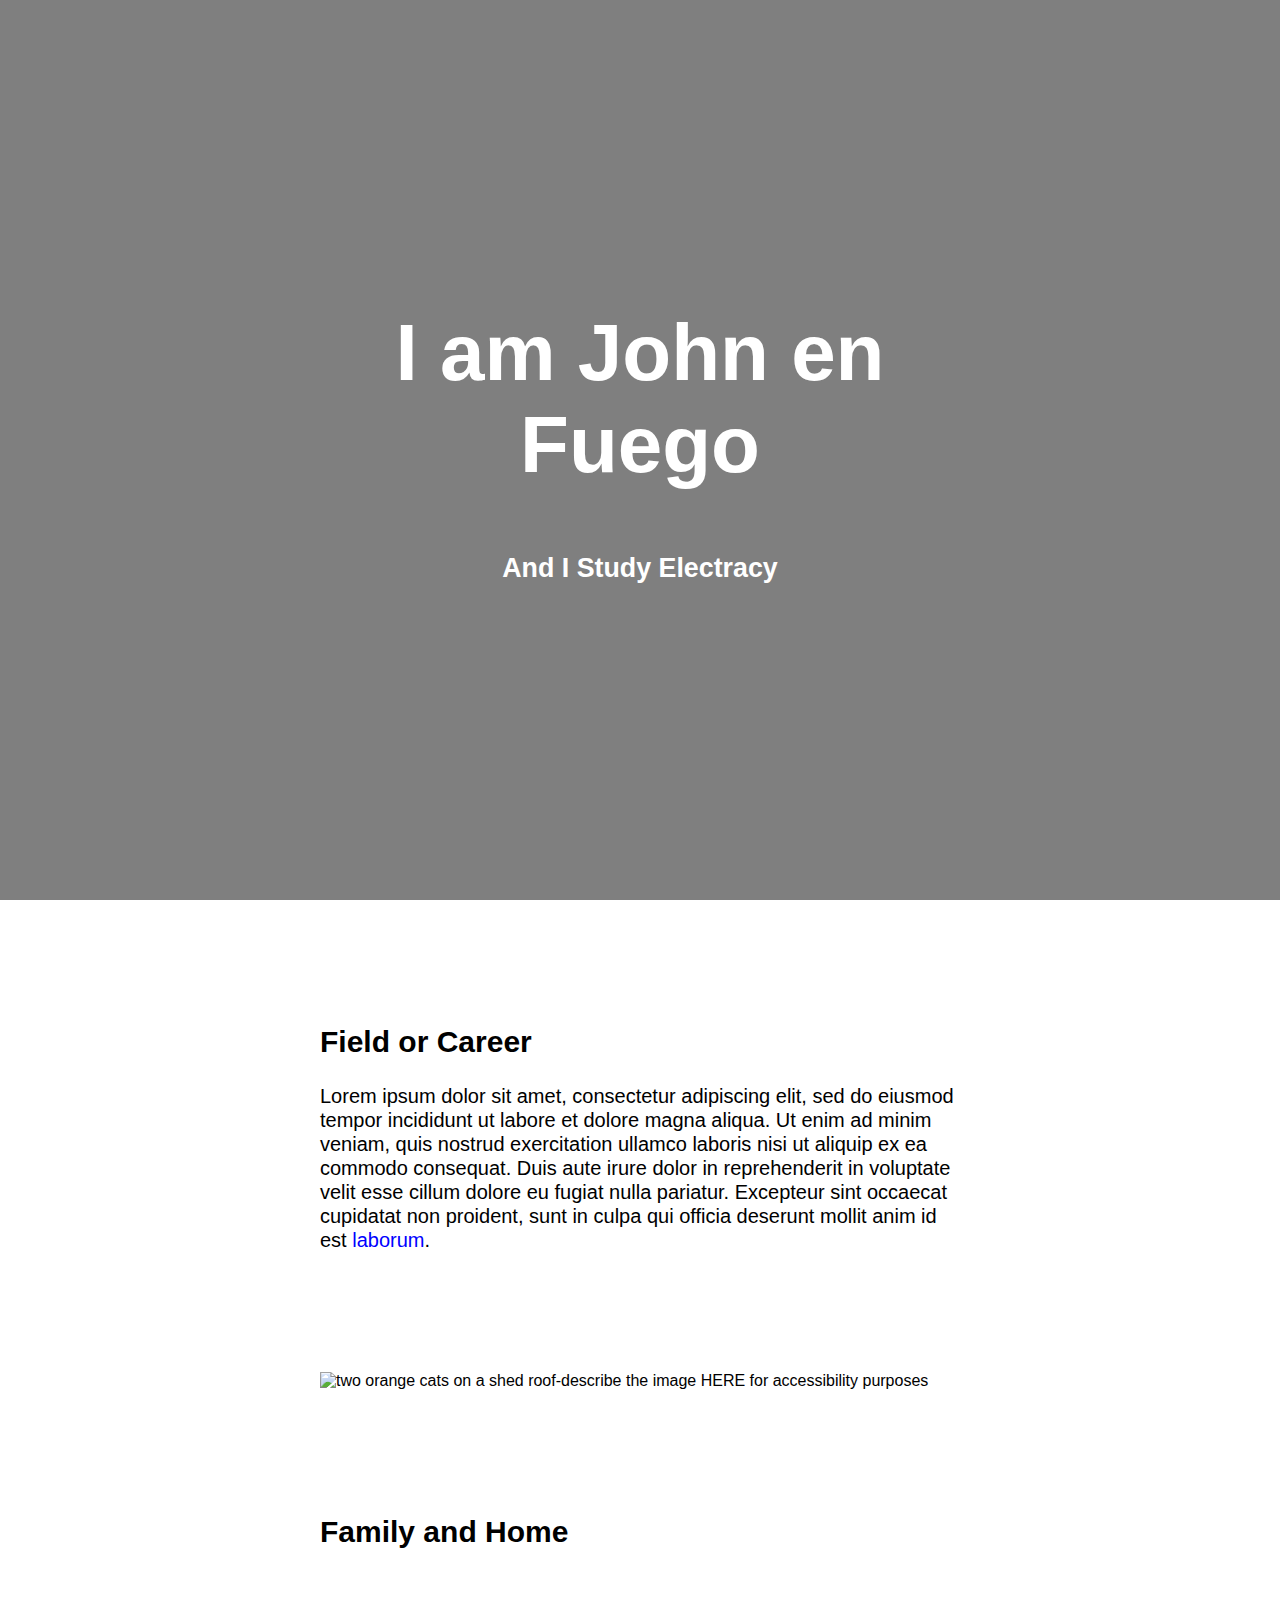
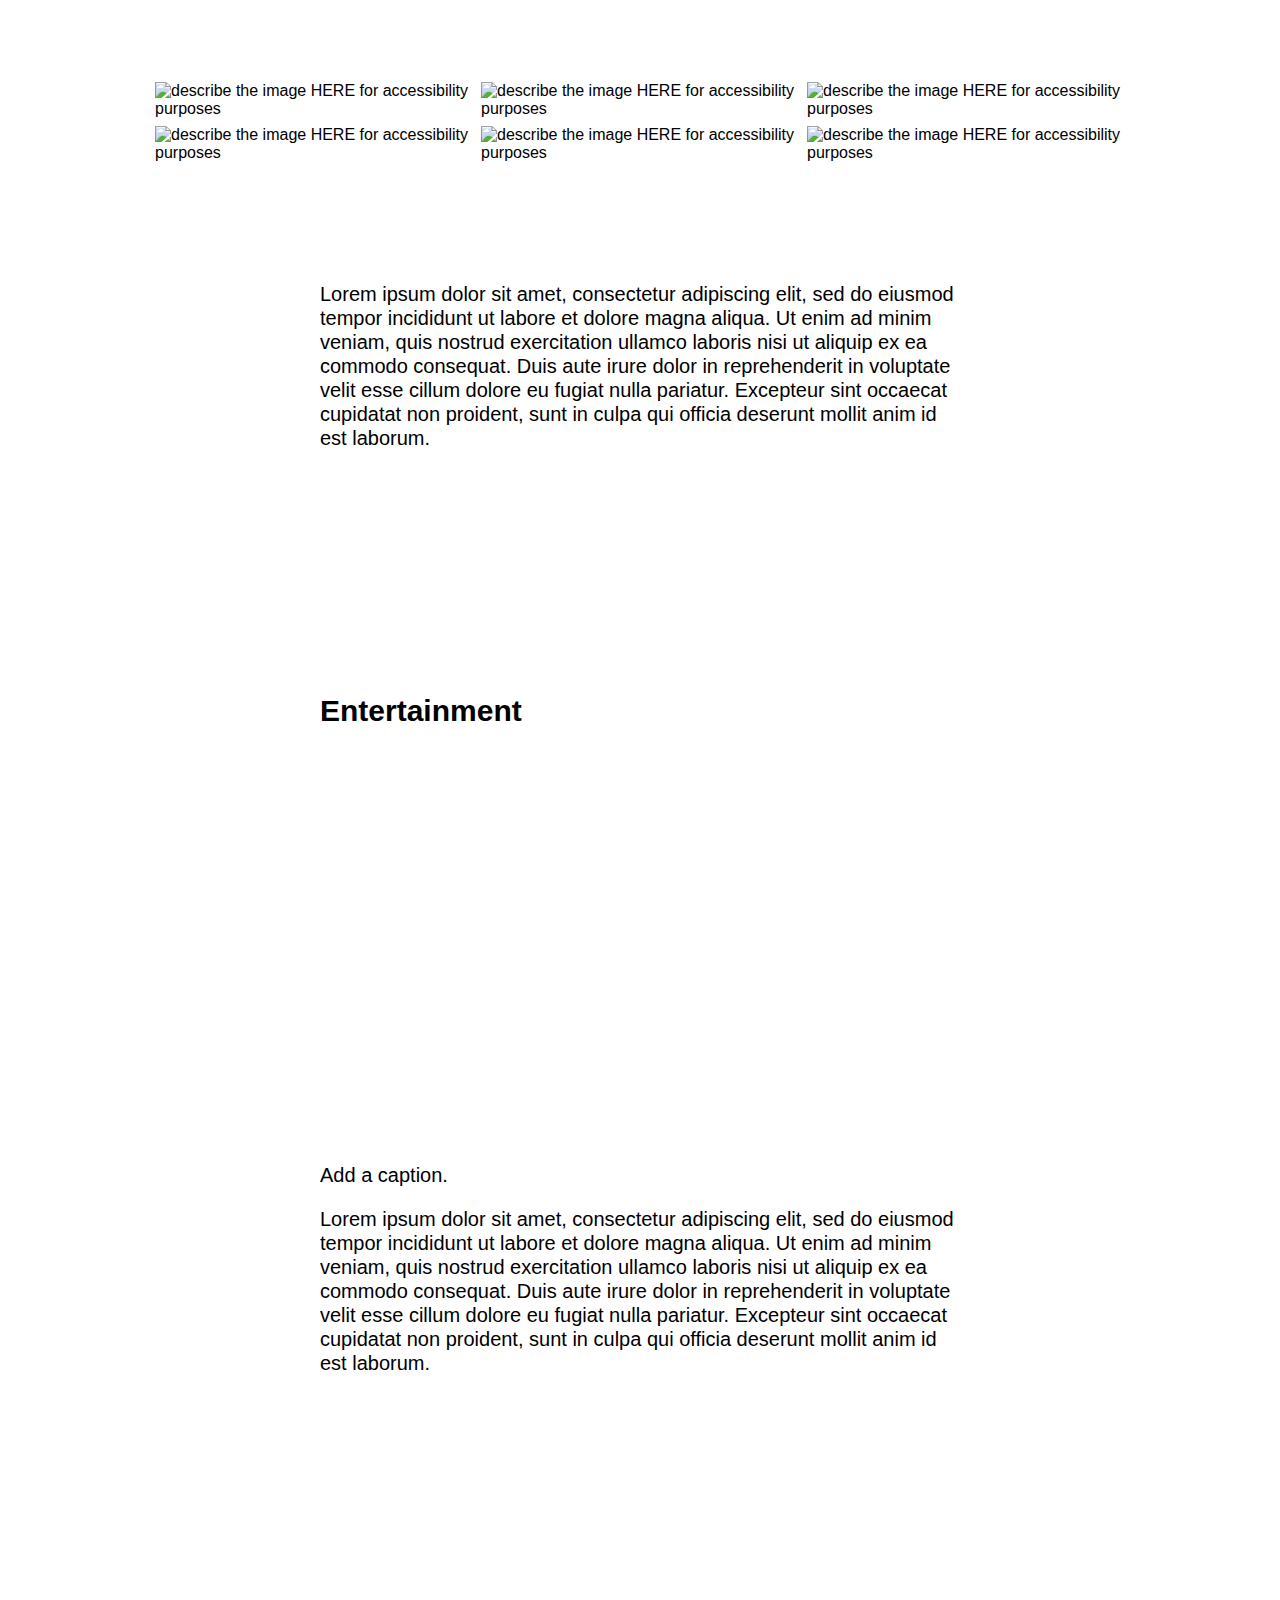
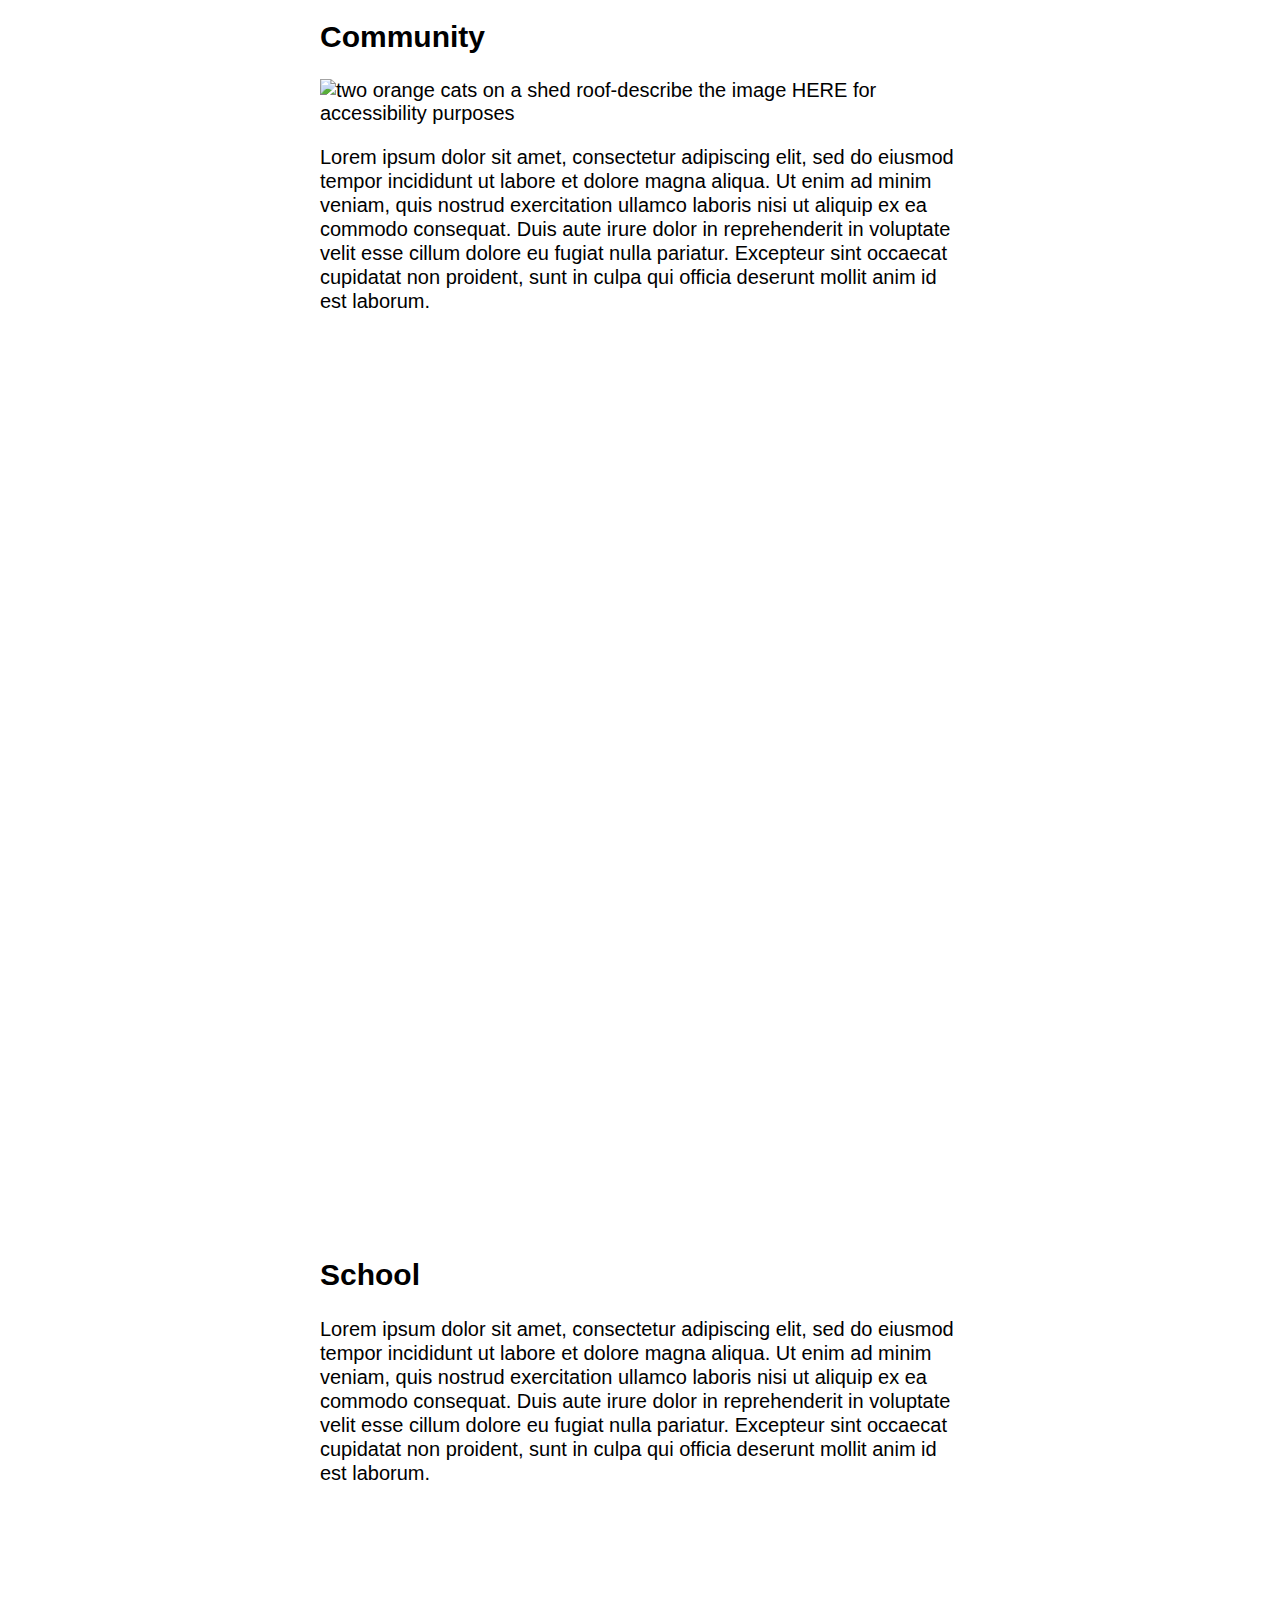
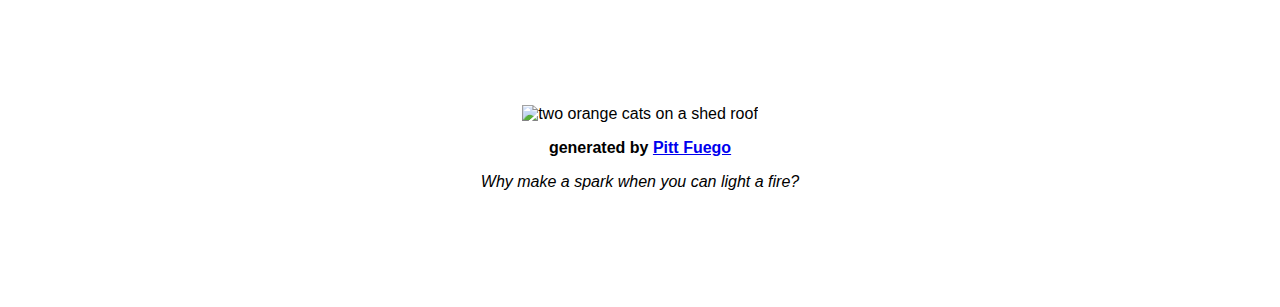
==== index.html @ fd56c4c3 "Add files via upload" ====
<!DOCTYPE html>
<html lang="en">
<head>

<!--Hello, maker! Welcome to my Electrate Fuego web design tutorial. I'm glad you found it – for this might be a real intersection on your way to becoming. Just follow along with comments like this one, and you'll make a really cool web documemt that not only introduces you to the other people in our classes, but will help you process how different discourse communities in your life have contributed to your arrival in this space, virtual and actual, and also contribute to where you might be going.

In this doc, you will work through Gregory Ulmer's discourses of career, family, entertainment, community, and schooling (_Internet Invention From Literacy to Electracy_, 2002.) In Ulmer's text, he elides community and schooling into one category, but for our puposes I have separated them. Ulmer's theory of electracy helps makes sense of how we find/construct meaning and connect with others rhetorically in a media rich ecology. Ulmer uses analogy to define electracy, explaining that "electracy is to digital media what literacy is to print."

You could make this document the easy way by posting on Google Site, an Adobe Spark, a Weebly, or a Wix, or you can do a little more work to unconceal, opening up these tools that you use every day, but might not know how they function, yet prove so necessary to how you (re)present yourself and connect with others in virtual spaces. And this last bit is an important point! If we really want to be makers, if we really want to be creative, then we need to understand what our digital tools do, how they work, and consider the implications of their use. Through this process you will also learn a little bit about computer literacy and computer science...enough to allow you to build web texts and understand file management.

So let's cut this thing open – using "tmesis" as the Ancient Greeks would call it – lets "cut" and arrange, tweak, take away and augment...that's how we create! I hope you're excited to use this tool to create a document that will simultaneously help you process your journey and help orient you along the path on which you are headed in your becoming. Before we get going I would like to give a shout-out to my research buddy Shauna Chung, who helped me develop the original Ulmerian framework we will be following in this document. Are you ready to get started?-->

 <!--To get started, you will need to fork my repository from GitHub if you haven't already. If you want to easily publish it on GitHub, I'll give you more information at the end of this document. But for right now, fork, and then download the website to a zip file (or clone it, if you know what that means). Go ahead and put these files in a secure place (folder) where you will be able to find them and organize your other assests like images, pdfs, etcetera. You will also need a text editor like "brackets.io" or "atom.io" or "notepad-plus-plus.org." Open the index.html and style.css files in the text editor and we can get started building our own electrate experience.-->

<!--BTW. You can leave these hidden HTML text fields be, or delete them. They are but road signs, absent from the larger design-->

<!--First we will need to do some work in the head of the document. The head organizes important information needed to expalin to browsers how the website will work. Go ahead and change the title of this HTML document below, from "Electrate Fuego" to whatever you want it to be called. Your new text will appear in your browser tab-->
<title>Electrate Fuego</title>
<!--this next section of code does important work to help different browsers understand what this page should look like on the different kinds of screens.-->
<meta charset="UTF-8">
<meta name="viewport" content="width=device-width, initial-scale=1">
<!--Next is a link to the cascading style sheet or CSS file. Web designers use a cascading stylesheet CSS to add styling to a website. Designers do this by "calling" a <div class> in HTML and defining the class attributes on the style sheet. Doing so saves time and results in less code. On the style.css page you'll find attributes relating to font, text size, image size, among other details.-->
<link rel="stylesheet" type="text/css" href="style.css">
</head>

<!--The <body> of the document houses the content that a user usually sees on a website. We'll be spending most of our time in this section.-->
<body>

<!-- We'll need to do some more work in this section, but to do so, we'll need to make some changes on your style.css file. Developers refer to this division as a "Hero Block," but we will refer to it as a "Wide Image."  Think carefully about the image you select and how it might serve a sybolic function in your life. Ulmer refers to these kinds of symbolic images as "wide images" in that they often repeat over and over in our lifetime. We will similarly repeat this image at the end of your Electrate Infuego composition to establish a motif in this web document.-->

<!--The hero image is controlled on the style.css page. To replace this image, simply place a .jpg file in the same file folder (directory) as this project and name it hero.jpg. Alternatively, if you are working with a .png, you will need to open the style.css file using your text editor, and change the file type from .jpg to .png. Browsers will only work with .jpg, .jpeg, or .png imgaes. Since hero images need to stretch across the screen, typically you will want to select an image 1200px in width to allow quick load time yet avoid pixilation.-->

<div class="hero-image">
  <div class="hero-text">
<!--Next, change the other relevant information in this section, especially if you're not "John en Fuego" or not majoring in "electracy"-->
      <h1>I am John en Fuego</h1>
      <h2>And I Study Electracy</h2>
  </div>
</div>

<!--In our first exploration of discourse, we're going to think about the wider characteristics or themes of our field or future career. In academia, we do a lot of work narrowing our interest to arrive at a career or profession, often reducing our field to a level of operation or an act. Instead, I would like you to think more broadly about the "wider themes" you associate with your field or future career and its larger significance in improving our world. Yes...improving the world. Thinking back, where do you see exposure to those same "wider themes" in your own life? Those ah-ha moments, lessons, examples, tools, passions, or qualities that suggested this career path to you? Replace the content between <h2> and </h2> that begins with "Lorem ipsum."-->

<div class="textblock">
  <h2>Field or Career</h2>

  <p>Lorem ipsum dolor sit amet, consectetur adipiscing elit, sed do eiusmod tempor incididunt ut labore et dolore magna aliqua. Ut enim ad minim veniam, quis nostrud exercitation ullamco laboris nisi ut aliquip ex ea commodo consequat. Duis aute irure dolor in reprehenderit in voluptate velit esse cillum dolore eu fugiat nulla pariatur. Excepteur sint occaecat cupidatat non proident, sunt in culpa qui officia deserunt mollit anim id est <a href=https://www.w3schools.com/html/html_links.asp>laborum</a>.</p>
</div>

<!--Replace the image here. You can also control image width and height %. This is the second way we can control the size of images on our website.-->

<div>
<img src="cats.png" alt="two orange cats on a shed roof-describe the image HERE for accessibility purposes" class="center-img"  style="max-width:50%; max-height:50%;">
  </div>

<!--in this next section you will explain a little more about your family (what does family means to you? Who are the people that influenced you on this path along which you now stand).-->

<div class="textblock">
  <h2>Family and Home</h2>
    </div>

<!--Show us. Find those beautiful, meaningful "family" photos and pictures of your place (only you can define family). If you are concerned about issues of privacy, you can always use stock images, or get creative. Add these photos to your project folder, making sure the files end in .jpg or .png and replace the names in the grid code below. You can add more images if you wish, or subtract...you might also need to move content around to achieve balance. See what happens – sometimes you have to be playful to find the purpose of things. Since these images are smaller, you will want to resize your images to less than 600px in width. This will improve load time and thus general accesibility. Don't forget to add alt="text"-->

<!--A photo grid uses rows and column classes to create some divisions on the page that will scale with mobile devices. The style.css page provides other attributes that will adjust the image depending on the size of screens.-->


<div class="row">
  <div class="column">
    <img src="cats.png" alt="describe the image HERE for accessibility purposes">
    <img src="cats.png" alt="describe the image HERE for accessibility purposes">
  </div>
  <div class="column">
    <img src="cats.png" alt="describe the image HERE for accessibility purposes">
    <img src="cats.png" alt="describe the image HERE for accessibility purposes">
  </div>
  <div class="column">
    <img src="cats.png" alt="describe the image HERE for accessibility purposes">
    <img src="cats.png" alt="describe the image HERE for accessibility purposes">
  </div>
</div>

<!--Time to write. Flesh it out! Define family, qualify it, explicate it telling us why these people are important, and how they contributed to how you got here and where you are going. What about "home." What  does that mean to you? In what ways is it significant in determining where your are going? Replace the content between <h2> and </h2> that says "Lorem ipsum."-->

<div class="textblock">
  <p>Lorem ipsum dolor sit amet, consectetur adipiscing elit, sed do eiusmod tempor incididunt ut labore et dolore magna aliqua. Ut enim ad minim veniam, quis nostrud exercitation ullamco laboris nisi ut aliquip ex ea commodo consequat. Duis aute irure dolor in reprehenderit in voluptate velit esse cillum dolore eu fugiat nulla pariatur. Excepteur sint occaecat cupidatat non proident, sunt in culpa qui officia deserunt mollit anim id est laborum.</p>
</div>



<!--Now we are moving into the kinds of media that contributes to your everyday discourse. This might sound weird, but Ulmer argues that media has actually contributed a great deal to who you are as a person, how you language yourself, and even how you move through the world and interact with others. So, let's take some time to explore this discourse area. You have the opportunity to add video content or other significant media content. You might also add images to this section (see the bottom of this sheet for directions on how to add elements) perhaps adding a photo grid like the one you did for the "Family" section. Experiment. You can't break this thing, right? Control Z. Control Z. Control Z... -->

<div class="textblock">
  <h2>Entertainment</h2>

<!--find a YouTube video that has some significance in your life. Click "share," and copy and paste the embed link and paste it below-->

  <div class="video-container">
    <iframe width="560" height="315" src="https://www.youtube.com/embed/fKy7ljRr0AA" title="YouTube video player" frameborder="0" allow="accelerometer; autoplay; clipboard-write; encrypted-media; gyroscope; picture-in-picture" allowfullscreen></iframe>
</div>
    <p>Add a caption.</p>


<!--Time to process. How do you use media? What role do certain kinds of media play in your life? How does media serve a social function? In what way might you be "recreating" or "remaking" media in your everyday life?

FUN FACT: "Lorem ipsum", "Lorem ipsum" was hacked out of Cicero's "De finibus bonorum et malorum," developers made it non-sensical. So while you will probably never write as well as Cicero, you can always improve upon "Lorem ipsum." -->

  <p>Lorem ipsum dolor sit amet, consectetur adipiscing elit, sed do eiusmod tempor incididunt ut labore et dolore magna aliqua. Ut enim ad minim veniam, quis nostrud exercitation ullamco laboris nisi ut aliquip ex ea commodo consequat. Duis aute irure dolor in reprehenderit in voluptate velit esse cillum dolore eu fugiat nulla pariatur. Excepteur sint occaecat cupidatat non proident, sunt in culpa qui officia deserunt mollit anim id est laborum.</p>
</div>

<!--Between these divisions, you may want to add a new div element like an image (see the bottom of this html page for instructions) -->

<!--We will use this next section to process your community(-ies)-->

<div class="textblock">
  <h2>Community</h2>

<!--So what exactly is your community: is it actual? virtual? Where do find your ground, or at least, where do you drop anchor, you drifter, you? While we often think of communities as neighborhoods and clubs and a group of colleagues or friends, you might find community across the frontiers of the dead, and perhaps even with those who have never lived. I'll let you explain. -->
<div>
<img src="cats.png" alt="two orange cats on a shed roof-describe the image HERE for accessibility purposes" class="center-img" style="max-width:100%;max-height:100%;">
</div>

  <p>Lorem ipsum dolor sit amet, consectetur adipiscing elit, sed do eiusmod tempor incididunt ut labore et dolore magna aliqua. Ut enim ad minim veniam, quis nostrud exercitation ullamco laboris nisi ut aliquip ex ea commodo consequat. Duis aute irure dolor in reprehenderit in voluptate velit esse cillum dolore eu fugiat nulla pariatur. Excepteur sint occaecat cupidatat non proident, sunt in culpa qui officia deserunt mollit anim id est laborum.</p>
  </div>



<!-- In our final discourse section, we will process the role schooling has played in our lives. -->

    <!--To change the image for this wide screen paralax scroll, you will need change the file name in your style.css to match an image in your project folder. Look for ".paralax1" on your style.css sheet-->

<div class="parallax">

<!--What happens if you put another div inside this parallax section? Get rid of the comment notation to find out!-->

<!-- Erase the line below this one to remove the div below from comments-->
<!--

<div class="textblock">
  <h2 style="color: white;">Lorem Ipsum</h2>
  <p style="color: white;">Lorem ipsum dolor sit amet, consectetur adipiscing elit, sed do eiusmod tempor incididunt ut labore et dolore magna aliqua. Ut enim ad minim veniam, quis nostrud exercitation ullamco laboris nisi ut aliquip ex ea commodo consequat. Duis aute irure dolor in reprehenderit in voluptate velit esse cillum dolore eu fugiat nulla pariatur. Excepteur sint occaecat cupidatat non proident, sunt in culpa qui officia deserunt mollit anim id est laborum.</p>
  </div>
  
 -->
<!-- Erase the line above this one.-->

<!--You could set up your whole site with parallax sections if you wanted. Try and wrap another div in parralax. Or just add a heading and paragraph element inside the parallax div to see what you'll get. It's important to experiment. -->

</div>

<!--Like it or not, your schooling, formal and informal, for better or for worse, has been another factor that has brought you here and prepared you for this moment. Let's think through these systems, expectations, and outcomes. And let's also think a little about futurity... where is this learning, formal and informal – this unconcealing – taking you? -->
<div class="textblock">
  <h2>School</h2>
  <p>Lorem ipsum dolor sit amet, consectetur adipiscing elit, sed do eiusmod tempor incididunt ut labore et dolore magna aliqua. Ut enim ad minim veniam, quis nostrud exercitation ullamco laboris nisi ut aliquip ex ea commodo consequat. Duis aute irure dolor in reprehenderit in voluptate velit esse cillum dolore eu fugiat nulla pariatur. Excepteur sint occaecat cupidatat non proident, sunt in culpa qui officia deserunt mollit anim id est laborum.</p>
  </div>

<!--The final step in our process will be to ensure that a smaller version of our "hero image," what Ulmer would refer to as our "wide image," repeats at the bottom of our document to better reinforce this motif.  -->

  <div id="logo">
            <img src="cats.png" alt="two orange cats on a shed roof" style="max-width:25%;max-height:25%;">
            <p><b>generated by <a href="https://pitt-fuego.github.io/Pitt-Fuego-Coding-Tools/">Pitt Fuego</a></b></p>
            <p><em>Why make a spark when you can light a fire?</em></p>
  </div>



  </body>
     </html>







     <!--Looking to add components? You've come to the right place. Copy and paste Code Snippets and add to the body section. Adjust class properties on style.css.


     ***Add Text Block***

     (Format textblock using inline styling: text-align: left, center, justify, right; Format text: Italics: <em>italics</em>; Bold: <b>bold</b>; Link Website: <a href="link">LinkName</a>; Link Asset: <a href=filename.pdf>FileName</a>; Line Breaks: <br></br>)

     (tip for composing longer content: replace <h2> with <p> and <p> for <p>)

     <div class="textblock" style="text-align: left">
         <h2>Header</h2>
         <p>We recommend using our mobile-ready text sizing. Lorem ipsum dolor sit amet, consectetur adipiscing elit, sed do eiusmod tempor incididunt ut labore et dolore magna aliqua. Ut enim ad minim veniam, quis nostrud exercitation ullamco laboris nisi ut aliquip ex ea commodo consequat. Duis aute irure dolor in reprehenderit in voluptate velit esse cillum dolore eu fugiat nulla pariatur. Excepteur sint occaecat cupidatat non proident, sunt in culpa qui officia deserunt mollit anim id est laborum.</p>
     </div>



     ***Add Block Quote***

     (Format text: Italics: <em>italics</em>; Bold: <b>bold</b>. For more stylings, find blockquote class on style.css)

     <div class="blockquote" style="text-align: center">
         <h2>Excepteur sint occaecat cupidatat non proident!</h2>
     </div>



     ***Add Bulleted Points to Textblock***

     (Change <ul></ul> to <ol></ol> to change from unordered list to ordered list. For more stylings, find the ul/li classes on style.css)

     <div class= "ul">
             <li>first</li>
             <li>second</li>
             <li>third</li>
     </div>

     -or- (try a nested list)

     <div class="ul">
         <li>Coffee</li>
         <li>Tea
           <ul>
             <li>Black tea</li>
             <li>Green tea</li>
           </ul>
          </li>
         <li>Milk</li>
      </div>



      ***Add a Button***

      (Clearly label button for accessibility purposes. If this is not possible, include: aria-label=”label for accessibility purposes.” For more stylings, find button class on style.css)

      <div class="buttonbox">
         <a href="https://pitt-fuego.github.io/Pitt-Fuego-Coding-Tools/" class="button" aria-label="">Button</a>
      </div>




     ***Embed YouTube Video***

     <div class="video">
      <div class="video-container">
        <<iframe width="560" height="315" src="https://www.youtube.com/embed/PhPLTpqG0pU" title="YouTube video player" frameborder="0" allow="accelerometer; autoplay; clipboard-write; encrypted-media; gyroscope; picture-in-picture" allowfullscreen></iframe>>
     </div>
       <p>Add a caption.</p>
     </div>



     ***Add a Standard Image***

     (Control image properties with inline width value.)

     <img src="fuego.jpg" alt="describe the image HERE for accessibility purposes" style="width:30%;" class="center-img">
     <p style="text-align: center"><em>Add a caption.</em></p>



     ***Add Image Block with Padding and Caption*** (Control image properties with inline width value.)

     <div class="imgageblock">
         <img src="fuego.jpg" alt="describe the image HERE for accessibility purposes" style="width:100%;">
          <p style="text-align: center"><em>Add a caption.</em></p>
     </div>



     ***Add a Photo Grid***

     <div class="photogrid">
     <div class="row">
         <div class="column">
             <img src="pgrid1.jpg" alt="describe the image HERE for accessibility purposes">
             <img src="pgrid2.jpg" alt="describe the image HERE for accessibility purposes">
         </div>
         <div class="column">
             <img src="pgrid3.jpg" alt="describe the image HERE for accessibility purposes">
             <img src="pgrid4.jpg" alt="describe the image HERE for accessibility purposes">
         </div>
         <div class="column">
             <img src="pgrid5.jpg" alt="describe the image HERE for accessibility purposes">
             <img src="pgrid6.jpg" alt="describe the image HERE for accessibility purposes">
         </div>
     </div>
         <p><em>Add a caption.</em></p>
     </div>



     ***Add a Parallax Window***

     (To adjust window, find parallax class on style.css)

     <div class="parallax"></div>



     ***Add a Copyright Footer***

     <div id="footer">
       <p>Copyright Your Name, Year.</p>
     </div>




     ***Need something that's not here? Then you probably don't need it. But okay...go to w3 Schools***



     Looking to publish this webtext in GitHub? Here are your next steps:

     Sign in to GitHub. Create a new repository. Name it. Click “uploading an existing file,” then select/drag and drop all of your files... all of them, index.html. style.css, readme, and your image assets. Click "commit." Now go to your repository "settings." Scroll down to "Pages." Here you will change "source" from "none" to "main" branch. This will publish your webtext online. Copy your URL from this settings page...and now it's time to circulate your webtext! Peace and love only, Stephen Quigley, University of Pittsburgh, 2021.-->
---- style.css ----
body, html {
	/* this controls universal elements on your site. Everything in here can be overridden by styles below. */
  height: 100%;
  margin: 0;
  font-family: Verdana, Helvetica, Arial, san-serif;
  background-color: white;
}

.hero-image {
    /* - HERO -
    This code controls your "hero image." You will need to change hero.jpg to match your asset */
    background-image: linear-gradient(rgba(0, 0, 0, 0.5), rgba(0, 0, 0, 0.5)), url("cats.png");
    height: 100%;
    background-attachment: fixed;
    background-position: center;
    background-repeat: no-repeat;
    background-size: cover;
    position: relative;
}

/* Places text in the middle of the image */
.hero-text {
	    text-align: center;
    position: absolute;
    top: 50%;
    left: 50%;
    transform: translate(-50%, -50%);
    color: white;
    font-size: 250%;
}

.hero-text h2 {
    /* This section adds the text stylings for your hero block */
    display: block;
    font-size: 0.67em;
    margin-block-start: 2.33em;
    margin-block-end: 2.33em;
    margin-inline-start: 0px;
    margin-inline-end: 0px;
    font-weight: bold;
  }

.textblock {
	/* This sets up the spacing inside of the textblock divs. I'd encourage y'all to play around with this padding to see what happens. You can really change the feel of your site by rearranging elements via padding and other methods. See https://www.w3schools.com/css/css_padding.asp for info on padding and https://www.w3schools.com/css/css_positioning.asp for div position*/  
    padding-top: 100px;
    padding-bottom: 100px;
    padding-left: 100px;
    padding-right: 100px;
  }

.textblock p {
    /* This section lets you adjust the text style for your paragraph element text in the textblock div. */
	color: #000000;
	font-size: 1em;
	line-height: 1.2;
  }
  


  .textblock a:link 
  /* This section lets you adjust the text style for your link elements in the textblock div.  See https://www.w3schools.com/html/html_links.asp for more details. With links styles can be applied based on several factors.*/{
  text-decoration: none;
  color: blue;
}

  .textblock a:visited {
  text-decoration: none;
}

  .textblock a:hover {
  text-decoration: underline;
}

   .textblock a:active {
  text-decoration: underline;
}

.blockquote {
    background-color: #;
    border-top: 3px solid #000;
    border-bottom: 3px solid #000;
    padding-left: 20px;
    padding-right: 20px;
    margin: 10%;
}

/* Change your button colors and other attributes here. */
.buttonbox {
    display: flex;
    justify-content: center;
    align-items: center;
    height: 200px;
    border: 0px solid #;
}

.button {
    background-color: #2A5DB0;
    border: none;
    color: white;
    padding: 15px 32px;
    text-align: center;
    display: inline-block;
    font-size: 16px;
    cursor: pointer;
}

.button:hover {
    background-color: #4682B4;
}

/* Change unordered list from disc (default) to circle, square, or none. */
.ul {
    list-style-type: disc;
    font-size: 20pt;
    padding: 20px;
}

/* Change orderd list from upper-roman to lower-alpha. */
.ol {
    list-style-type: upper-roman;
    font-size: 20pt;
    padding: 20px;
}

/* Learn other list conventions: https://www.w3schools.com/cssref/pr_list-style-type.asp */

.video {
    text-align: center;
}

.video-container {
  	position:relative;
  	padding-bottom:56.25%;
  	padding-top:30px;
  	height:0;
  	overflow:hidden;
    text-align: center;
  }

.video-container iframe, .video-container object, .video-container embed {
  	position:absolute;
  	top:0;
  	left:0;
  	width:100%;
  	height:100%;
  }


/* Preset Image Controls

This section of CSS helps organize images to position and center the image to scale nicely on all screens */

.center-img {
  display: block;
  margin-left: auto;
  margin-right: auto;
}

.imgageblock {
      display: block;
      margin-left: auto;
      margin-right: auto;
      padding-top: 100px;
      padding-bottom: 100px;
  }


/*  - PARALLAX -
This code controls that cool parallax image and scrolling effect. Change the image "fuego.jpg" below to match your asset.*/


.parallax {
    background-image: url("cats.png");

    /* Set a specific height */
    height: 500px;

    /* control the parallax scrolling effect */
    background-attachment: fixed;
    background-position: center;
    background-repeat: no-repeat;
    background-size: cover;
    padding-top: 100px;
    padding-bottom: 100px;

}


/* This code stops the parallax image and scrolling effect for small screens--at the moment, iPhones just don't it.*/
@media screen and (max-width: 768px) {
	.parallax {
		background-attachment: inherit;
    height: 100px;
	}
}


/* -Preset Photo Grid -

The following CSS is responsible for your photo grid .row, .column, .column img and @ media all work together to create your responsive image displays. Change the images on index.html.*/

.photogrid {
   text-align: center;
   padding-top: 100px;
   padding-bottom: 100px;
}

.row {
    display: flex;
    flex-wrap: wrap;
    padding: 0 4px;
    justify-content: center;
}

/* Create 3 equal columns that sit next to each other */
.column {
    flex: 25%;
    max-width: 25%;
    padding: 0 4px;
}

.column img {
    margin-top: 8px;
    vertical-align: middle;
    width: 100%;
}


/* Responsive layout - makes grid a one column-layout instead of two or three columns */
@media screen and (max-width: 800px) {
    .column {
        flex: 75%;
        max-width: 75%;
    }
}
/* - Preset Text Block Controls-
this CSS element centers text elements*/


/* This CSS section controls the paragraph, video blocks*/
@media screen and (min-width: 800px) {
    .textblock, .video {
        margin: auto;
        width: 50%;
        padding: 100px;
        font-size: 125%;
    }
}

@media screen and (max-width: 800px) {
    .textblock, .video {
        margin: auto;
        padding-left: 20px;
        padding-right: 20px;
        padding-top: 100px;
        padding-bottom: : 1000px;
    }
}


#logo {
    padding-top: 100px;
    padding-bottom: 100px;
    padding-left: 20px;
    padding-right: 20px;
    font-size: 12pt;
    text-align: center;
  }

#footer {
        text-align: center;
    }
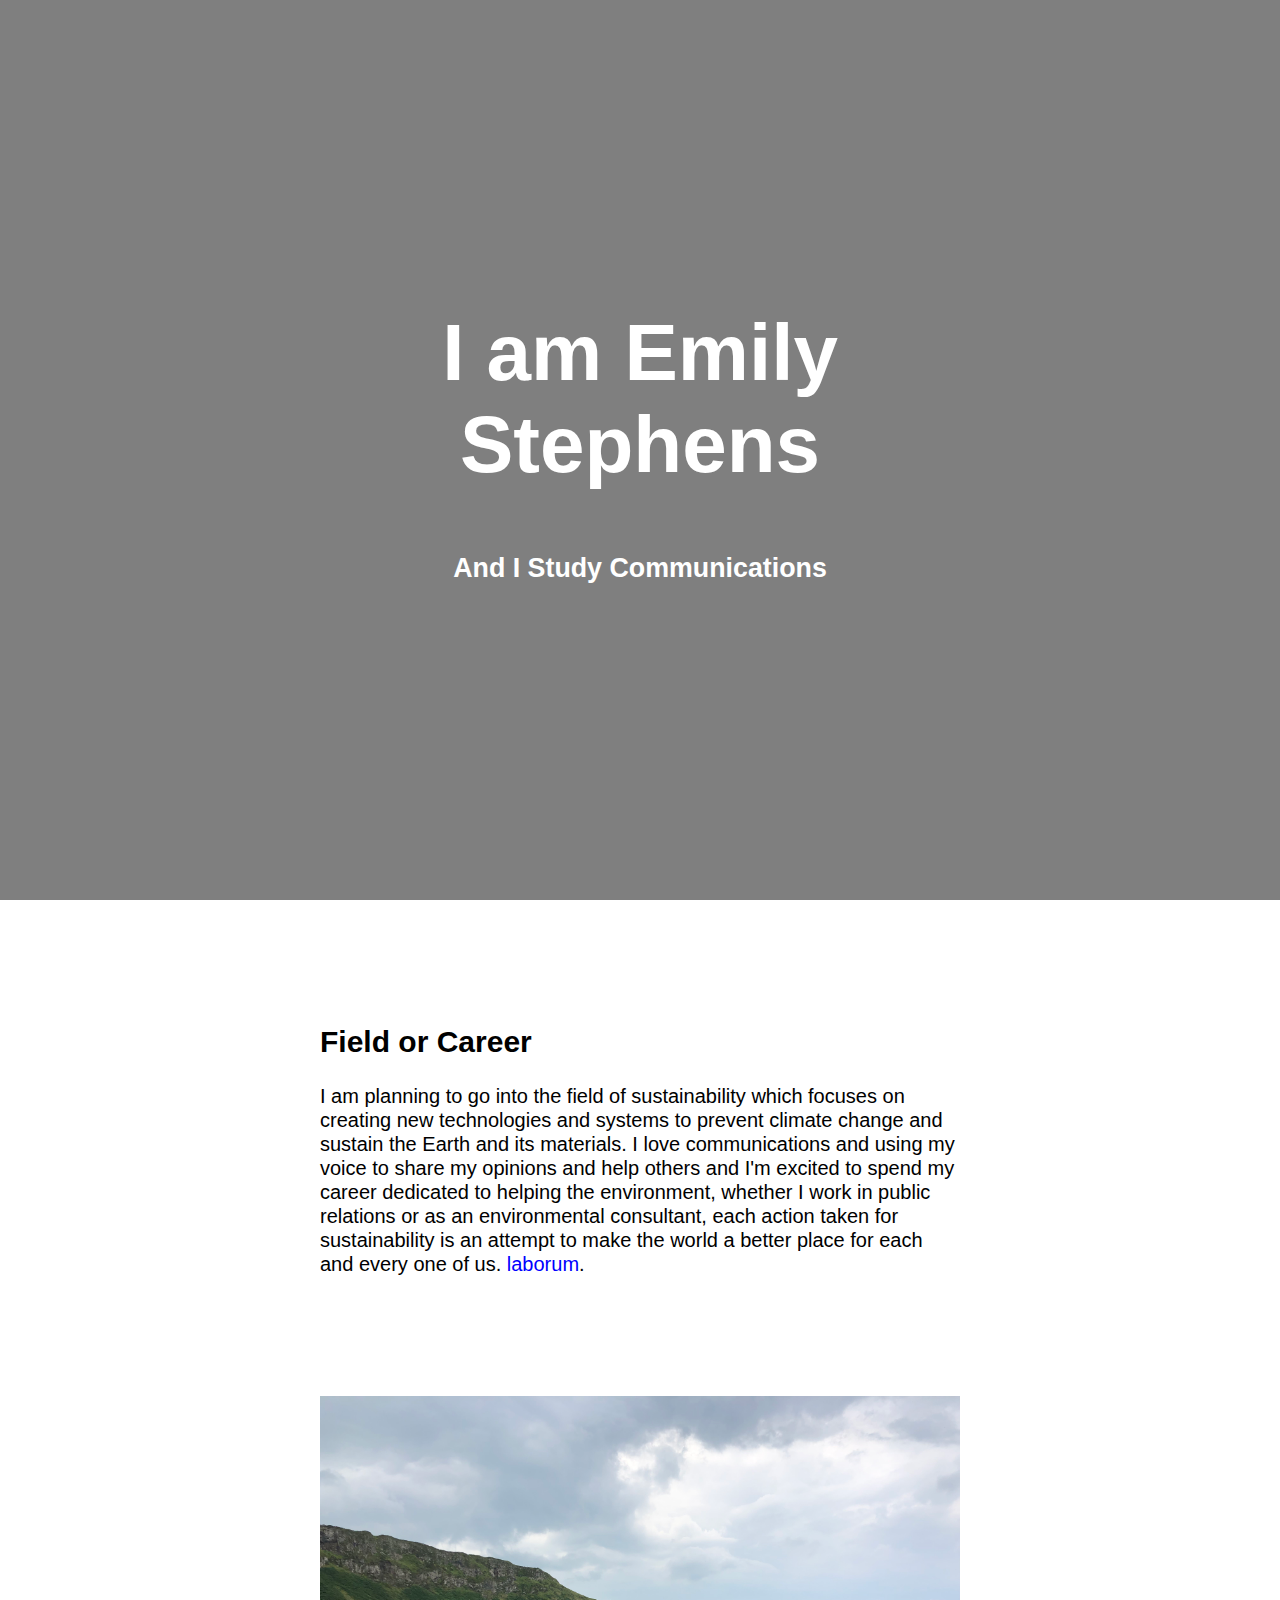
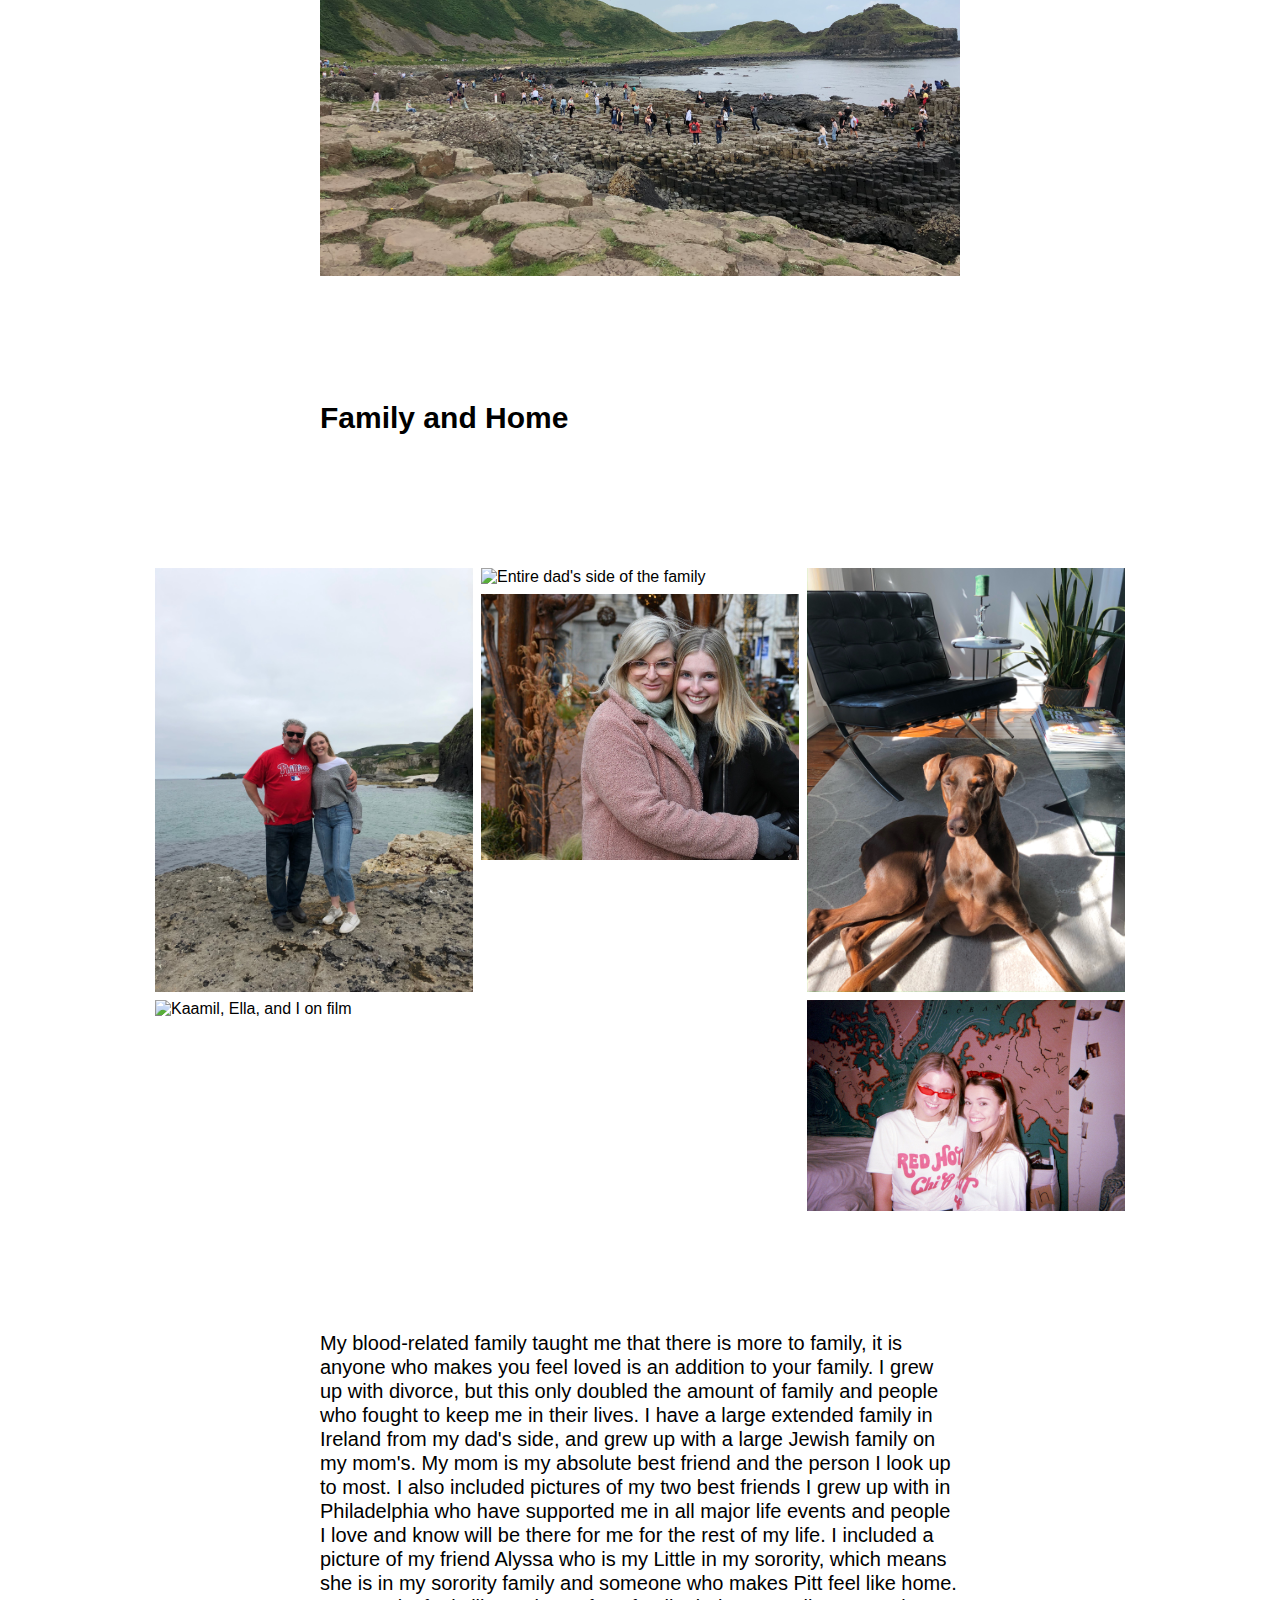
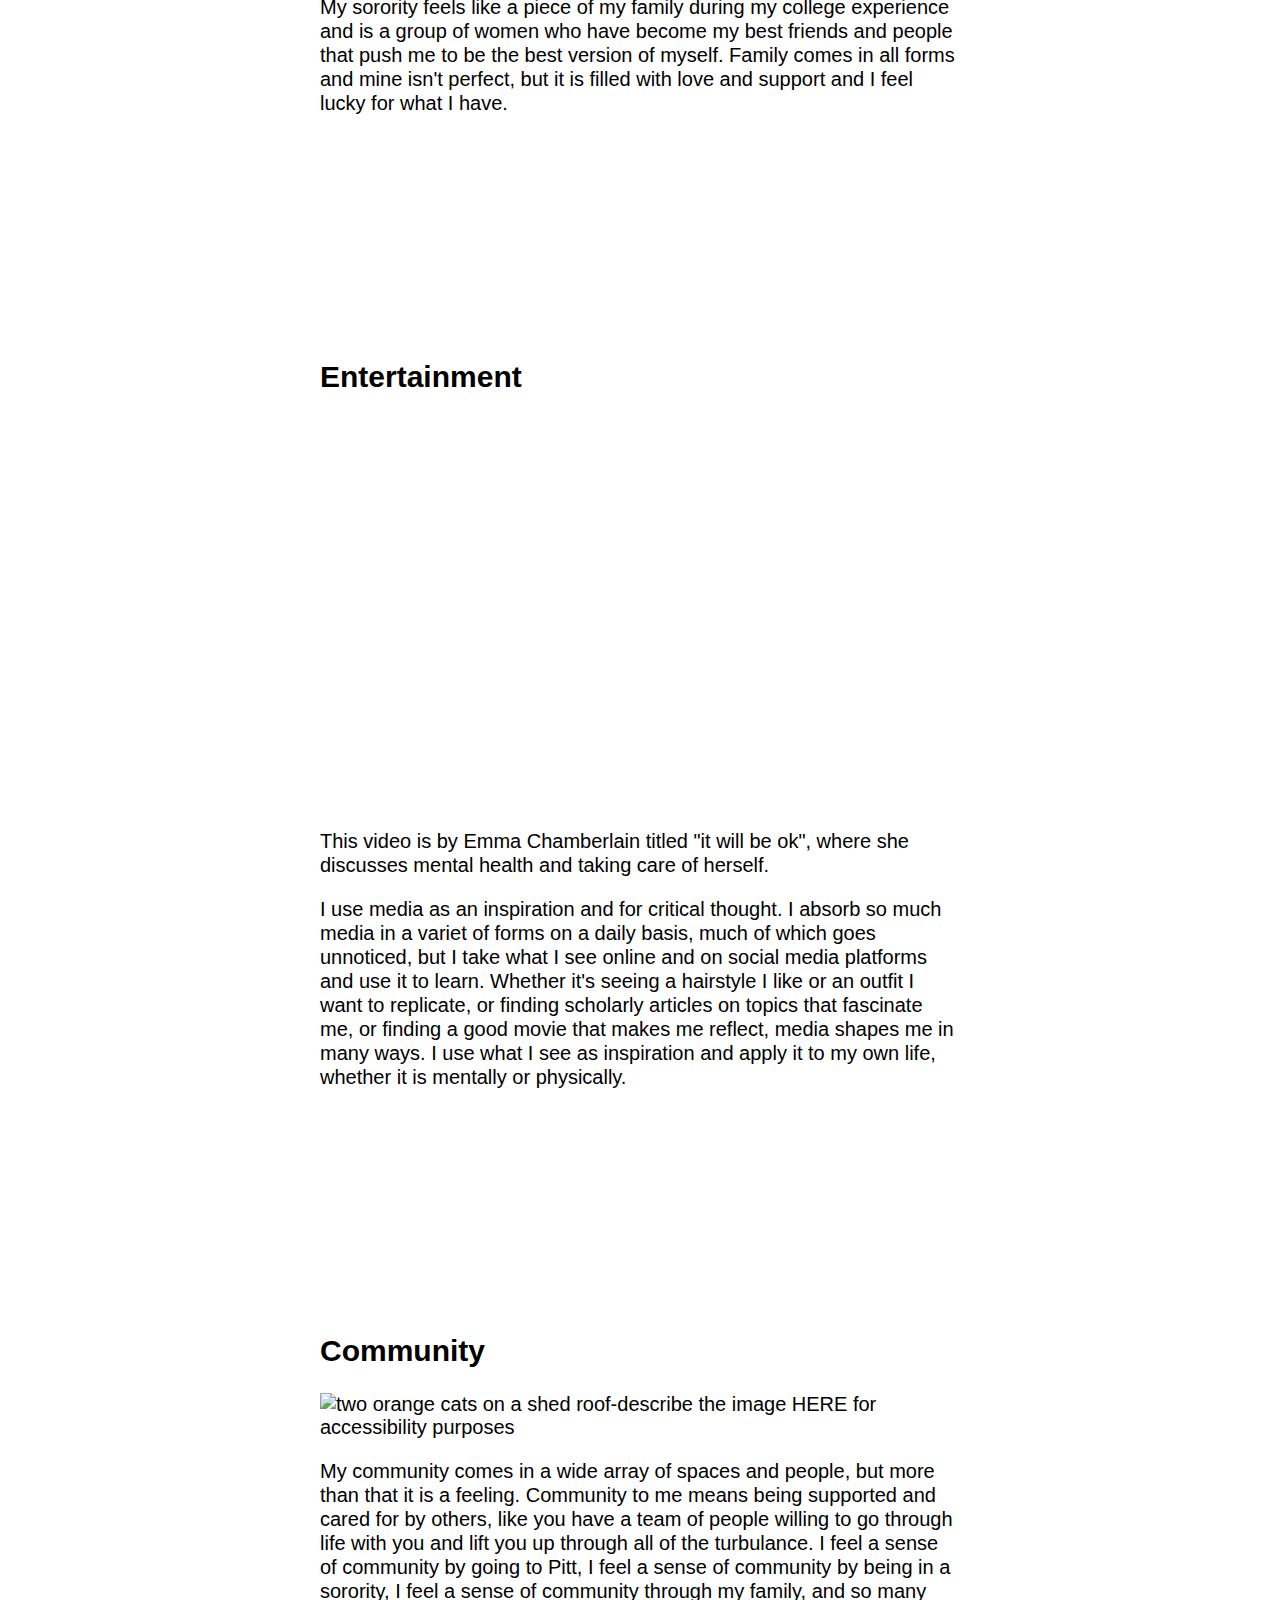
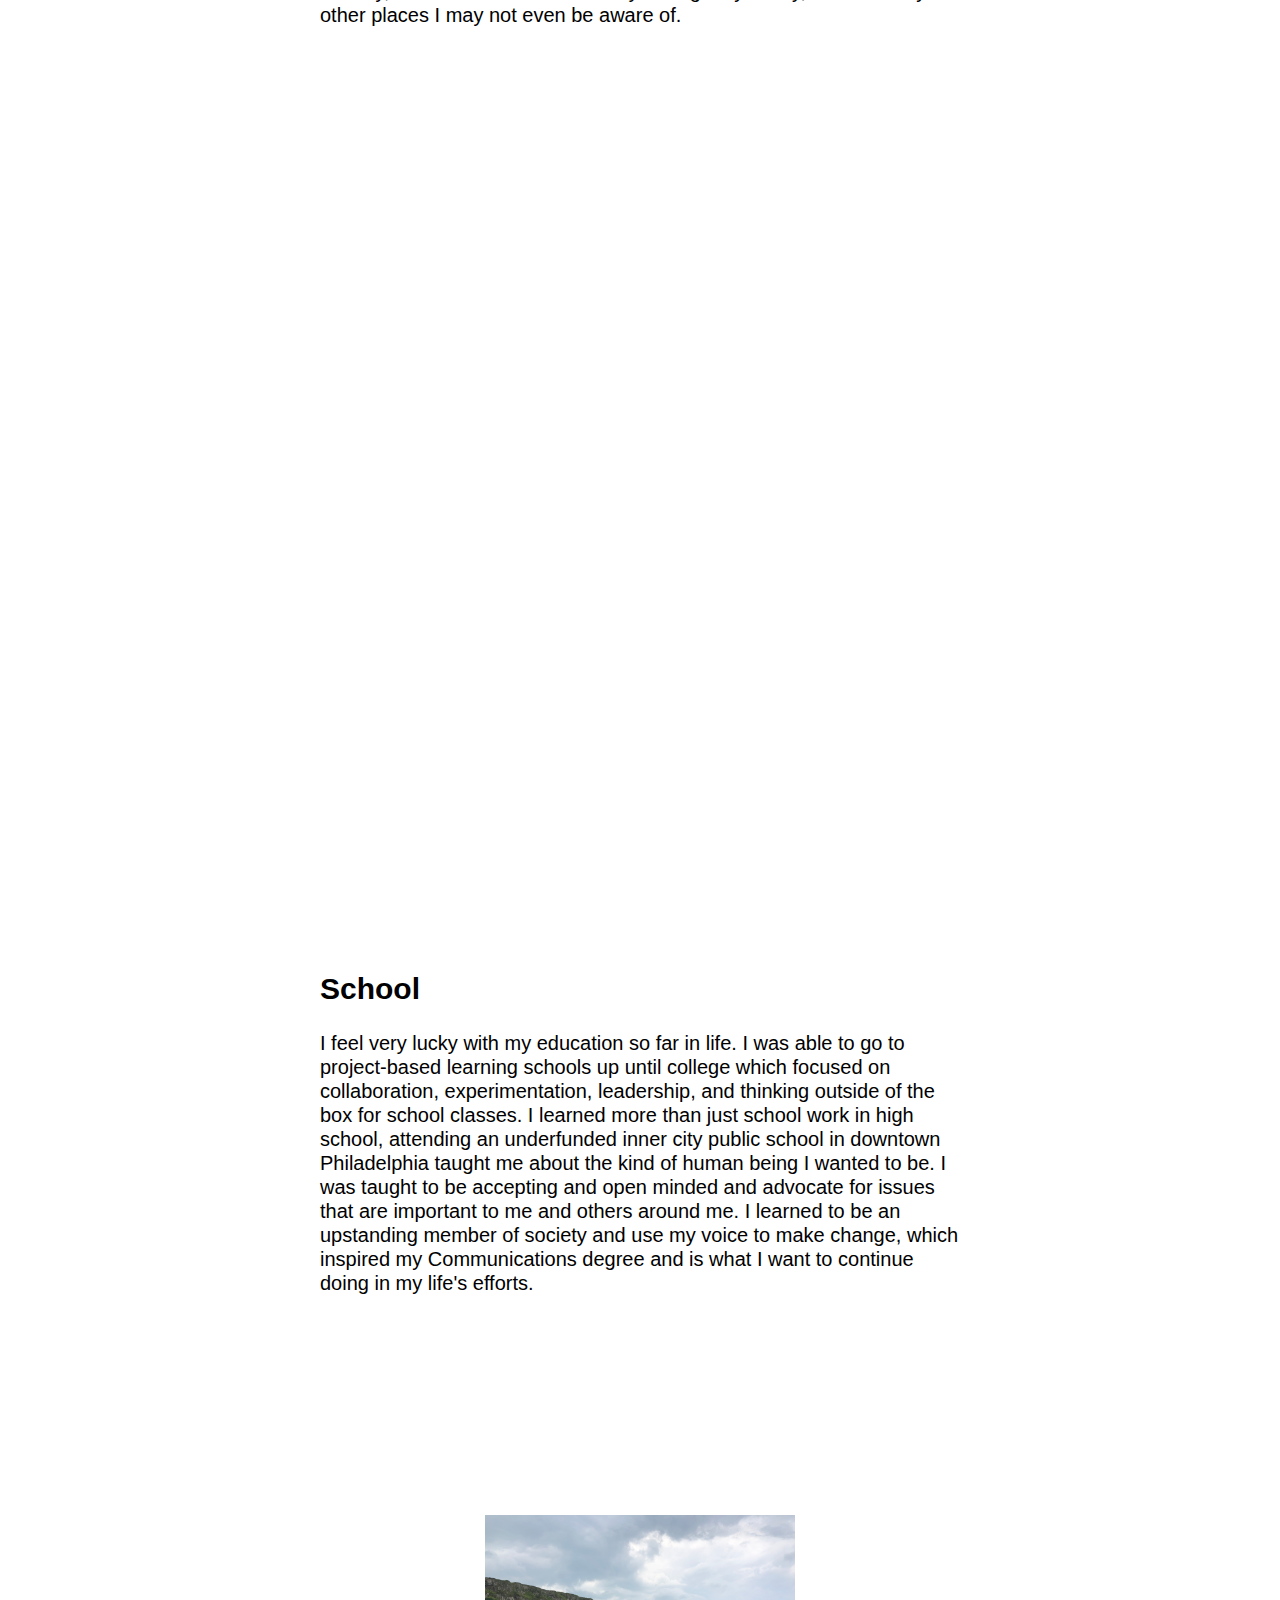
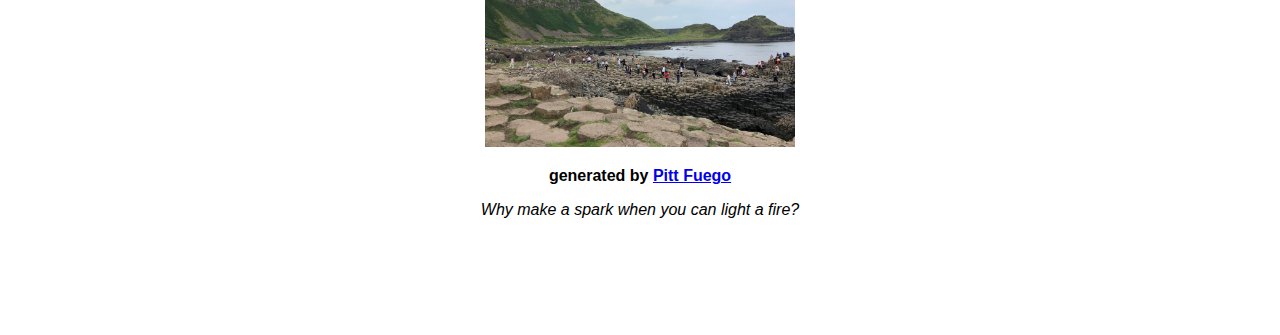
==== commit f2d7c95f: "Add files via upload" ====
--- a/index.html
+++ b/index.html
@@ -15,7 +15,7 @@
 <!--BTW. You can leave these hidden HTML text fields be, or delete them. They are but road signs, absent from the larger design-->
 
 <!--First we will need to do some work in the head of the document. The head organizes important information needed to expalin to browsers how the website will work. Go ahead and change the title of this HTML document below, from "Electrate Fuego" to whatever you want it to be called. Your new text will appear in your browser tab-->
-<title>Electrate Fuego</title>
+<title>Emily's Website</title>
 <!--this next section of code does important work to help different browsers understand what this page should look like on the different kinds of screens.-->
 <meta charset="UTF-8">
 <meta name="viewport" content="width=device-width, initial-scale=1">
@@ -33,8 +33,8 @@
 <div class="hero-image">
   <div class="hero-text">
 <!--Next, change the other relevant information in this section, especially if you're not "John en Fuego" or not majoring in "electracy"-->
-      <h1>I am John en Fuego</h1>
-      <h2>And I Study Electracy</h2>
+      <h1>I am Emily Stephens</h1>
+      <h2>And I Study Communications</h2>
   </div>
 </div>
 
@@ -43,13 +43,13 @@
 <div class="textblock">
   <h2>Field or Career</h2>
 
-  <p>Lorem ipsum dolor sit amet, consectetur adipiscing elit, sed do eiusmod tempor incididunt ut labore et dolore magna aliqua. Ut enim ad minim veniam, quis nostrud exercitation ullamco laboris nisi ut aliquip ex ea commodo consequat. Duis aute irure dolor in reprehenderit in voluptate velit esse cillum dolore eu fugiat nulla pariatur. Excepteur sint occaecat cupidatat non proident, sunt in culpa qui officia deserunt mollit anim id est <a href=https://www.w3schools.com/html/html_links.asp>laborum</a>.</p>
+  <p>I am planning to go into the field of sustainability which focuses on creating new technologies and systems to prevent climate change and sustain the Earth and its materials. I love communications and using my voice to share my opinions and help others and I'm excited to spend my career dedicated to helping the environment, whether I work in public relations or as an environmental consultant, each action taken for sustainability is an attempt to make the world a better place for each and every one of us. <a href=https://www.w3schools.com/html/html_links.asp>laborum</a>.</p>
 </div>
 
 <!--Replace the image here. You can also control image width and height %. This is the second way we can control the size of images on our website.-->
 
 <div>
-<img src="cats.png" alt="two orange cats on a shed roof-describe the image HERE for accessibility purposes" class="center-img"  style="max-width:50%; max-height:50%;">
+<img src="hero.jpg" alt="Giant's Causeway in Northern Ireland" class="center-img"  style="max-width:50%; max-height:50%;">
   </div>
 
 <!--in this next section you will explain a little more about your family (what does family means to you? Who are the people that influenced you on this path along which you now stand).-->
@@ -65,23 +65,23 @@
 
 <div class="row">
   <div class="column">
-    <img src="cats.png" alt="describe the image HERE for accessibility purposes">
-    <img src="cats.png" alt="describe the image HERE for accessibility purposes">
+    <img src="dad.jpg" alt="My dad and I in Ireland">
+    <img src="friends.jpg" alt="Kaamil, Ella, and I on film">
   </div>
   <div class="column">
-    <img src="cats.png" alt="describe the image HERE for accessibility purposes">
-    <img src="cats.png" alt="describe the image HERE for accessibility purposes">
+    <img src="irishfam.jpg" alt="Entire dad's side of the family">
+    <img src="mom.jpg" alt="Mom and I hugging">
   </div>
   <div class="column">
-    <img src="cats.png" alt="describe the image HERE for accessibility purposes">
-    <img src="cats.png" alt="describe the image HERE for accessibility purposes">
+    <img src="rosie.jpeg" alt="My dog Rosie in the sun">
+    <img src="sorority.jpg" alt="Alyssa and I on bid day">
   </div>
 </div>
 
 <!--Time to write. Flesh it out! Define family, qualify it, explicate it telling us why these people are important, and how they contributed to how you got here and where you are going. What about "home." What  does that mean to you? In what ways is it significant in determining where your are going? Replace the content between <h2> and </h2> that says "Lorem ipsum."-->
 
 <div class="textblock">
-  <p>Lorem ipsum dolor sit amet, consectetur adipiscing elit, sed do eiusmod tempor incididunt ut labore et dolore magna aliqua. Ut enim ad minim veniam, quis nostrud exercitation ullamco laboris nisi ut aliquip ex ea commodo consequat. Duis aute irure dolor in reprehenderit in voluptate velit esse cillum dolore eu fugiat nulla pariatur. Excepteur sint occaecat cupidatat non proident, sunt in culpa qui officia deserunt mollit anim id est laborum.</p>
+  <p>My blood-related family taught me that there is more to family, it is anyone who makes you feel loved is an addition to your family. I grew up with divorce, but this only doubled the amount of family and people who fought to keep me in their lives. I have a large extended family in Ireland from my dad's side, and grew up with a large Jewish family on my mom's. My mom is my absolute best friend and the person I look up to most. I also included pictures of my two best friends I grew up with in Philadelphia who have supported me in all major life events and people I love and know will be there for me for the rest of my life. I included a picture of my friend Alyssa who is my Little in my sorority, which means she is in my sorority family and someone who makes Pitt feel like home. My sorority feels like a piece of my family during my college experience and is a group of women who have become my best friends and people that push me to be the best version of myself. Family comes in all forms and mine isn't perfect, but it is filled with love and support and I feel lucky for what I have.</p>
 </div>
 
 
@@ -94,16 +94,16 @@
 <!--find a YouTube video that has some significance in your life. Click "share," and copy and paste the embed link and paste it below-->
 
   <div class="video-container">
-    <iframe width="560" height="315" src="https://www.youtube.com/embed/fKy7ljRr0AA" title="YouTube video player" frameborder="0" allow="accelerometer; autoplay; clipboard-write; encrypted-media; gyroscope; picture-in-picture" allowfullscreen></iframe>
-</div>
-    <p>Add a caption.</p>
+    <iframe width="560" height="315" src="https://youtu.be/-gBfn6LBh-E" title="YouTube video player" frameborder="0" allow="accelerometer; autoplay; clipboard-write; encrypted-media; gyroscope; picture-in-picture" allowfullscreen></iframe>
+</div>
+    <p>This video is by Emma Chamberlain titled "it will be ok", where she discusses mental health and taking care of herself.</p>
 
 
 <!--Time to process. How do you use media? What role do certain kinds of media play in your life? How does media serve a social function? In what way might you be "recreating" or "remaking" media in your everyday life?
 
 FUN FACT: "Lorem ipsum", "Lorem ipsum" was hacked out of Cicero's "De finibus bonorum et malorum," developers made it non-sensical. So while you will probably never write as well as Cicero, you can always improve upon "Lorem ipsum." -->
 
-  <p>Lorem ipsum dolor sit amet, consectetur adipiscing elit, sed do eiusmod tempor incididunt ut labore et dolore magna aliqua. Ut enim ad minim veniam, quis nostrud exercitation ullamco laboris nisi ut aliquip ex ea commodo consequat. Duis aute irure dolor in reprehenderit in voluptate velit esse cillum dolore eu fugiat nulla pariatur. Excepteur sint occaecat cupidatat non proident, sunt in culpa qui officia deserunt mollit anim id est laborum.</p>
+  <p>I use media as an inspiration and for critical thought. I absorb so much media in a variet of forms on a daily basis, much of which goes unnoticed, but I take what I see online and on social media platforms and use it to learn. Whether it's seeing a hairstyle I like or an outfit I want to replicate, or finding scholarly articles on topics that fascinate me, or finding a good movie that makes me reflect, media shapes me in many ways. I use what I see as inspiration and apply it to my own life, whether it is mentally or physically.</p>
 </div>
 
 <!--Between these divisions, you may want to add a new div element like an image (see the bottom of this html page for instructions) -->
@@ -118,7 +118,7 @@
 <img src="cats.png" alt="two orange cats on a shed roof-describe the image HERE for accessibility purposes" class="center-img" style="max-width:100%;max-height:100%;">
 </div>
 
-  <p>Lorem ipsum dolor sit amet, consectetur adipiscing elit, sed do eiusmod tempor incididunt ut labore et dolore magna aliqua. Ut enim ad minim veniam, quis nostrud exercitation ullamco laboris nisi ut aliquip ex ea commodo consequat. Duis aute irure dolor in reprehenderit in voluptate velit esse cillum dolore eu fugiat nulla pariatur. Excepteur sint occaecat cupidatat non proident, sunt in culpa qui officia deserunt mollit anim id est laborum.</p>
+  <p>My community comes in a wide array of spaces and people, but more than that it is a feeling. Community to me means being supported and cared for by others, like you have a team of people willing to go through life with you and lift you up through all of the turbulance. I feel a sense of community by going to Pitt, I feel a sense of community by being in a sorority, I feel a sense of community through my family, and so many other places I may not even be aware of.</p>
   </div>
 
 
@@ -138,8 +138,7 @@
   <h2 style="color: white;">Lorem Ipsum</h2>
   <p style="color: white;">Lorem ipsum dolor sit amet, consectetur adipiscing elit, sed do eiusmod tempor incididunt ut labore et dolore magna aliqua. Ut enim ad minim veniam, quis nostrud exercitation ullamco laboris nisi ut aliquip ex ea commodo consequat. Duis aute irure dolor in reprehenderit in voluptate velit esse cillum dolore eu fugiat nulla pariatur. Excepteur sint occaecat cupidatat non proident, sunt in culpa qui officia deserunt mollit anim id est laborum.</p>
   </div>
-  
- -->
+
 <!-- Erase the line above this one.-->
 
 <!--You could set up your whole site with parallax sections if you wanted. Try and wrap another div in parralax. Or just add a heading and paragraph element inside the parallax div to see what you'll get. It's important to experiment. -->
@@ -149,13 +148,13 @@
 <!--Like it or not, your schooling, formal and informal, for better or for worse, has been another factor that has brought you here and prepared you for this moment. Let's think through these systems, expectations, and outcomes. And let's also think a little about futurity... where is this learning, formal and informal – this unconcealing – taking you? -->
 <div class="textblock">
   <h2>School</h2>
-  <p>Lorem ipsum dolor sit amet, consectetur adipiscing elit, sed do eiusmod tempor incididunt ut labore et dolore magna aliqua. Ut enim ad minim veniam, quis nostrud exercitation ullamco laboris nisi ut aliquip ex ea commodo consequat. Duis aute irure dolor in reprehenderit in voluptate velit esse cillum dolore eu fugiat nulla pariatur. Excepteur sint occaecat cupidatat non proident, sunt in culpa qui officia deserunt mollit anim id est laborum.</p>
+  <p>I feel very lucky with my education so far in life. I was able to go to project-based learning schools up until college which focused on collaboration, experimentation, leadership, and thinking outside of the box for school classes. I learned more than just school work in high school, attending an underfunded inner city public school in downtown Philadelphia taught me about the kind of human being I wanted to be. I was taught to be accepting and open minded and advocate for issues that are important to me and others around me. I learned to be an upstanding member of society and use my voice to make change, which inspired my Communications degree and is what I want to continue doing in my life's efforts.</p>
   </div>
 
 <!--The final step in our process will be to ensure that a smaller version of our "hero image," what Ulmer would refer to as our "wide image," repeats at the bottom of our document to better reinforce this motif.  -->
 
   <div id="logo">
-            <img src="cats.png" alt="two orange cats on a shed roof" style="max-width:25%;max-height:25%;">
+            <img src="hero.jpg" alt="Giant's Causeway in Northern Ireland" style="max-width:25%;max-height:25%;">
             <p><b>generated by <a href="https://pitt-fuego.github.io/Pitt-Fuego-Coding-Tools/">Pitt Fuego</a></b></p>
             <p><em>Why make a spark when you can light a fire?</em></p>
   </div>
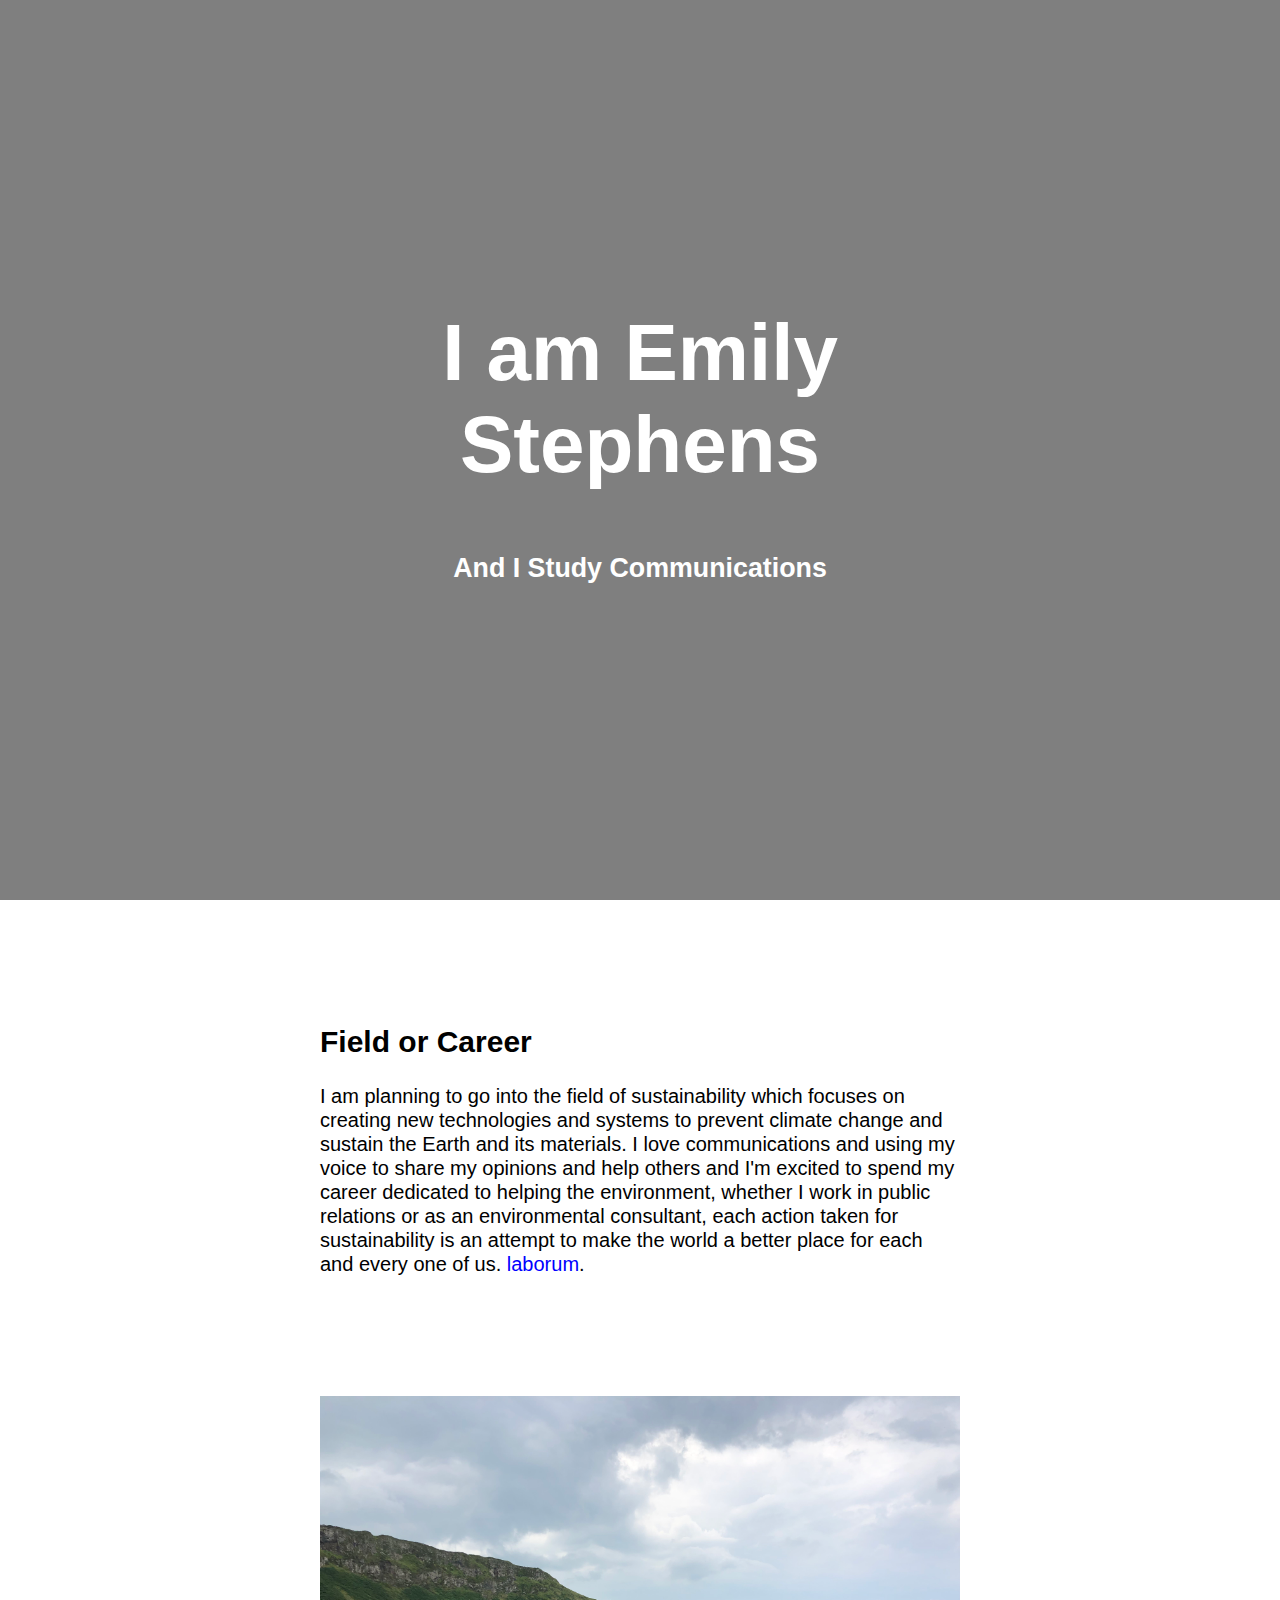
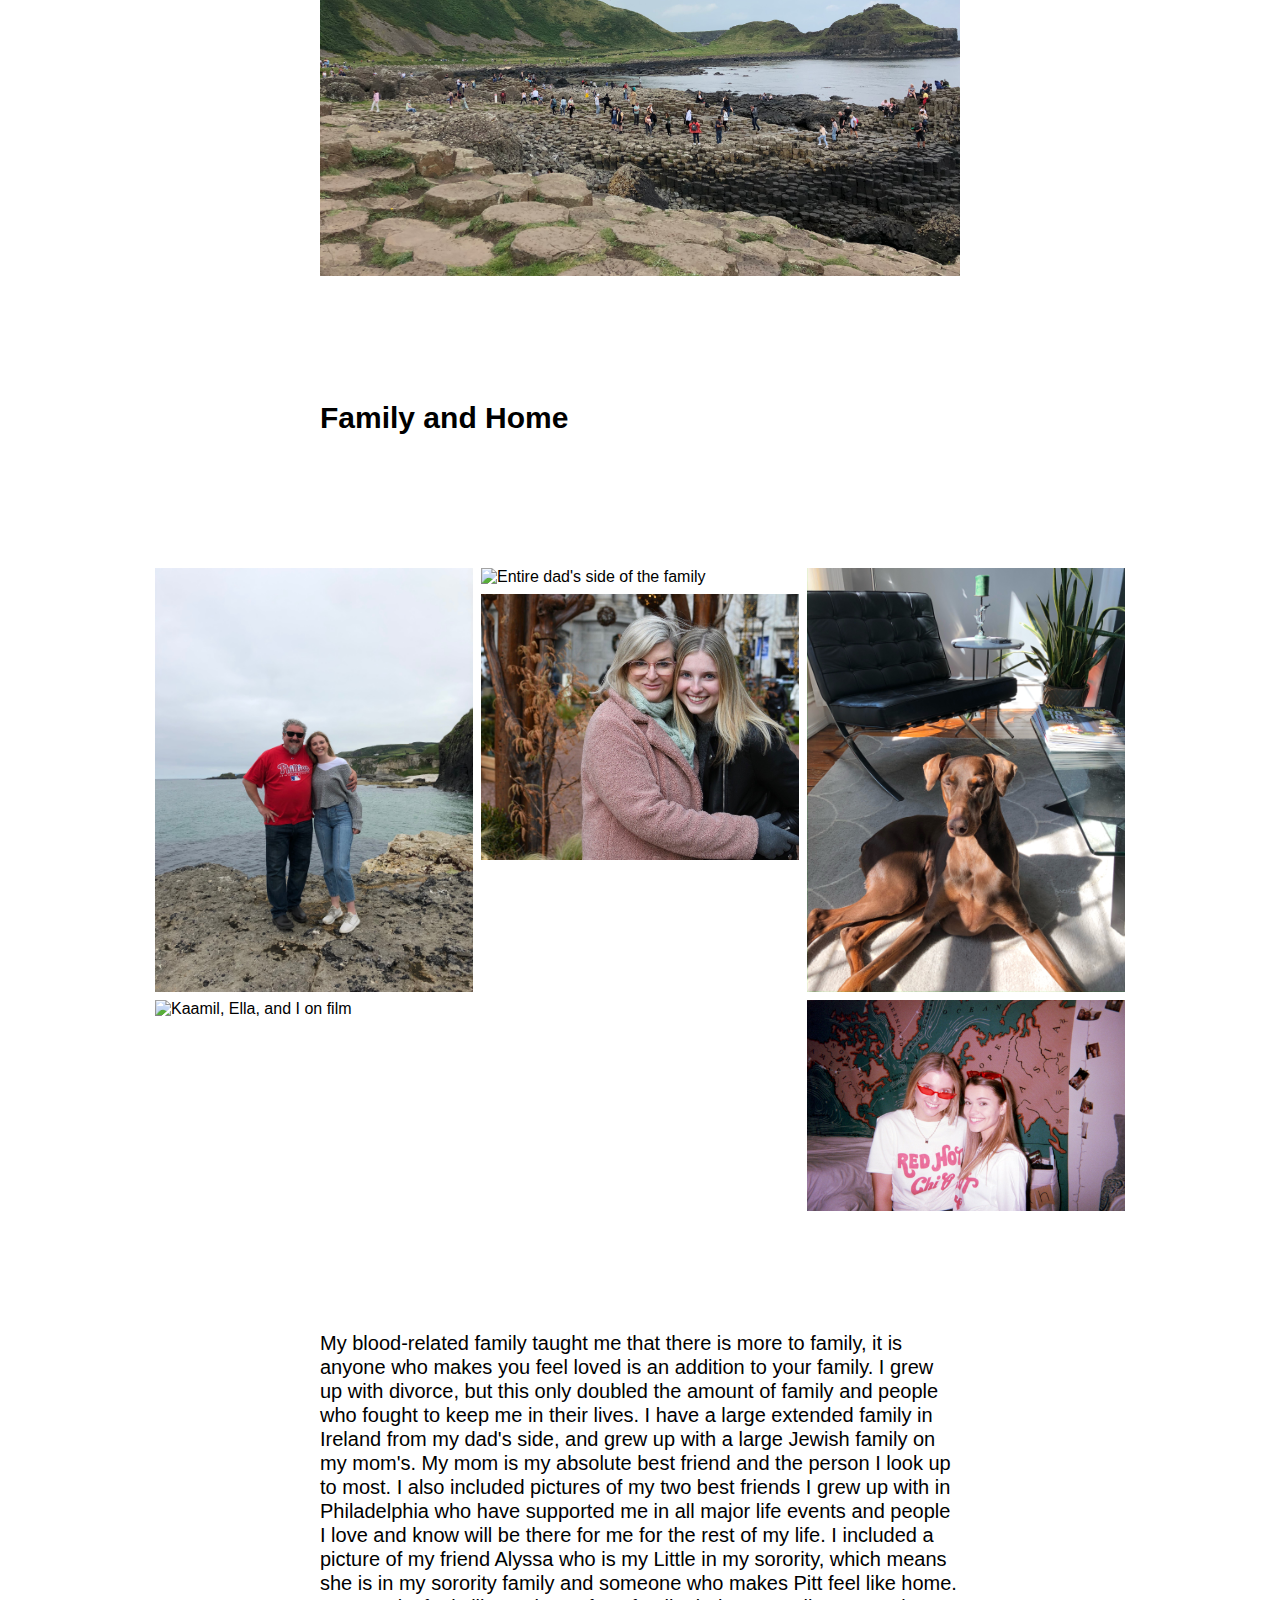
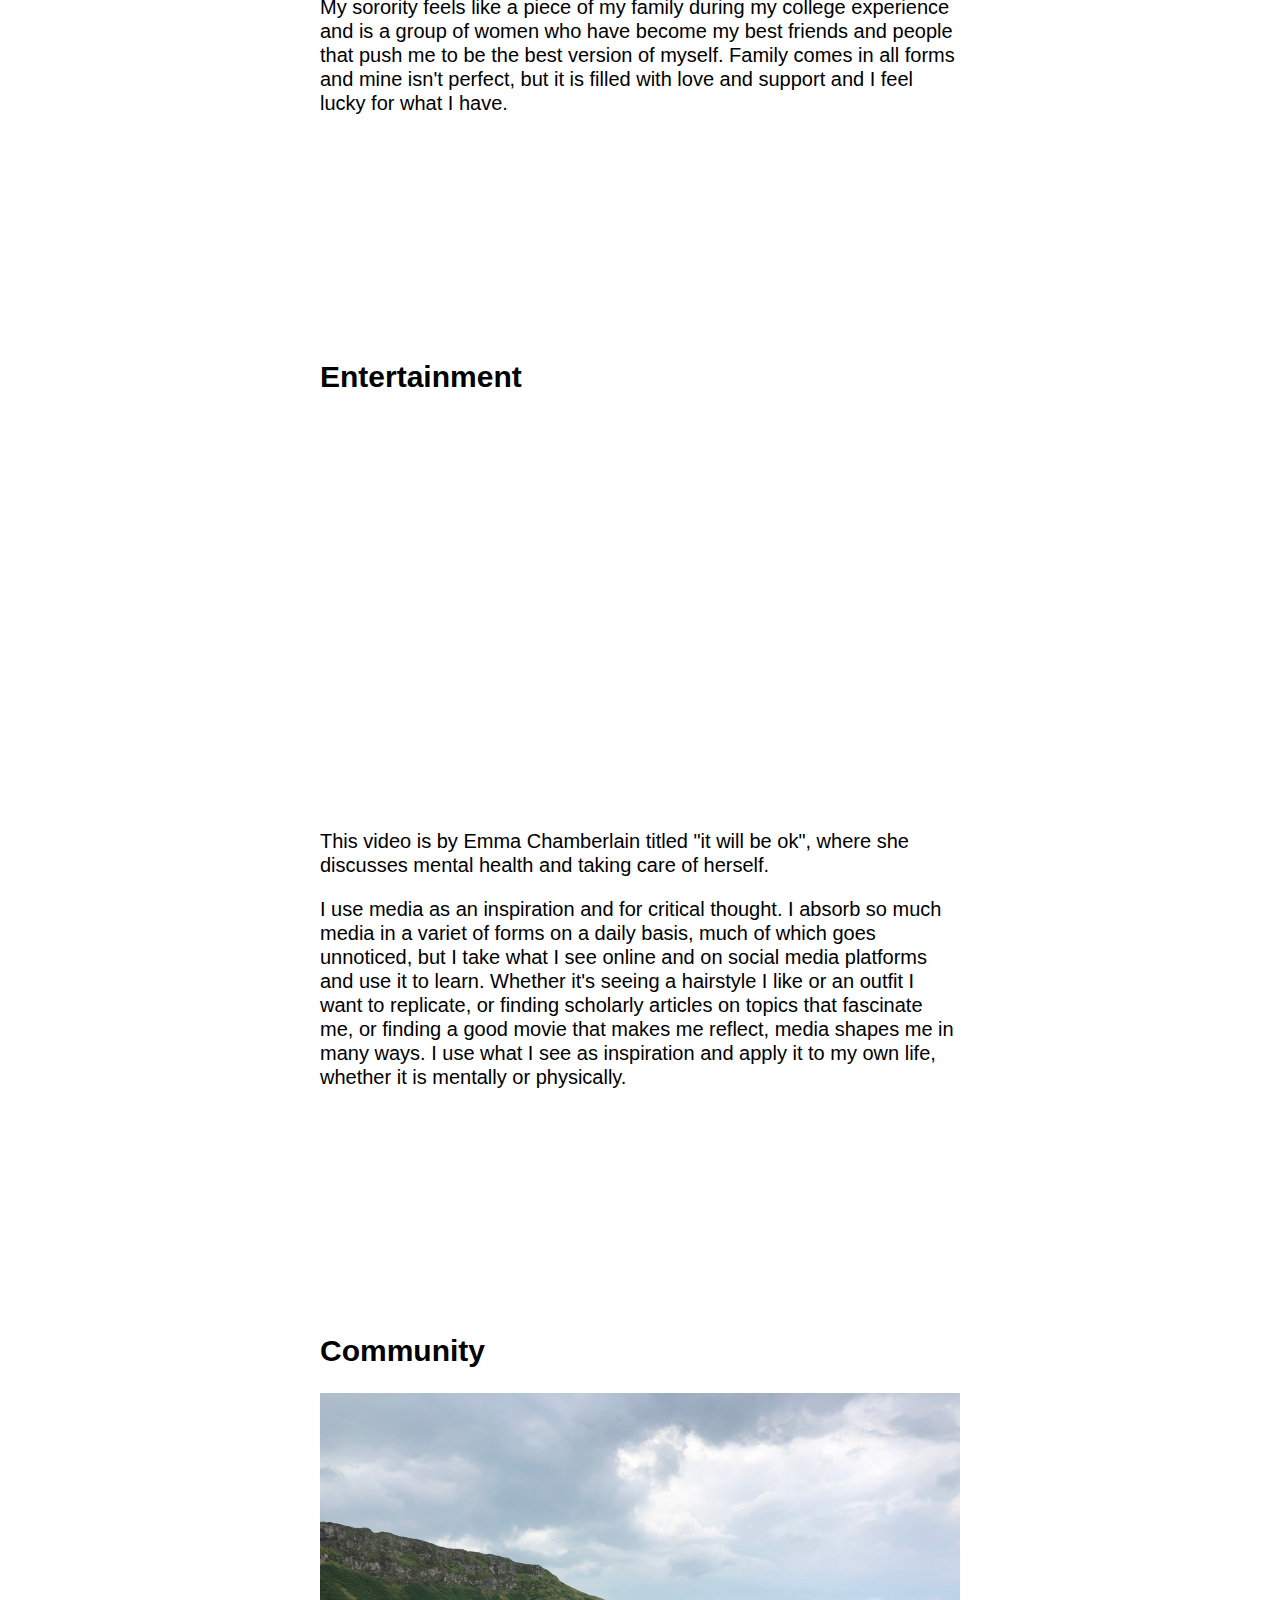
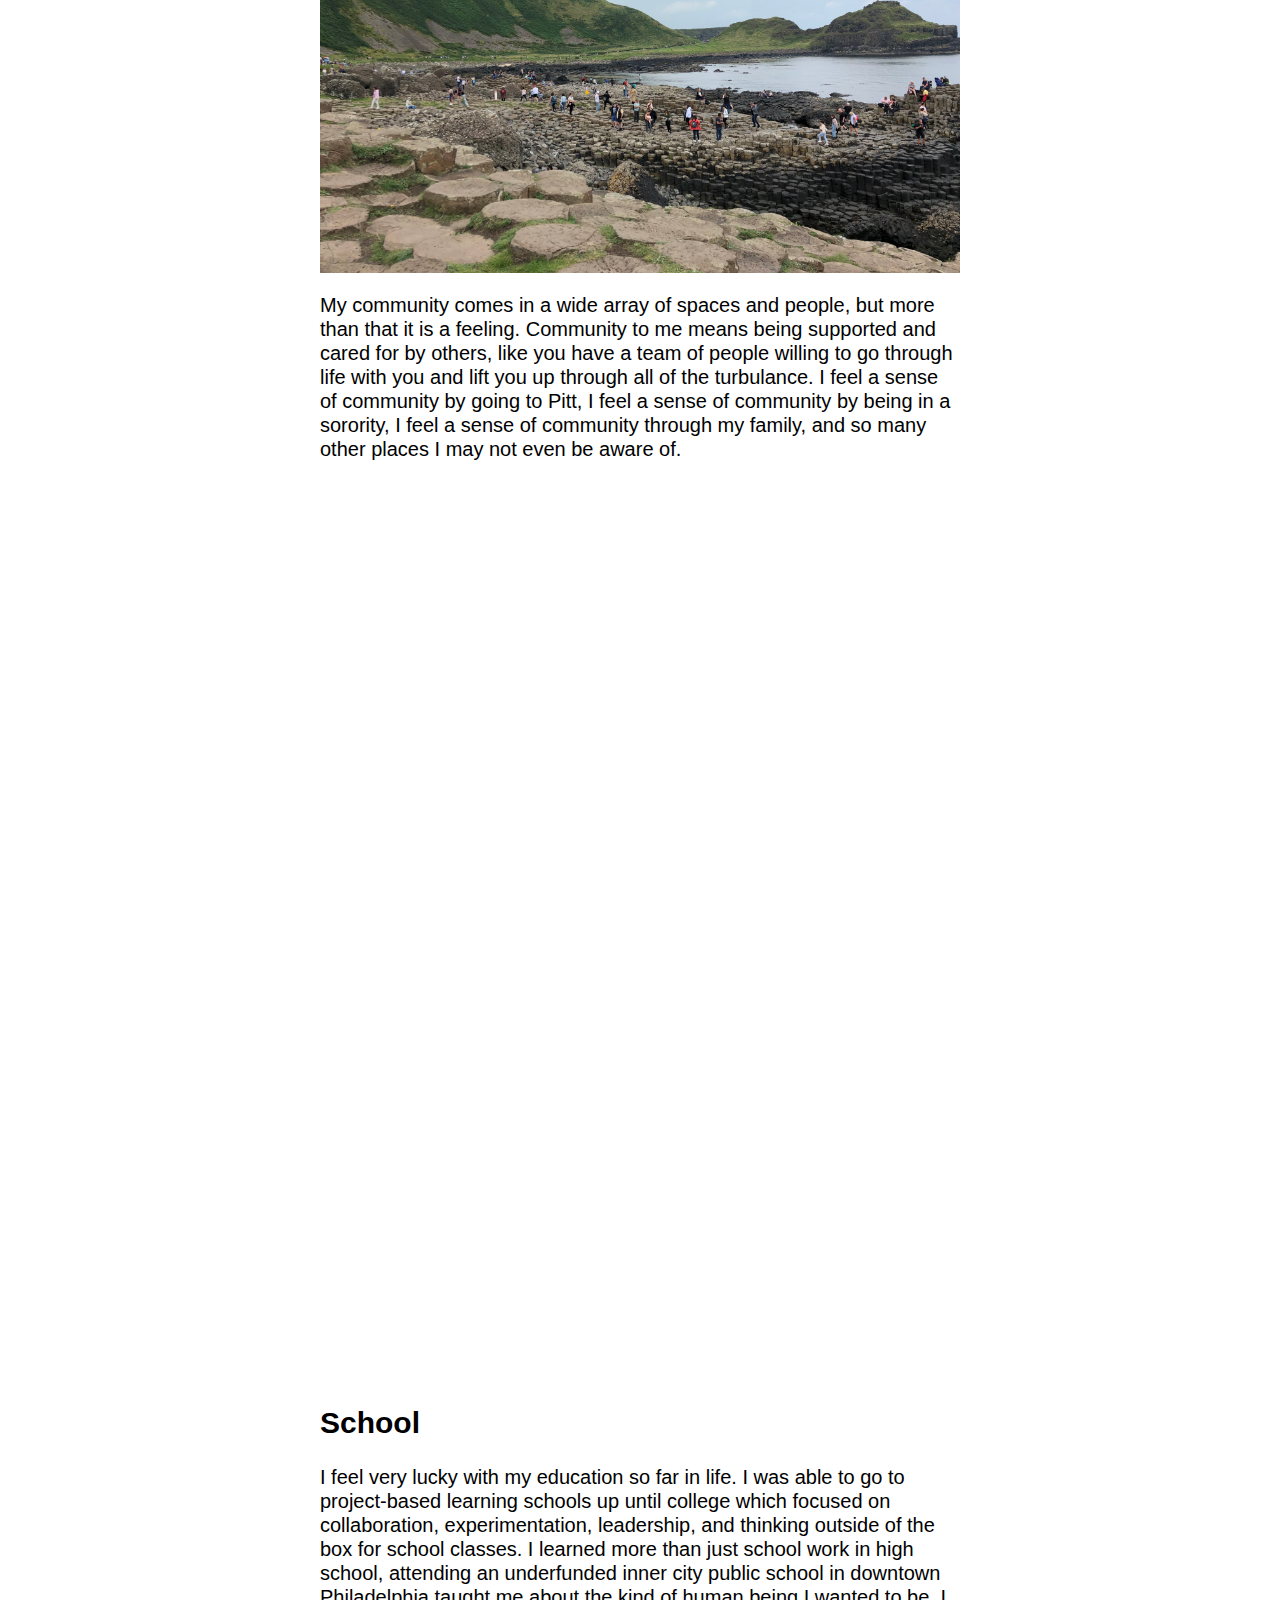
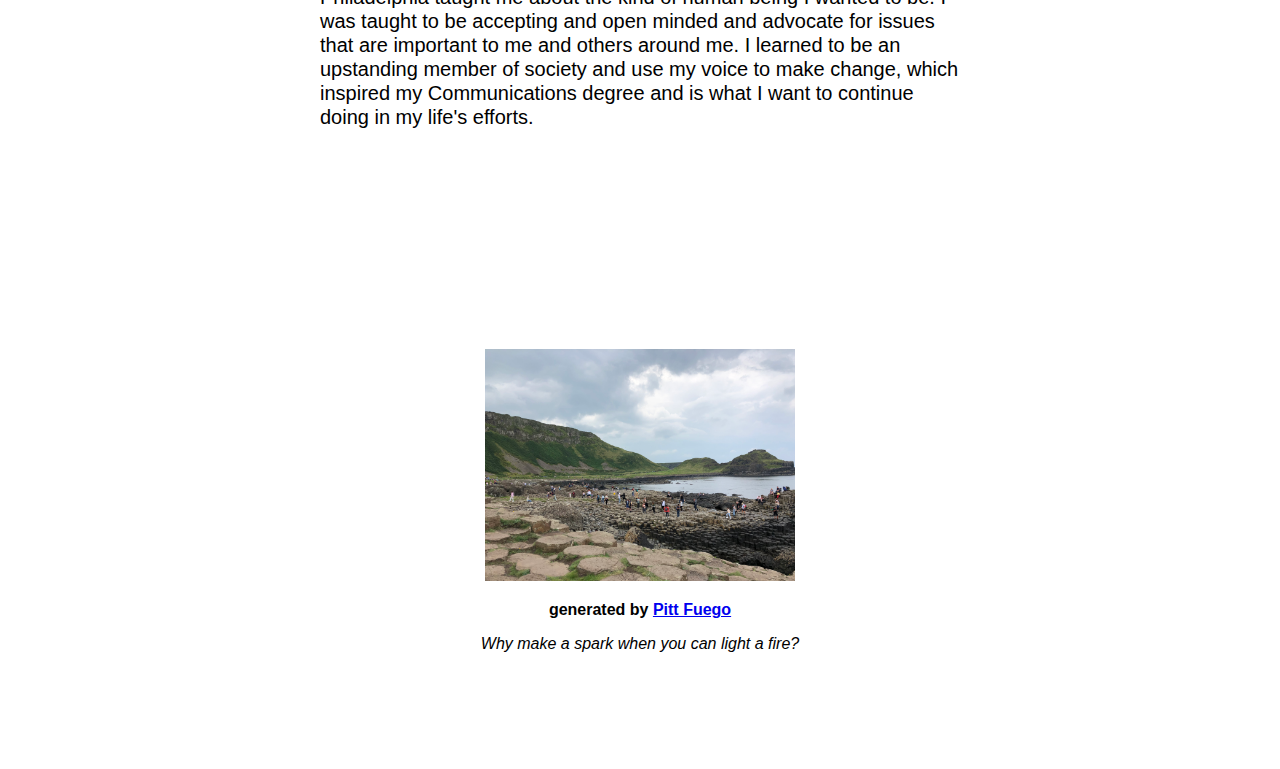
==== commit 272ebed0: "Add files via upload" ====
--- a/index.html
+++ b/index.html
@@ -115,7 +115,7 @@
 
 <!--So what exactly is your community: is it actual? virtual? Where do find your ground, or at least, where do you drop anchor, you drifter, you? While we often think of communities as neighborhoods and clubs and a group of colleagues or friends, you might find community across the frontiers of the dead, and perhaps even with those who have never lived. I'll let you explain. -->
 <div>
-<img src="cats.png" alt="two orange cats on a shed roof-describe the image HERE for accessibility purposes" class="center-img" style="max-width:100%;max-height:100%;">
+<img src="hero.jpg" alt="Giant's Causeway in Northern Ireland" class="center-img" style="max-width:100%;max-height:100%;">
 </div>
 
   <p>My community comes in a wide array of spaces and people, but more than that it is a feeling. Community to me means being supported and cared for by others, like you have a team of people willing to go through life with you and lift you up through all of the turbulance. I feel a sense of community by going to Pitt, I feel a sense of community by being in a sorority, I feel a sense of community through my family, and so many other places I may not even be aware of.</p>
--- a/style.css
+++ b/style.css
@@ -41,7 +41,7 @@
   }
 
 .textblock {
-	/* This sets up the spacing inside of the textblock divs. I'd encourage y'all to play around with this padding to see what happens. You can really change the feel of your site by rearranging elements via padding and other methods. See https://www.w3schools.com/css/css_padding.asp for info on padding and https://www.w3schools.com/css/css_positioning.asp for div position*/  
+	/* This sets up the spacing inside of the textblock divs. I'd encourage y'all to play around with this padding to see what happens. You can really change the feel of your site by rearranging elements via padding and other methods. See https://www.w3schools.com/css/css_padding.asp for info on padding and https://www.w3schools.com/css/css_positioning.asp for div position*/
     padding-top: 100px;
     padding-bottom: 100px;
     padding-left: 100px;
@@ -54,10 +54,10 @@
 	font-size: 1em;
 	line-height: 1.2;
   }
-  
-
-
-  .textblock a:link 
+
+
+
+  .textblock a:link
   /* This section lets you adjust the text style for your link elements in the textblock div.  See https://www.w3schools.com/html/html_links.asp for more details. With links styles can be applied based on several factors.*/{
   text-decoration: none;
   color: blue;
@@ -170,7 +170,7 @@
 
 
 .parallax {
-    background-image: url("cats.png");
+    background-image: url("hero.jpg");
 
     /* Set a specific height */
     height: 500px;
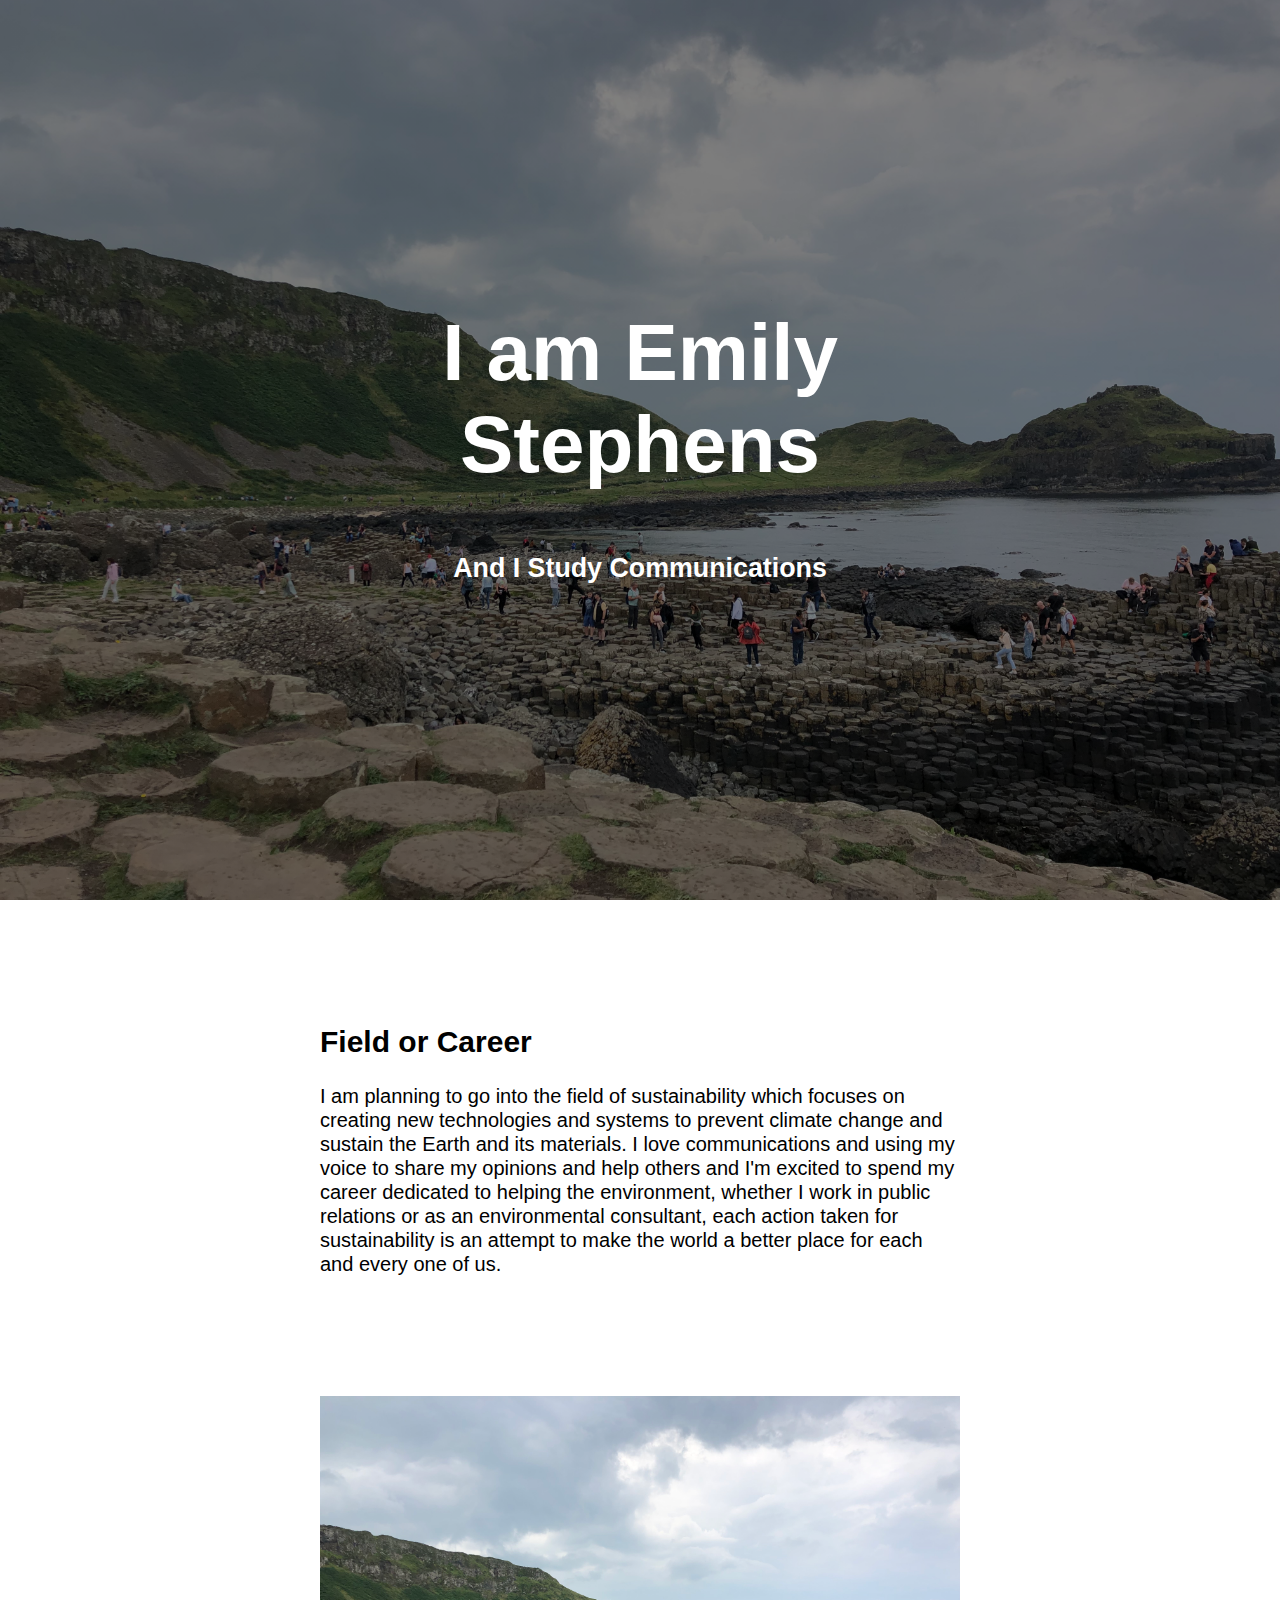
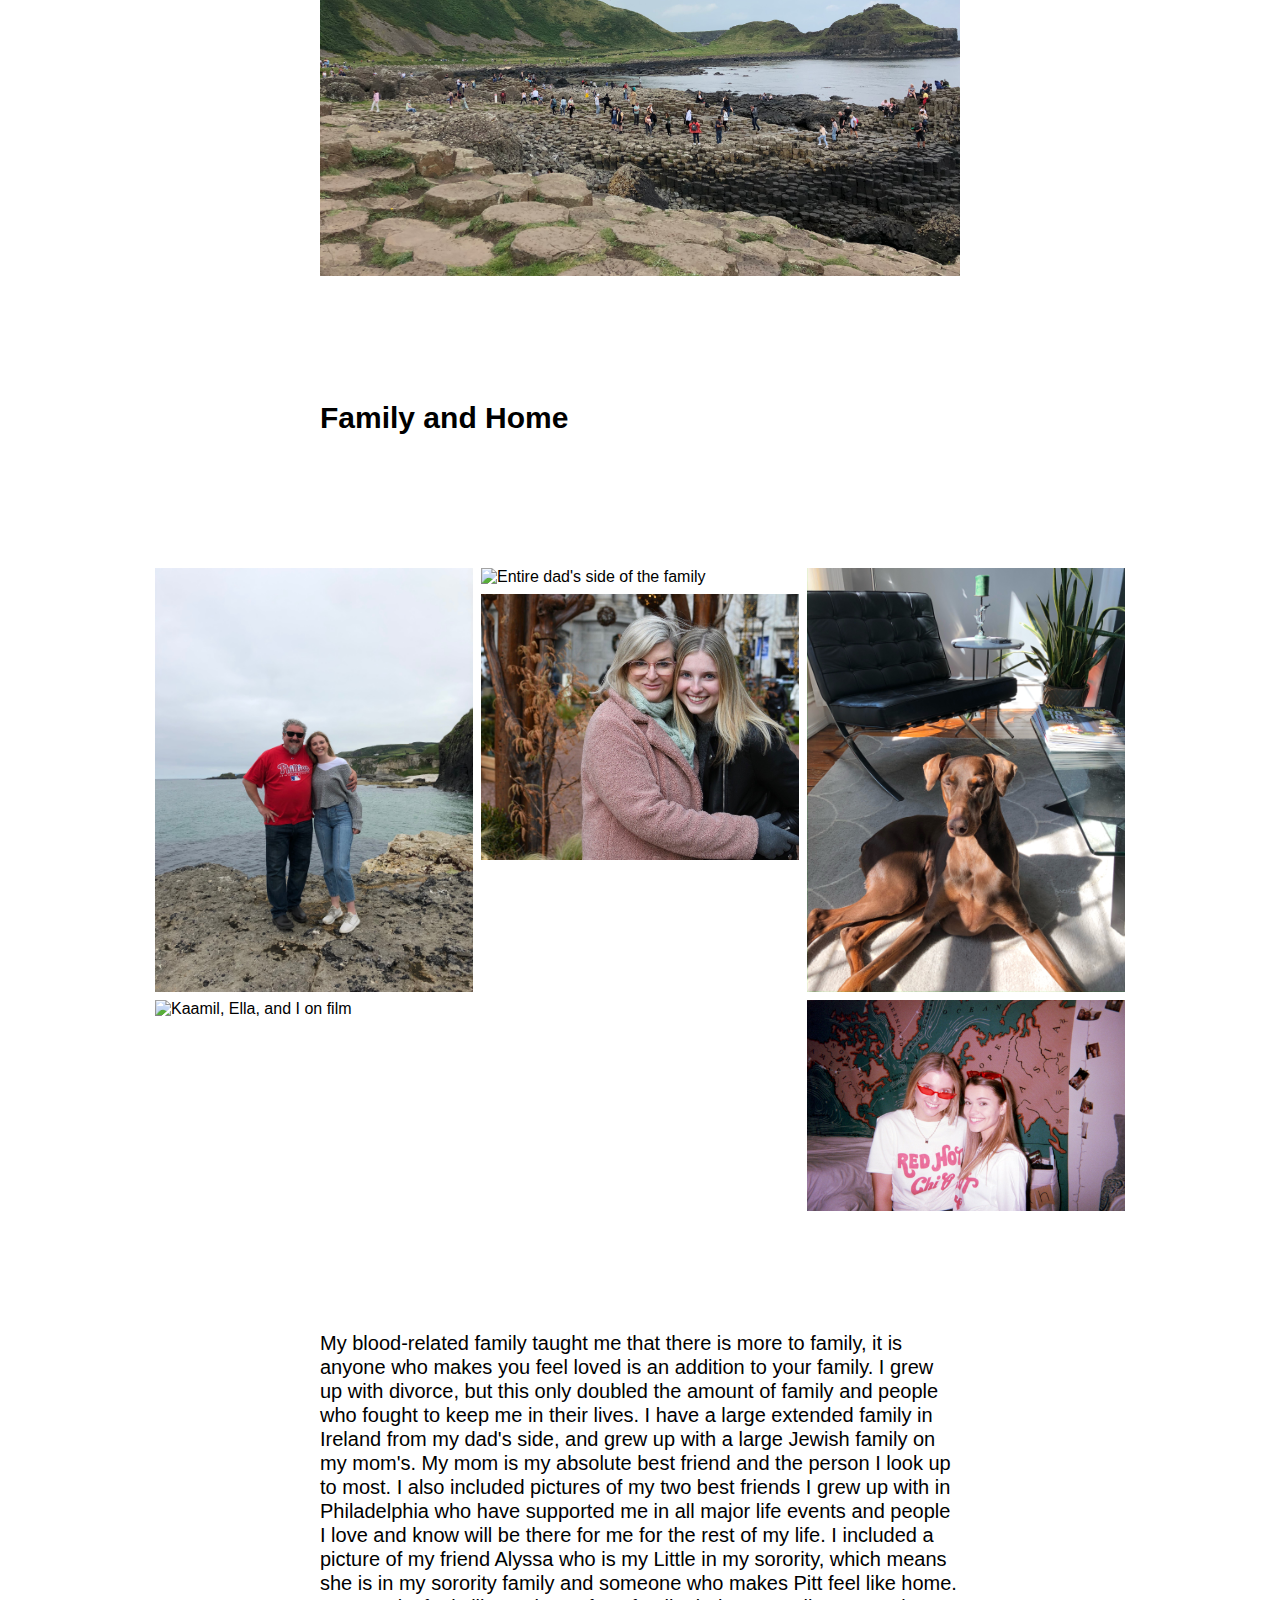
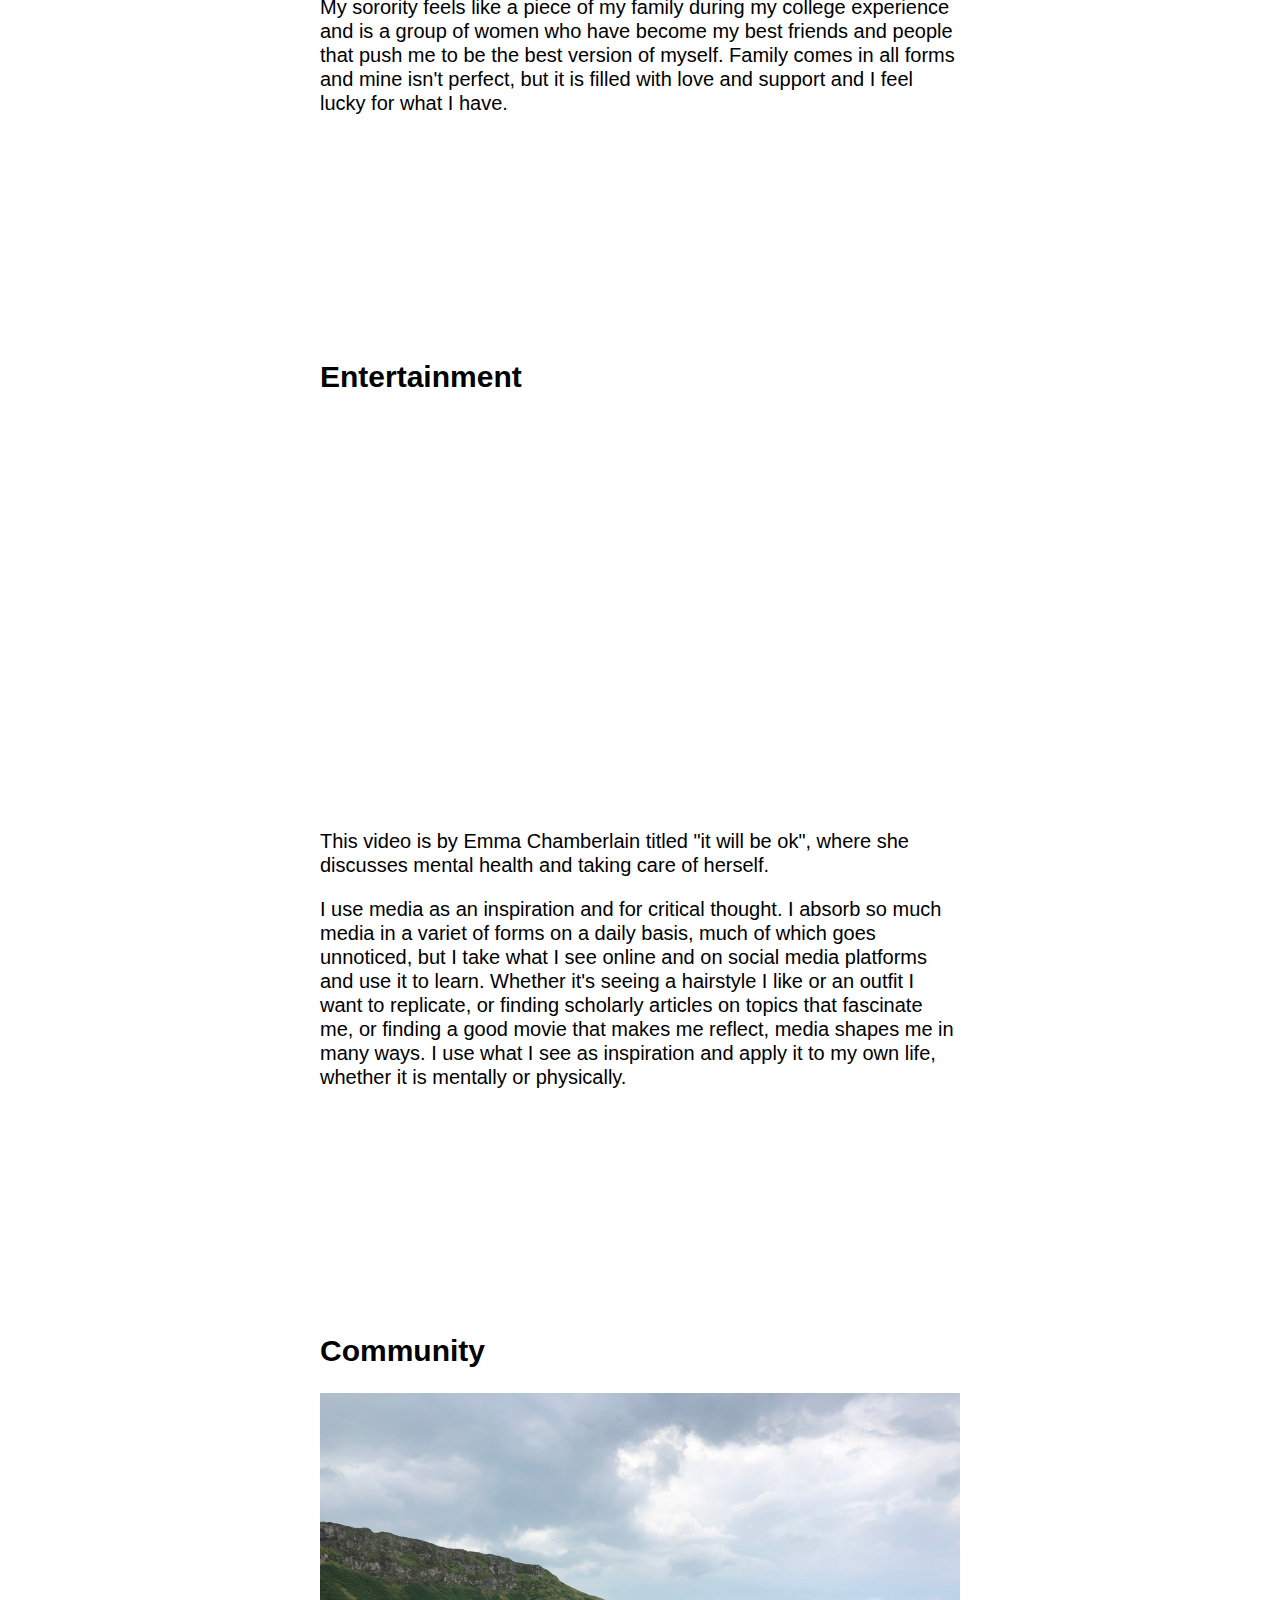
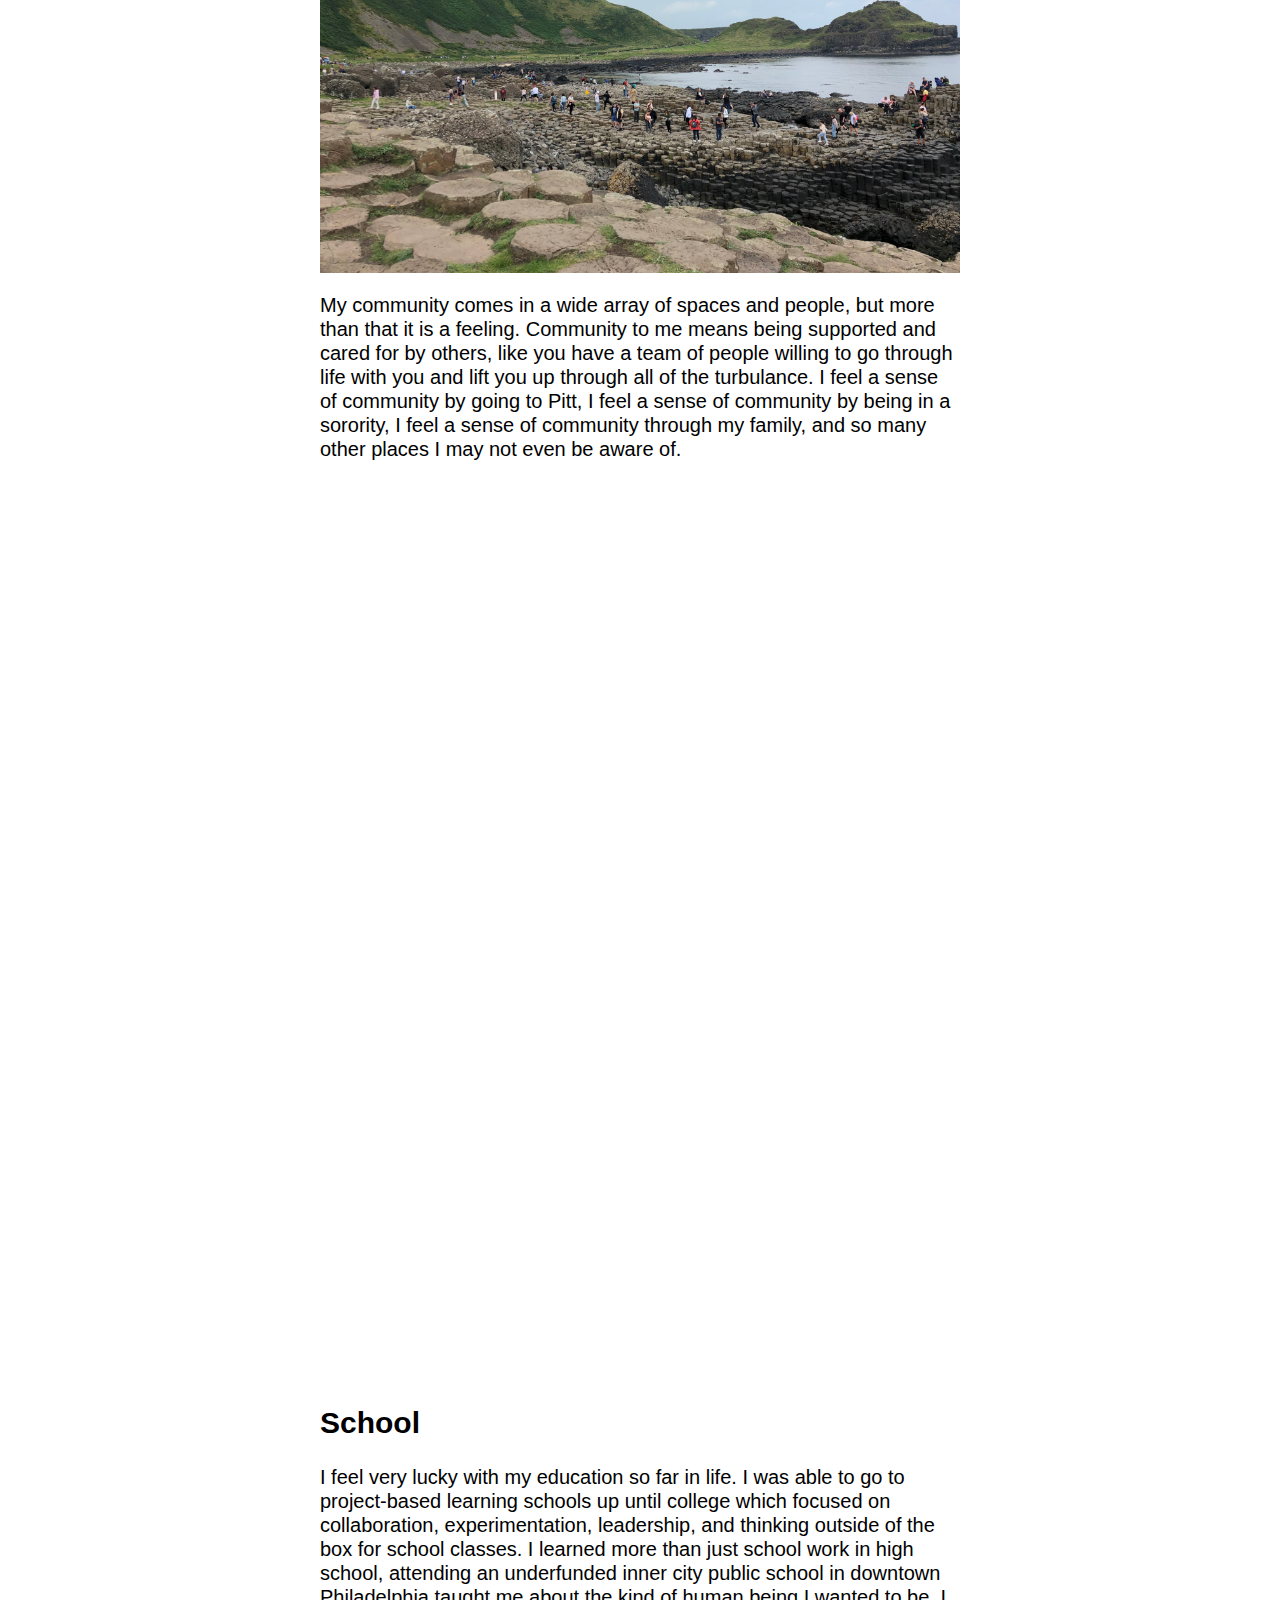
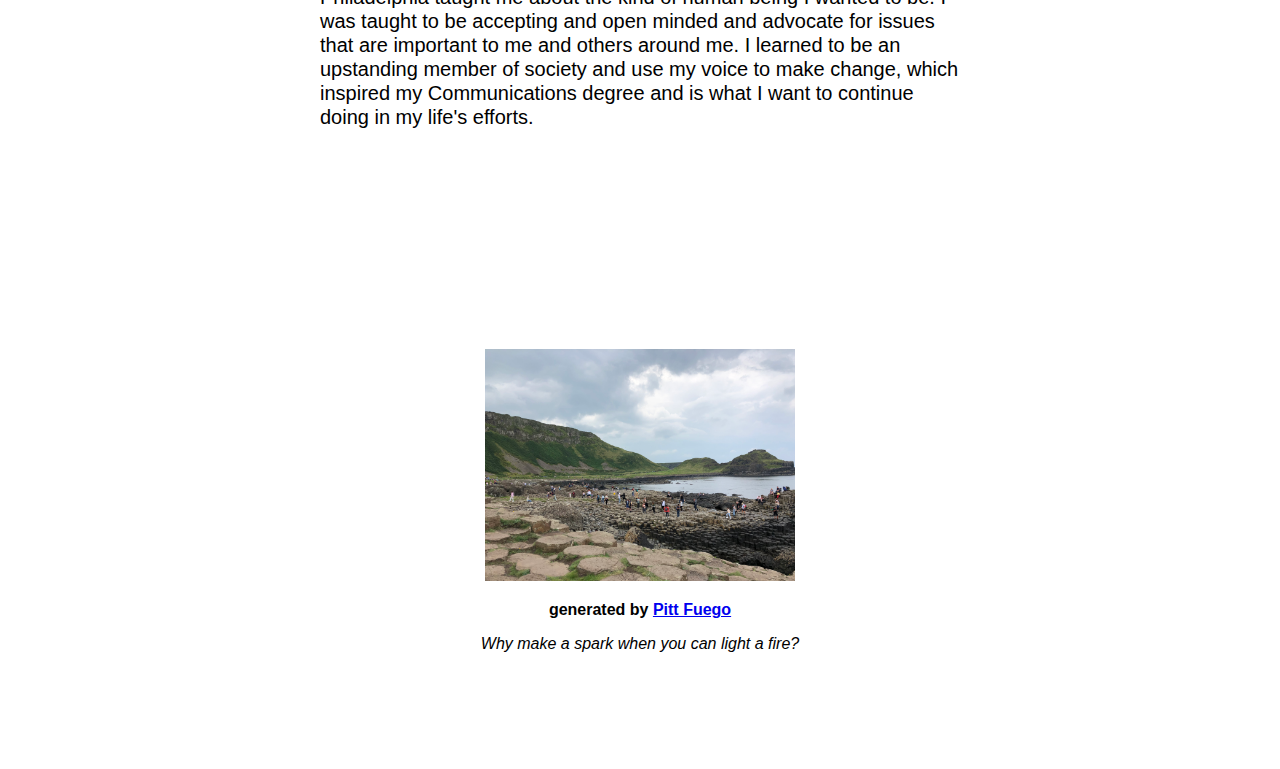
==== commit 4d8e2162: "Add files via upload" ====
--- a/index.html
+++ b/index.html
@@ -43,7 +43,7 @@
 <div class="textblock">
   <h2>Field or Career</h2>
 
-  <p>I am planning to go into the field of sustainability which focuses on creating new technologies and systems to prevent climate change and sustain the Earth and its materials. I love communications and using my voice to share my opinions and help others and I'm excited to spend my career dedicated to helping the environment, whether I work in public relations or as an environmental consultant, each action taken for sustainability is an attempt to make the world a better place for each and every one of us. <a href=https://www.w3schools.com/html/html_links.asp>laborum</a>.</p>
+  <p>I am planning to go into the field of sustainability which focuses on creating new technologies and systems to prevent climate change and sustain the Earth and its materials. I love communications and using my voice to share my opinions and help others and I'm excited to spend my career dedicated to helping the environment, whether I work in public relations or as an environmental consultant, each action taken for sustainability is an attempt to make the world a better place for each and every one of us. <a href=https://www.w3schools.com/html/html_links.asp></a></p>
 </div>
 
 <!--Replace the image here. You can also control image width and height %. This is the second way we can control the size of images on our website.-->
@@ -94,7 +94,7 @@
 <!--find a YouTube video that has some significance in your life. Click "share," and copy and paste the embed link and paste it below-->
 
   <div class="video-container">
-    <iframe width="560" height="315" src="https://youtu.be/-gBfn6LBh-E" title="YouTube video player" frameborder="0" allow="accelerometer; autoplay; clipboard-write; encrypted-media; gyroscope; picture-in-picture" allowfullscreen></iframe>
+    <iframe width="560" height="315" src="https://www.youtube.com/embed/-gBfn6LBh-E" title="YouTube video player" frameborder="0" allow="accelerometer; autoplay; clipboard-write; encrypted-media; gyroscope; picture-in-picture" allowfullscreen></iframe>
 </div>
     <p>This video is by Emma Chamberlain titled "it will be ok", where she discusses mental health and taking care of herself.</p>
 
--- a/style.css
+++ b/style.css
@@ -9,7 +9,7 @@
 .hero-image {
     /* - HERO -
     This code controls your "hero image." You will need to change hero.jpg to match your asset */
-    background-image: linear-gradient(rgba(0, 0, 0, 0.5), rgba(0, 0, 0, 0.5)), url("cats.png");
+    background-image: linear-gradient(rgba(0, 0, 0, 0.5), rgba(0, 0, 0, 0.5)), url("hero.jpg");
     height: 100%;
     background-attachment: fixed;
     background-position: center;
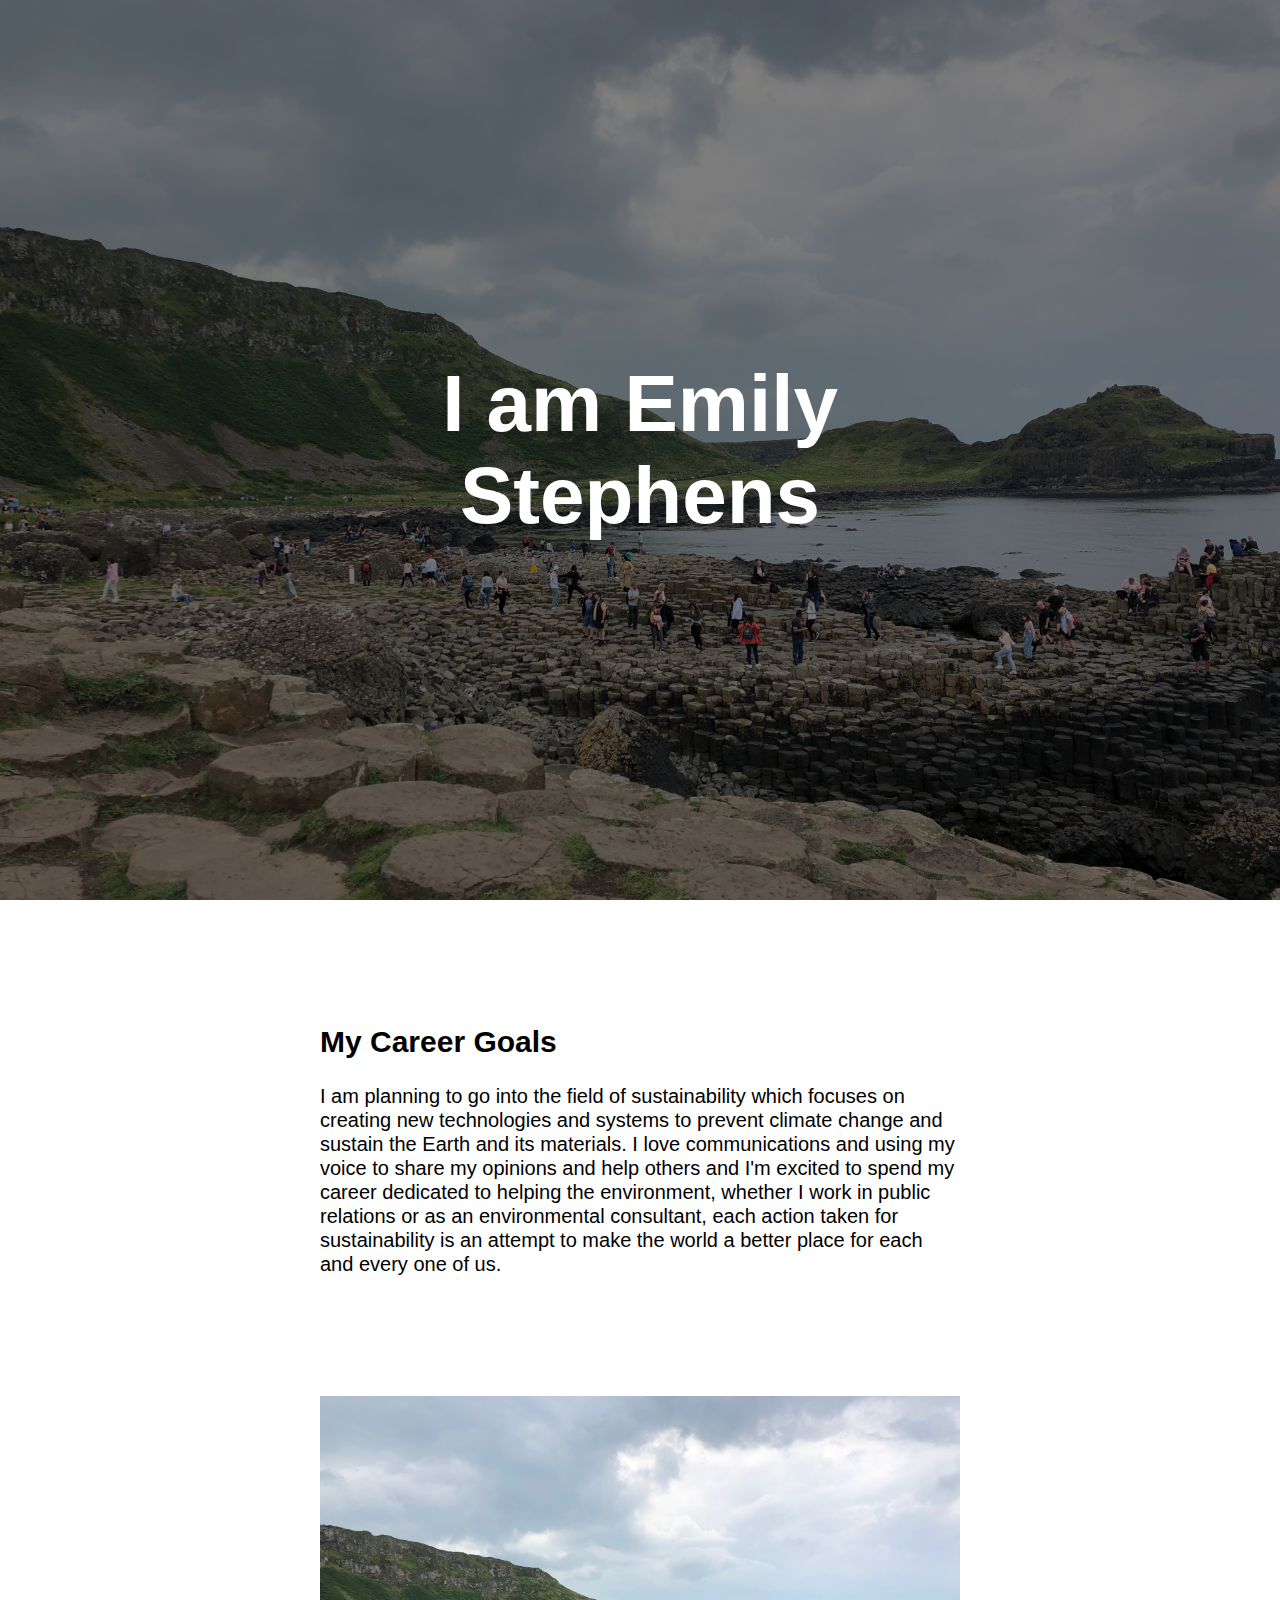
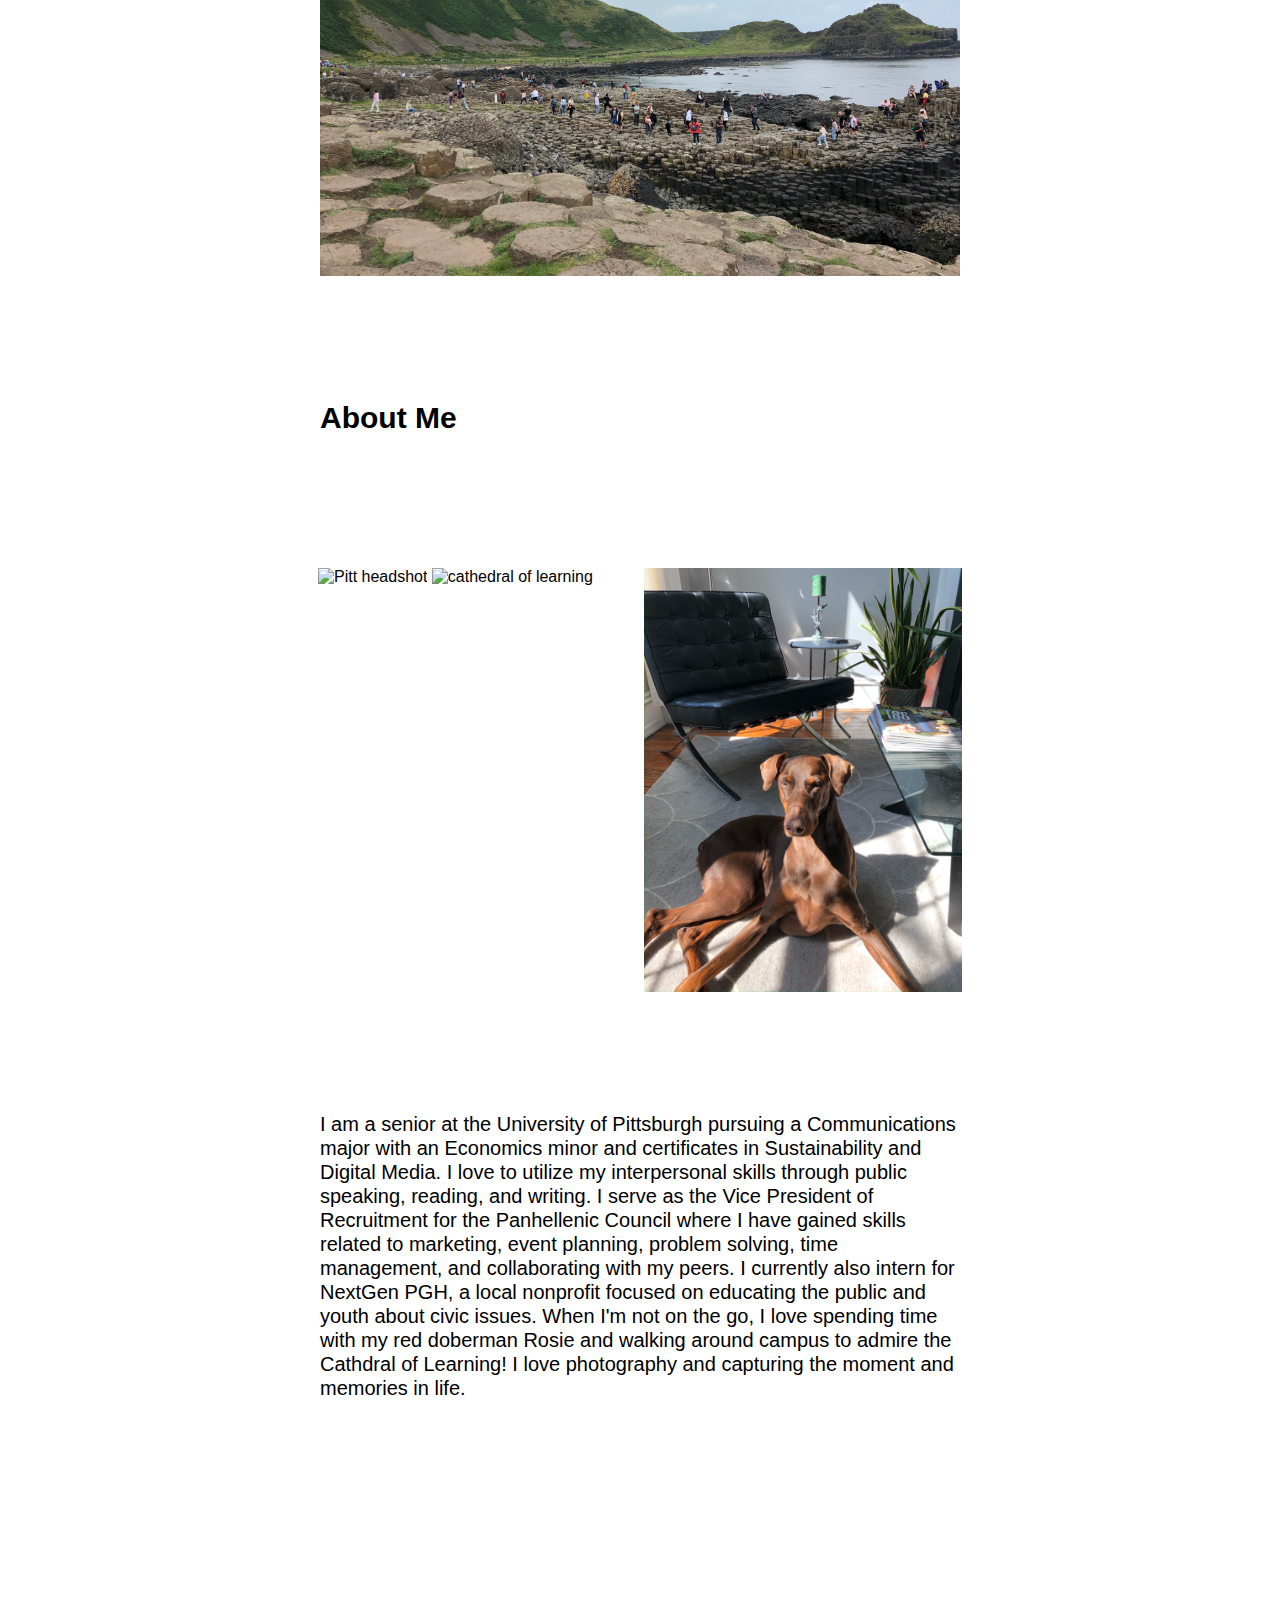
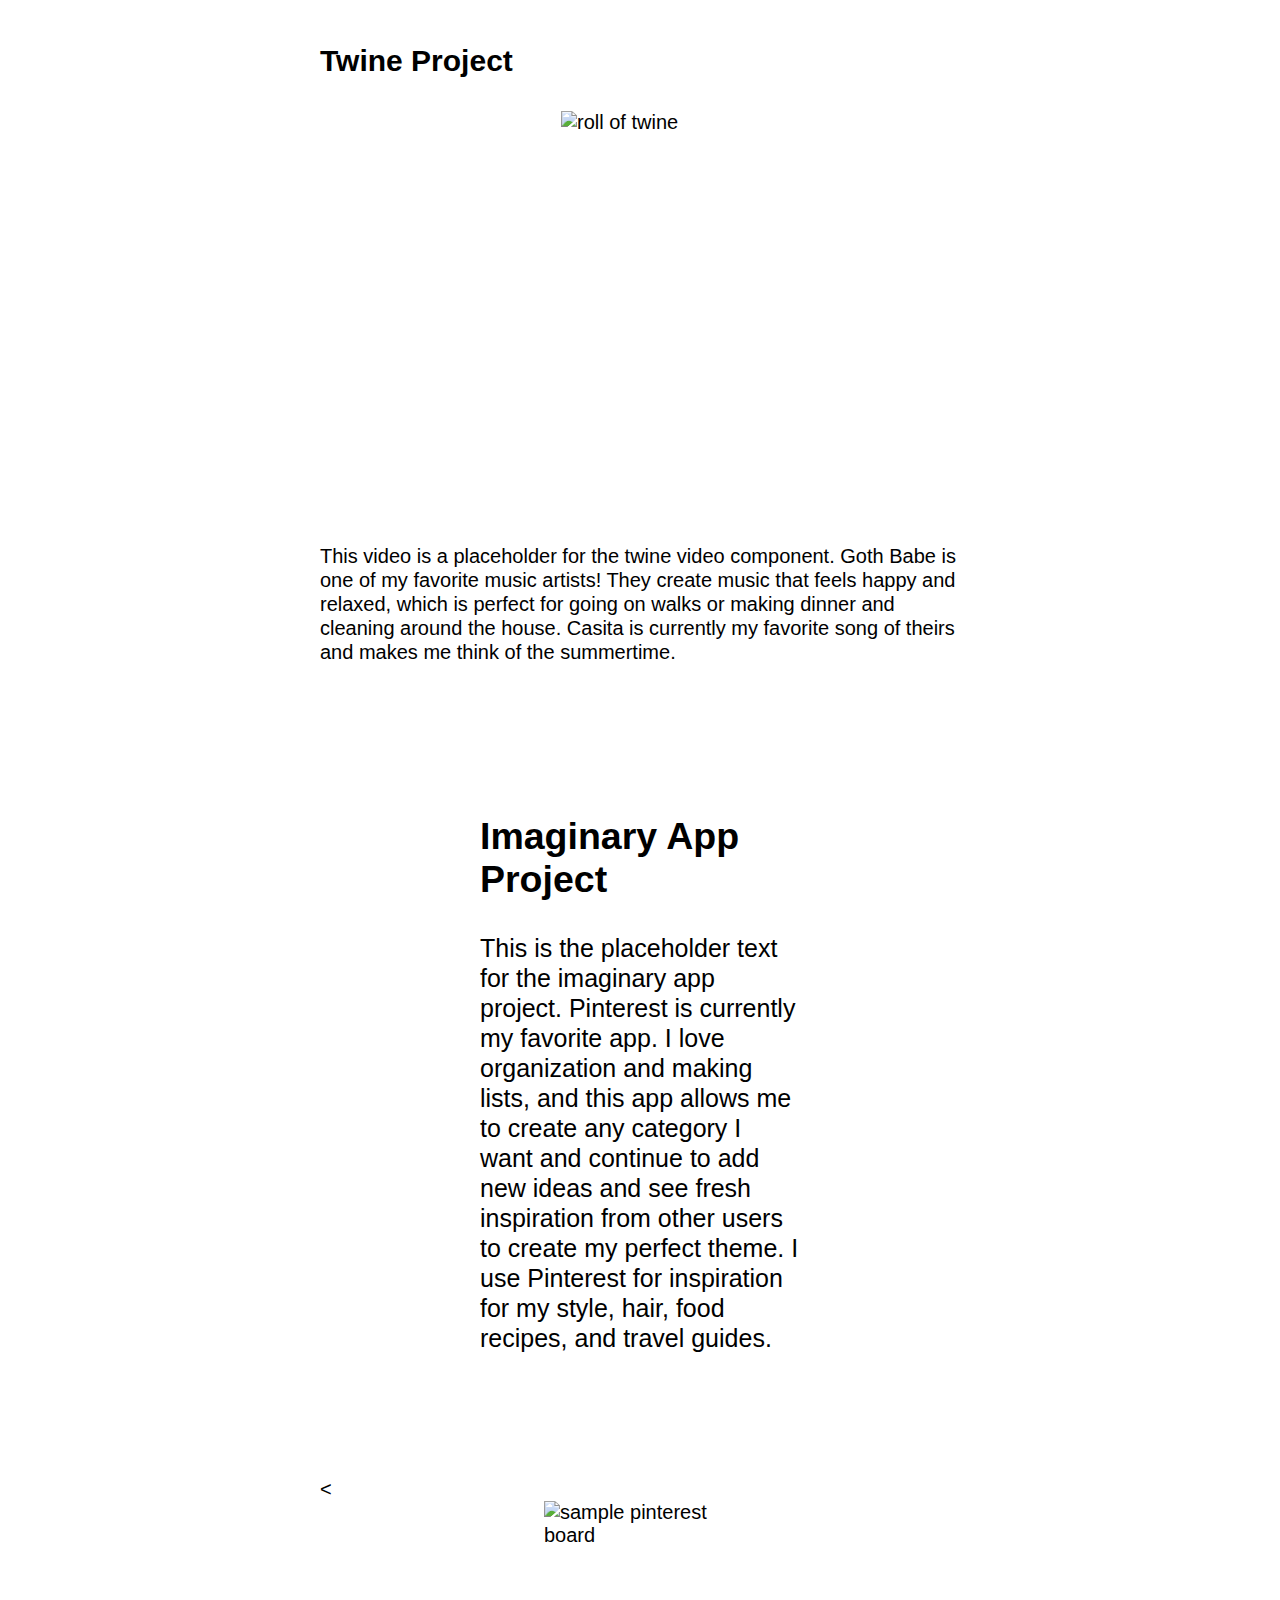
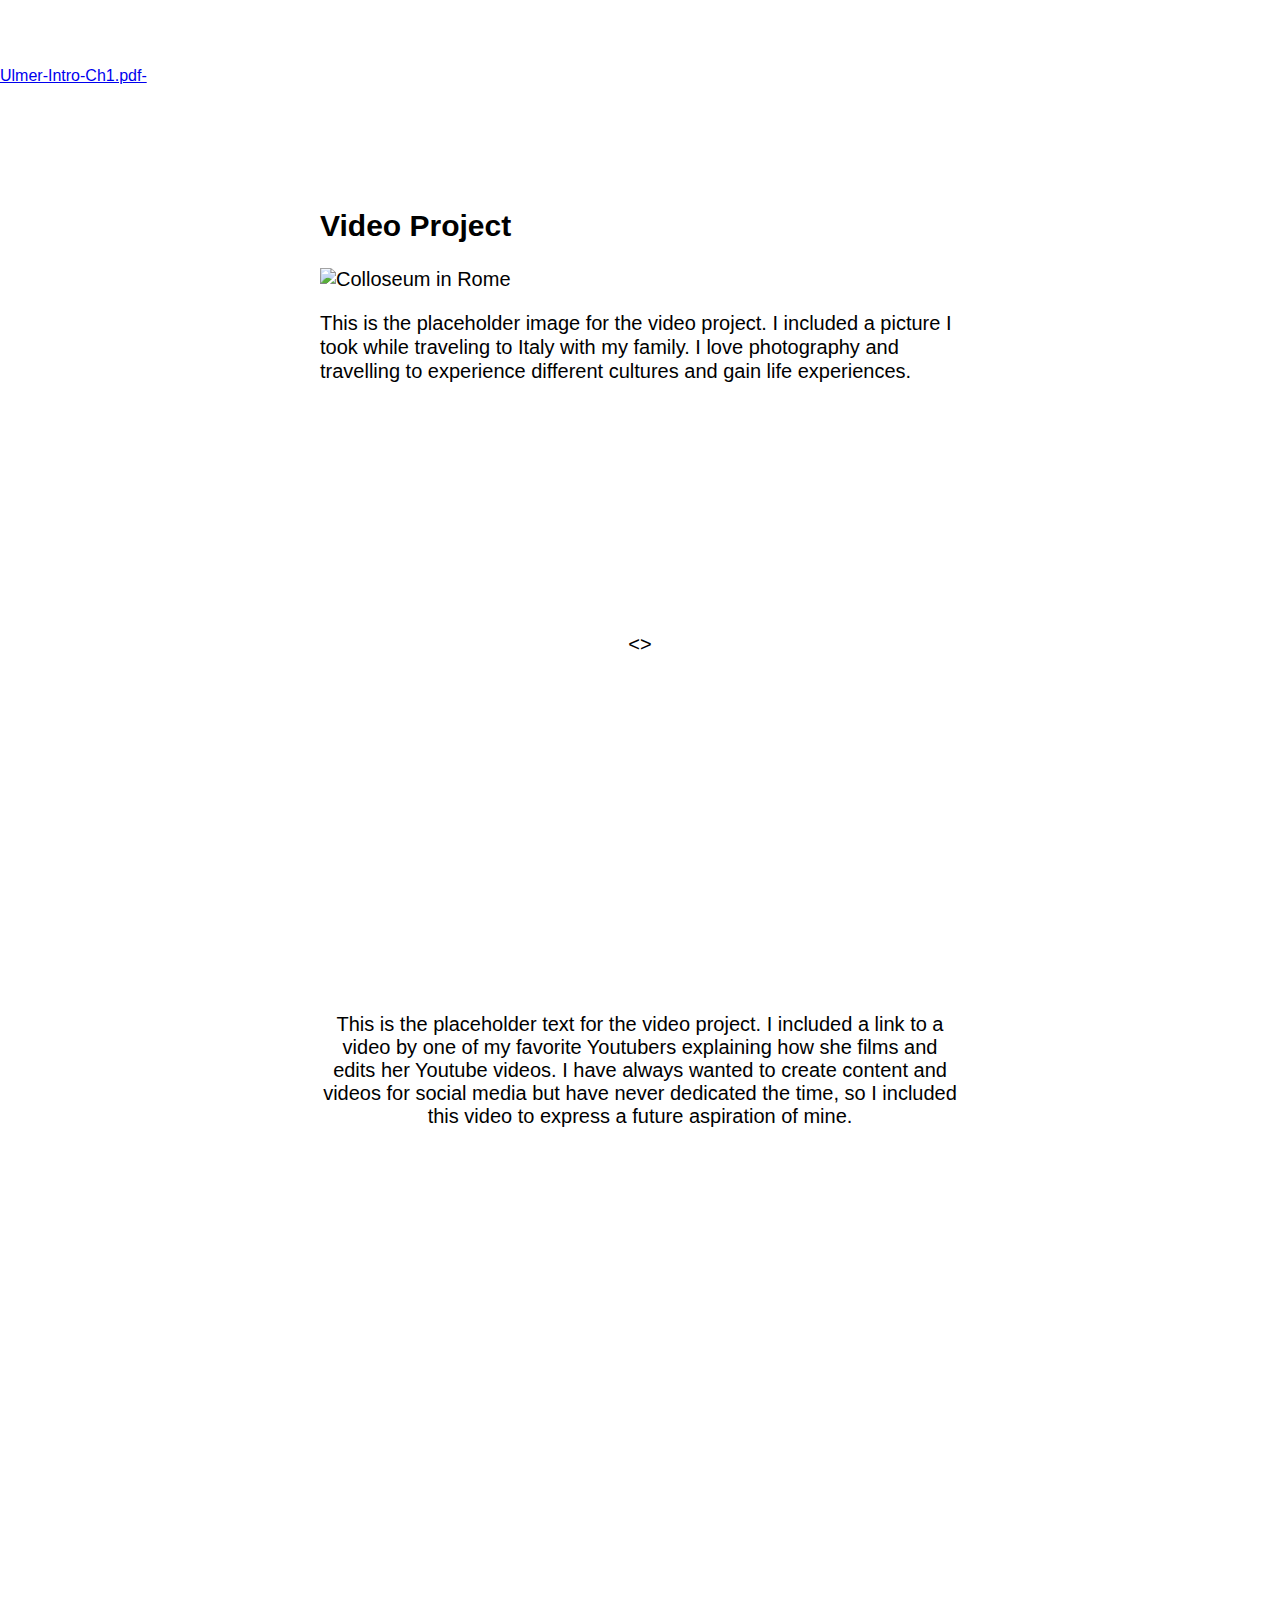
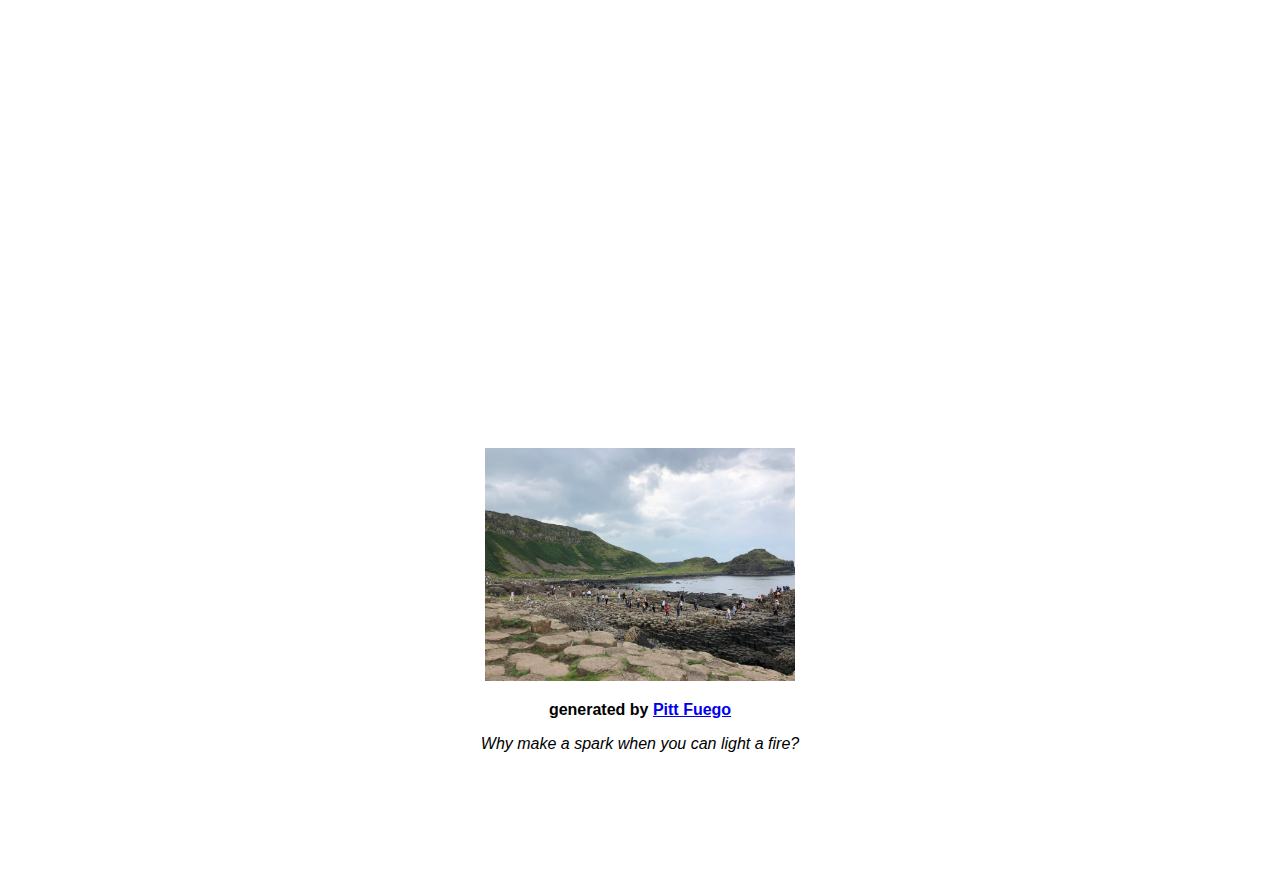
==== commit 72375347: "Add files via upload" ====
--- a/index.html
+++ b/index.html
@@ -34,14 +34,13 @@
   <div class="hero-text">
 <!--Next, change the other relevant information in this section, especially if you're not "John en Fuego" or not majoring in "electracy"-->
       <h1>I am Emily Stephens</h1>
-      <h2>And I Study Communications</h2>
   </div>
 </div>
 
 <!--In our first exploration of discourse, we're going to think about the wider characteristics or themes of our field or future career. In academia, we do a lot of work narrowing our interest to arrive at a career or profession, often reducing our field to a level of operation or an act. Instead, I would like you to think more broadly about the "wider themes" you associate with your field or future career and its larger significance in improving our world. Yes...improving the world. Thinking back, where do you see exposure to those same "wider themes" in your own life? Those ah-ha moments, lessons, examples, tools, passions, or qualities that suggested this career path to you? Replace the content between <h2> and </h2> that begins with "Lorem ipsum."-->
 
 <div class="textblock">
-  <h2>Field or Career</h2>
+  <h2>My Career Goals</h2>
 
   <p>I am planning to go into the field of sustainability which focuses on creating new technologies and systems to prevent climate change and sustain the Earth and its materials. I love communications and using my voice to share my opinions and help others and I'm excited to spend my career dedicated to helping the environment, whether I work in public relations or as an environmental consultant, each action taken for sustainability is an attempt to make the world a better place for each and every one of us. <a href=https://www.w3schools.com/html/html_links.asp></a></p>
 </div>
@@ -55,7 +54,7 @@
 <!--in this next section you will explain a little more about your family (what does family means to you? Who are the people that influenced you on this path along which you now stand).-->
 
 <div class="textblock">
-  <h2>Family and Home</h2>
+  <h2>About Me</h2>
     </div>
 
 <!--Show us. Find those beautiful, meaningful "family" photos and pictures of your place (only you can define family). If you are concerned about issues of privacy, you can always use stock images, or get creative. Add these photos to your project folder, making sure the files end in .jpg or .png and replace the names in the grid code below. You can add more images if you wish, or subtract...you might also need to move content around to achieve balance. See what happens – sometimes you have to be playful to find the purpose of things. Since these images are smaller, you will want to resize your images to less than 600px in width. This will improve load time and thus general accesibility. Don't forget to add alt="text"-->
@@ -65,23 +64,18 @@
 
 <div class="row">
   <div class="column">
-    <img src="dad.jpg" alt="My dad and I in Ireland">
-    <img src="friends.jpg" alt="Kaamil, Ella, and I on film">
-  </div>
-  <div class="column">
-    <img src="irishfam.jpg" alt="Entire dad's side of the family">
-    <img src="mom.jpg" alt="Mom and I hugging">
+    <img src="Headshot.JPG" alt="Pitt headshot">
+    <img src="cathy.jpeg" alt="cathedral of learning">
   </div>
   <div class="column">
     <img src="rosie.jpeg" alt="My dog Rosie in the sun">
-    <img src="sorority.jpg" alt="Alyssa and I on bid day">
   </div>
 </div>
 
 <!--Time to write. Flesh it out! Define family, qualify it, explicate it telling us why these people are important, and how they contributed to how you got here and where you are going. What about "home." What  does that mean to you? In what ways is it significant in determining where your are going? Replace the content between <h2> and </h2> that says "Lorem ipsum."-->
 
 <div class="textblock">
-  <p>My blood-related family taught me that there is more to family, it is anyone who makes you feel loved is an addition to your family. I grew up with divorce, but this only doubled the amount of family and people who fought to keep me in their lives. I have a large extended family in Ireland from my dad's side, and grew up with a large Jewish family on my mom's. My mom is my absolute best friend and the person I look up to most. I also included pictures of my two best friends I grew up with in Philadelphia who have supported me in all major life events and people I love and know will be there for me for the rest of my life. I included a picture of my friend Alyssa who is my Little in my sorority, which means she is in my sorority family and someone who makes Pitt feel like home. My sorority feels like a piece of my family during my college experience and is a group of women who have become my best friends and people that push me to be the best version of myself. Family comes in all forms and mine isn't perfect, but it is filled with love and support and I feel lucky for what I have.</p>
+  <p>I am a senior at the University of Pittsburgh pursuing a Communications major with an Economics minor and certificates in Sustainability and Digital Media. I love to utilize my interpersonal skills through public speaking, reading, and writing. I serve as the Vice President of Recruitment for the Panhellenic Council where I have gained skills related to marketing, event planning, problem solving, time management, and collaborating with my peers. I currently also intern for NextGen PGH, a local nonprofit focused on educating the public and youth about civic issues. When I'm not on the go, I love spending time with my red doberman Rosie and walking around campus to admire the Cathdral of Learning! I love photography and capturing the moment and memories in life.</p>
 </div>
 
 
@@ -89,38 +83,55 @@
 <!--Now we are moving into the kinds of media that contributes to your everyday discourse. This might sound weird, but Ulmer argues that media has actually contributed a great deal to who you are as a person, how you language yourself, and even how you move through the world and interact with others. So, let's take some time to explore this discourse area. You have the opportunity to add video content or other significant media content. You might also add images to this section (see the bottom of this sheet for directions on how to add elements) perhaps adding a photo grid like the one you did for the "Family" section. Experiment. You can't break this thing, right? Control Z. Control Z. Control Z... -->
 
 <div class="textblock">
-  <h2>Entertainment</h2>
+  <h2>Twine Project</h2>
+  <div class="row">
+    <div class="column">
+      <img src="twine.JPG" alt="roll of twine">
+    </div>
+  </div>
 
 <!--find a YouTube video that has some significance in your life. Click "share," and copy and paste the embed link and paste it below-->
 
   <div class="video-container">
-    <iframe width="560" height="315" src="https://www.youtube.com/embed/-gBfn6LBh-E" title="YouTube video player" frameborder="0" allow="accelerometer; autoplay; clipboard-write; encrypted-media; gyroscope; picture-in-picture" allowfullscreen></iframe>
-</div>
-    <p>This video is by Emma Chamberlain titled "it will be ok", where she discusses mental health and taking care of herself.</p>
+    <iframe width="560" height="315" src="https://www.youtube.com/embed/5df7Rqq_YhA" title="YouTube video player" frameborder="0" allow="accelerometer; autoplay; clipboard-write; encrypted-media; gyroscope; picture-in-picture" allowfullscreen></iframe>
+</div>
+    <p>This video is a placeholder for the twine video component. Goth Babe is one of my favorite music artists! They create music that feels happy and relaxed, which is perfect for going on walks or making dinner and cleaning around the house. Casita is currently my favorite song of theirs and makes me think of the summertime.</p>
 
 
 <!--Time to process. How do you use media? What role do certain kinds of media play in your life? How does media serve a social function? In what way might you be "recreating" or "remaking" media in your everyday life?
 
 FUN FACT: "Lorem ipsum", "Lorem ipsum" was hacked out of Cicero's "De finibus bonorum et malorum," developers made it non-sensical. So while you will probably never write as well as Cicero, you can always improve upon "Lorem ipsum." -->
-
-  <p>I use media as an inspiration and for critical thought. I absorb so much media in a variet of forms on a daily basis, much of which goes unnoticed, but I take what I see online and on social media platforms and use it to learn. Whether it's seeing a hairstyle I like or an outfit I want to replicate, or finding scholarly articles on topics that fascinate me, or finding a good movie that makes me reflect, media shapes me in many ways. I use what I see as inspiration and apply it to my own life, whether it is mentally or physically.</p>
-</div>
-
+<div class="textblock">
+  <h2>Imaginary App Project</h2>
+
+  <p>This is the placeholder text for the imaginary app project. Pinterest is currently my favorite app. I love organization and making lists, and this app allows me to create any category I want and continue to add new ideas and see fresh inspiration from other users to create my perfect theme. I use Pinterest for inspiration for my style, hair, food recipes, and travel guides.</p>
+</div>
+
+<<img src="pinterest.jpg" alt="sample pinterest board" style="width:30%;" class="center-img">
+<p style="text-align: center"></em></p>
+</div>
+</div>
+<a href=filename.pdf>Ulmer-Intro-Ch1.pdf-</a>
 <!--Between these divisions, you may want to add a new div element like an image (see the bottom of this html page for instructions) -->
 
 <!--We will use this next section to process your community(-ies)-->
 
 <div class="textblock">
-  <h2>Community</h2>
+  <h2>Video Project</h2>
 
 <!--So what exactly is your community: is it actual? virtual? Where do find your ground, or at least, where do you drop anchor, you drifter, you? While we often think of communities as neighborhoods and clubs and a group of colleagues or friends, you might find community across the frontiers of the dead, and perhaps even with those who have never lived. I'll let you explain. -->
 <div>
-<img src="hero.jpg" alt="Giant's Causeway in Northern Ireland" class="center-img" style="max-width:100%;max-height:100%;">
-</div>
-
-  <p>My community comes in a wide array of spaces and people, but more than that it is a feeling. Community to me means being supported and cared for by others, like you have a team of people willing to go through life with you and lift you up through all of the turbulance. I feel a sense of community by going to Pitt, I feel a sense of community by being in a sorority, I feel a sense of community through my family, and so many other places I may not even be aware of.</p>
-  </div>
-
+<img src="rome.jpg" alt="Colloseum in Rome" class="center-img" style="max-width:100%;max-height:100%;">
+</div>
+
+  <p>This is the placeholder image for the video project. I included a picture I took while traveling to Italy with my family. I love photography and travelling to experience different cultures and gain life experiences.</p>
+  </div>
+  <div class="video">
+   <div class="video-container">
+     <<iframe width="560" height="315" src="https://www.youtube.com/embed/UKDiYOfD93U" title="YouTube video player" frameborder="0" allow="accelerometer; autoplay; clipboard-write; encrypted-media; gyroscope; picture-in-picture" allowfullscreen></iframe>>
+  </div>
+    <p>This is the placeholder text for the video project. I included a link to a video by one of my favorite Youtubers explaining how she films and edits her Youtube videos. I have always wanted to create content and videos for social media but have never dedicated the time, so I included this video to express a future aspiration of mine.</p>
+  </div>
 
 
 <!-- In our final discourse section, we will process the role schooling has played in our lives. -->
@@ -146,10 +157,6 @@
 </div>
 
 <!--Like it or not, your schooling, formal and informal, for better or for worse, has been another factor that has brought you here and prepared you for this moment. Let's think through these systems, expectations, and outcomes. And let's also think a little about futurity... where is this learning, formal and informal – this unconcealing – taking you? -->
-<div class="textblock">
-  <h2>School</h2>
-  <p>I feel very lucky with my education so far in life. I was able to go to project-based learning schools up until college which focused on collaboration, experimentation, leadership, and thinking outside of the box for school classes. I learned more than just school work in high school, attending an underfunded inner city public school in downtown Philadelphia taught me about the kind of human being I wanted to be. I was taught to be accepting and open minded and advocate for issues that are important to me and others around me. I learned to be an upstanding member of society and use my voice to make change, which inspired my Communications degree and is what I want to continue doing in my life's efforts.</p>
-  </div>
 
 <!--The final step in our process will be to ensure that a smaller version of our "hero image," what Ulmer would refer to as our "wide image," repeats at the bottom of our document to better reinforce this motif.  -->
 
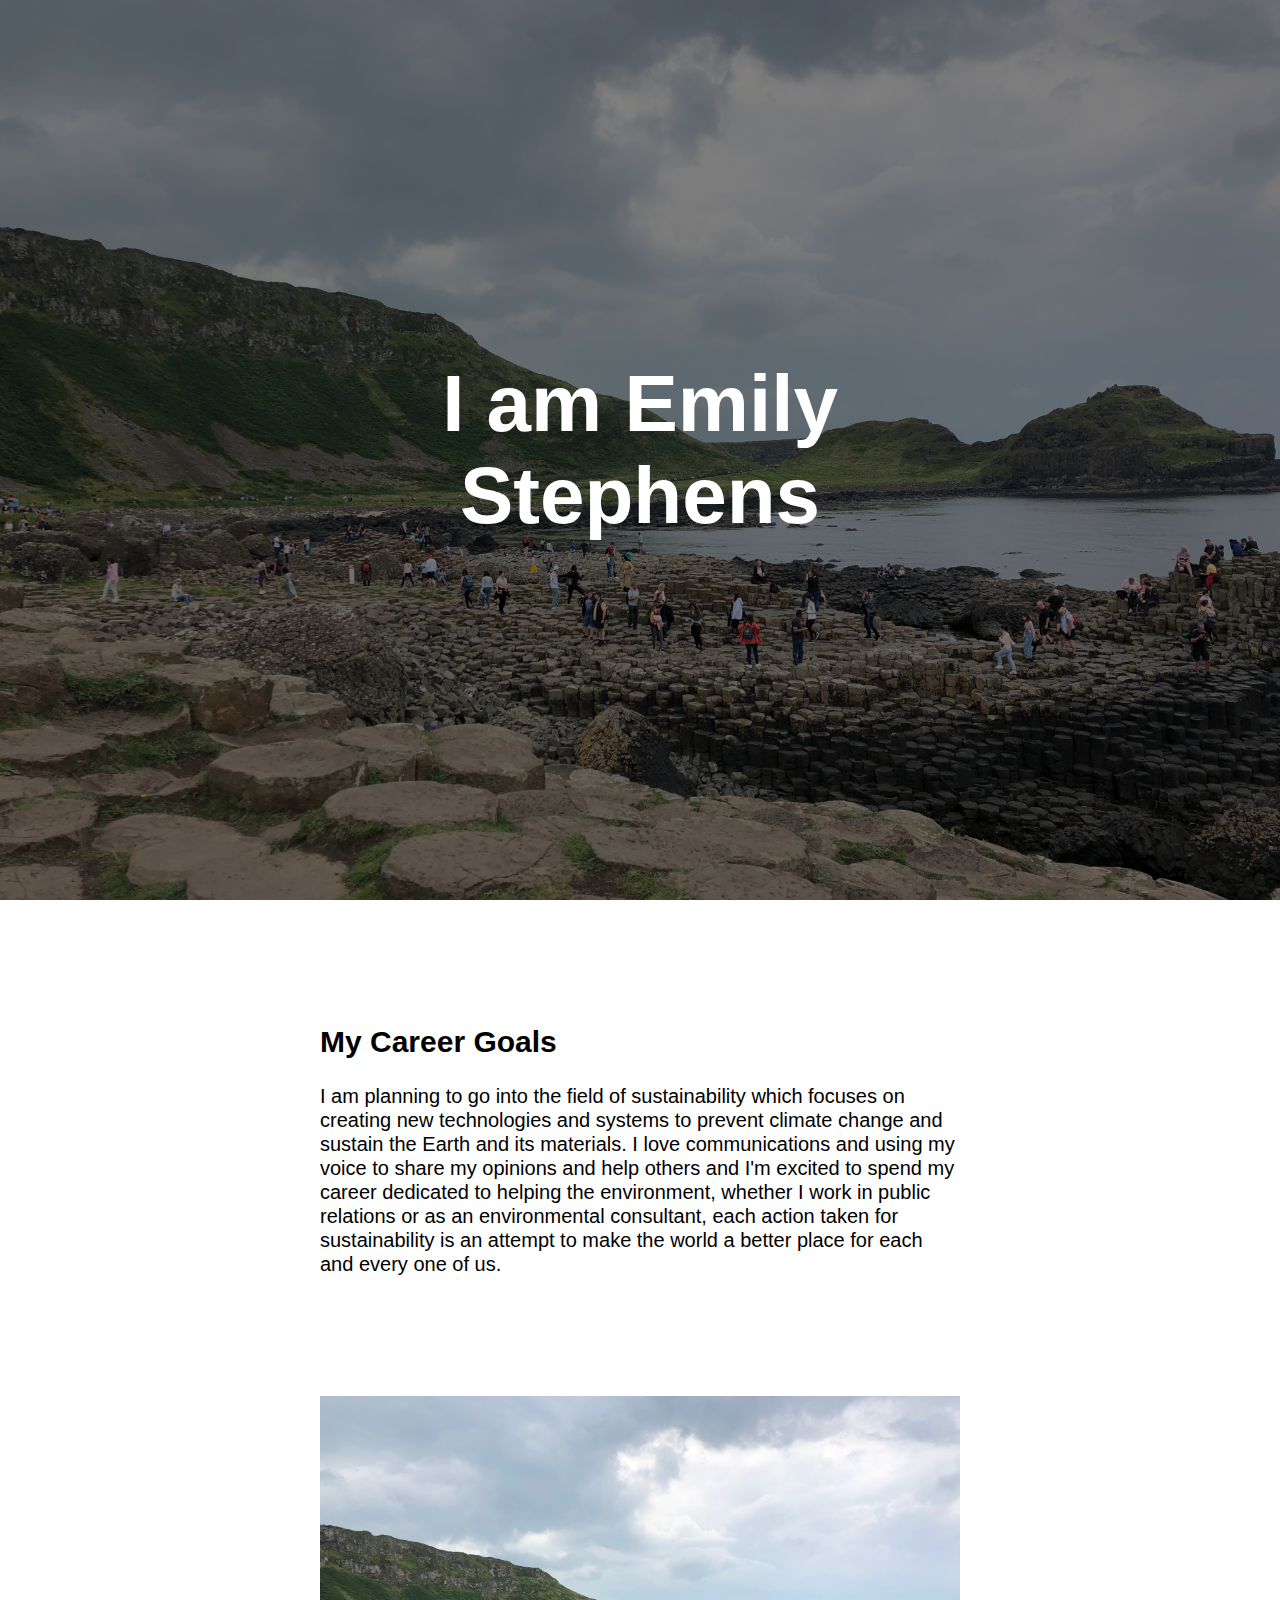
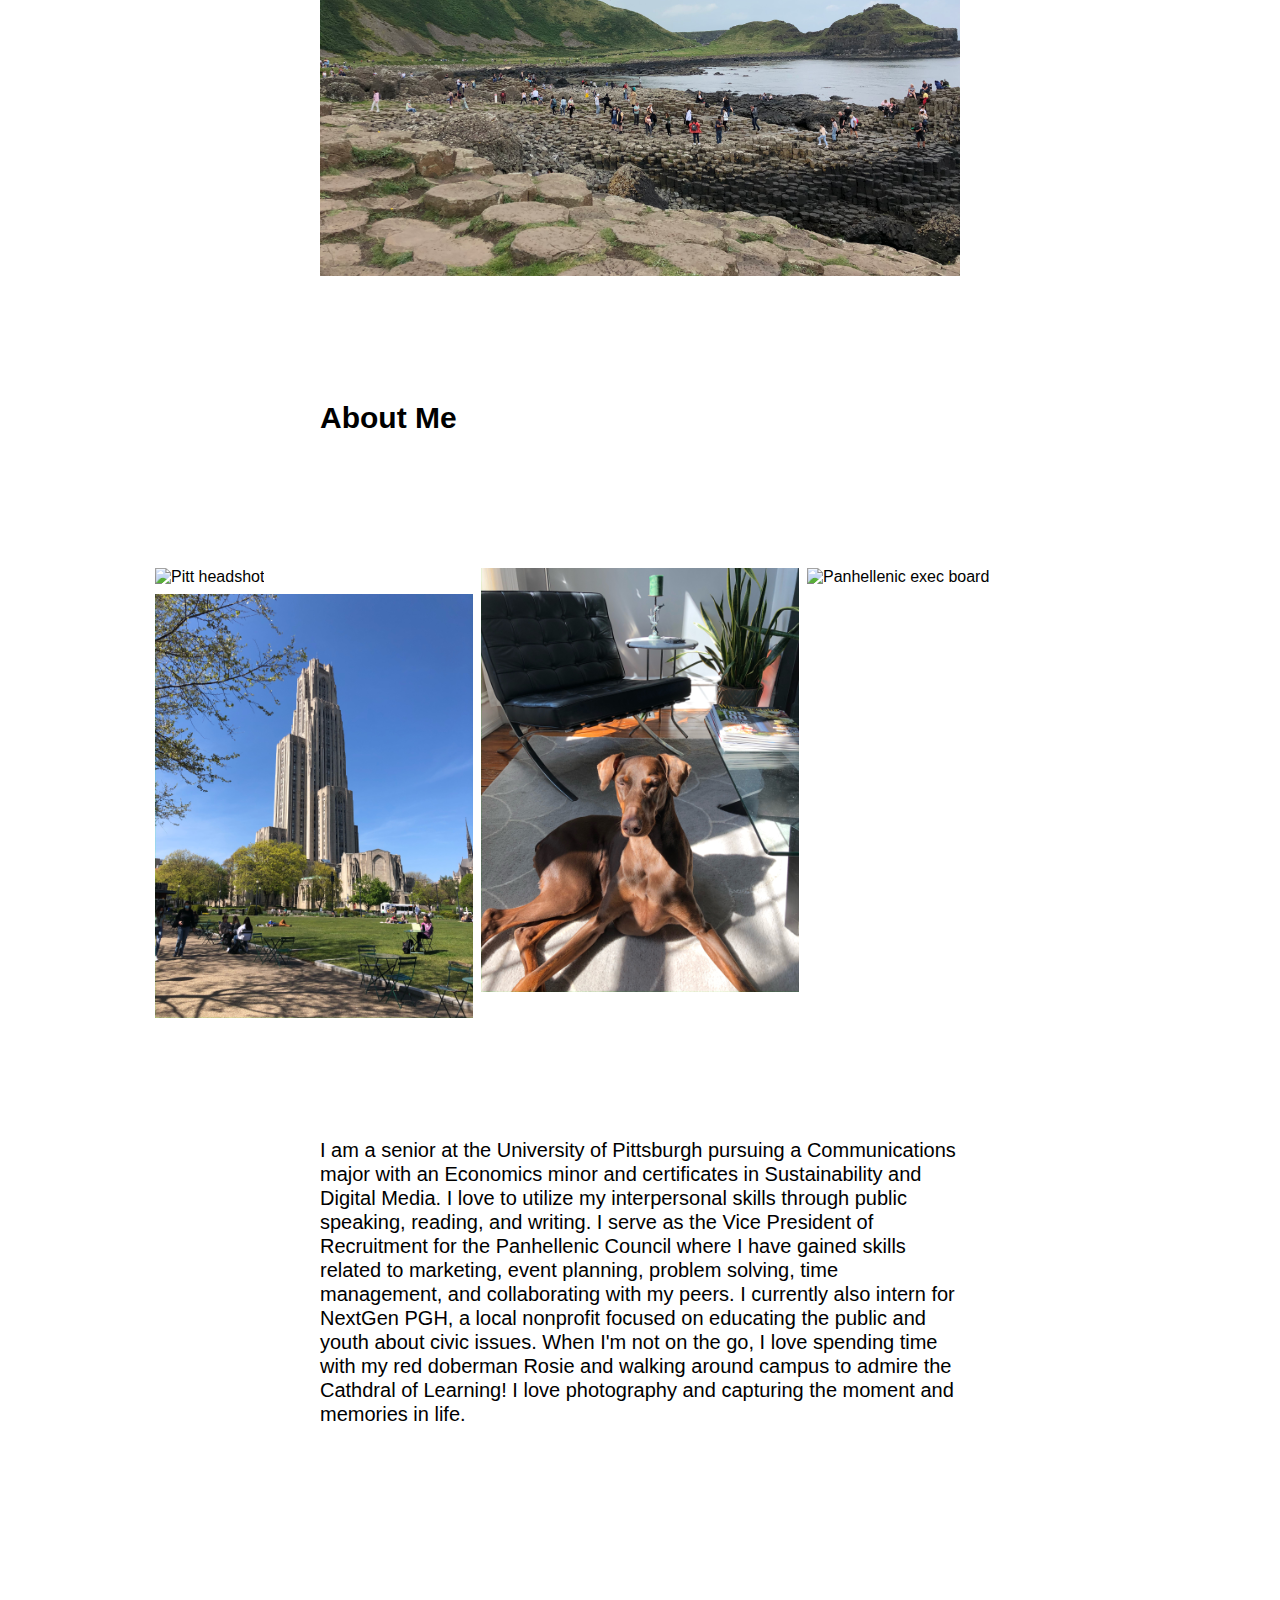
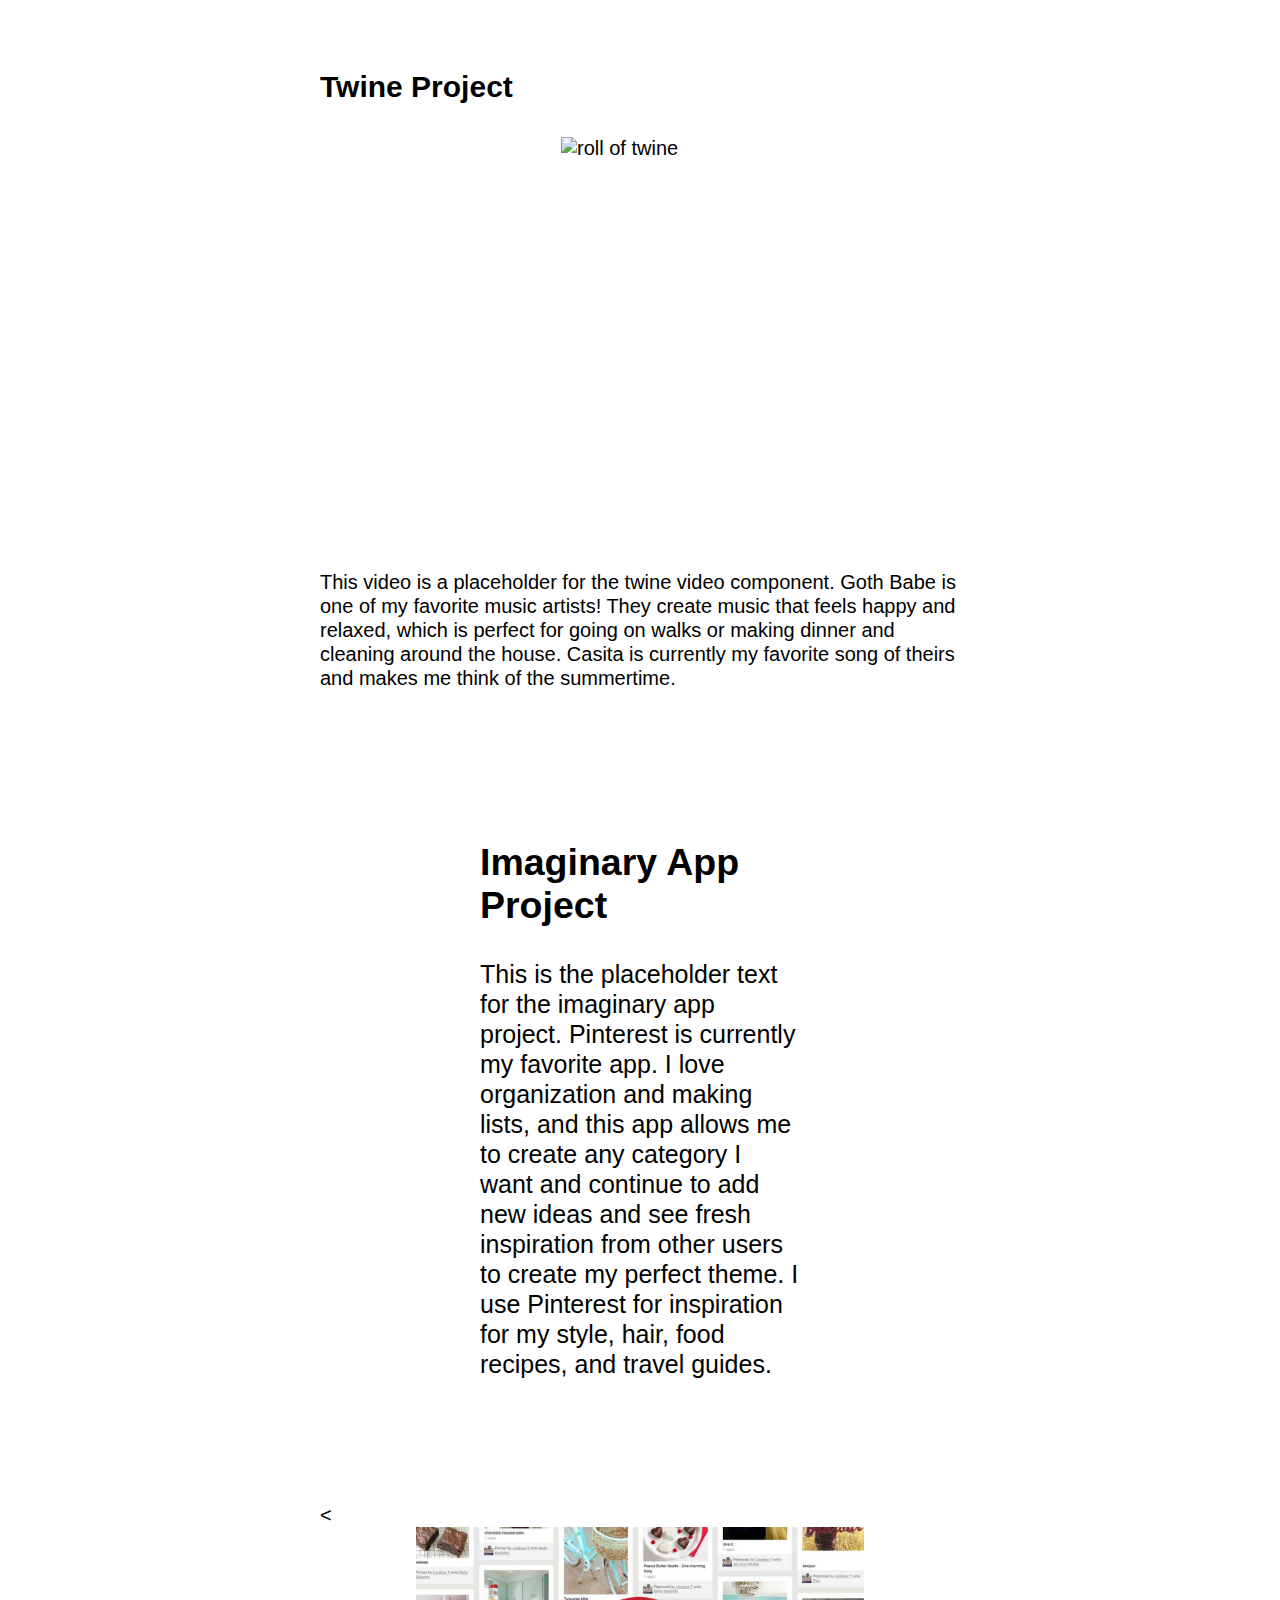
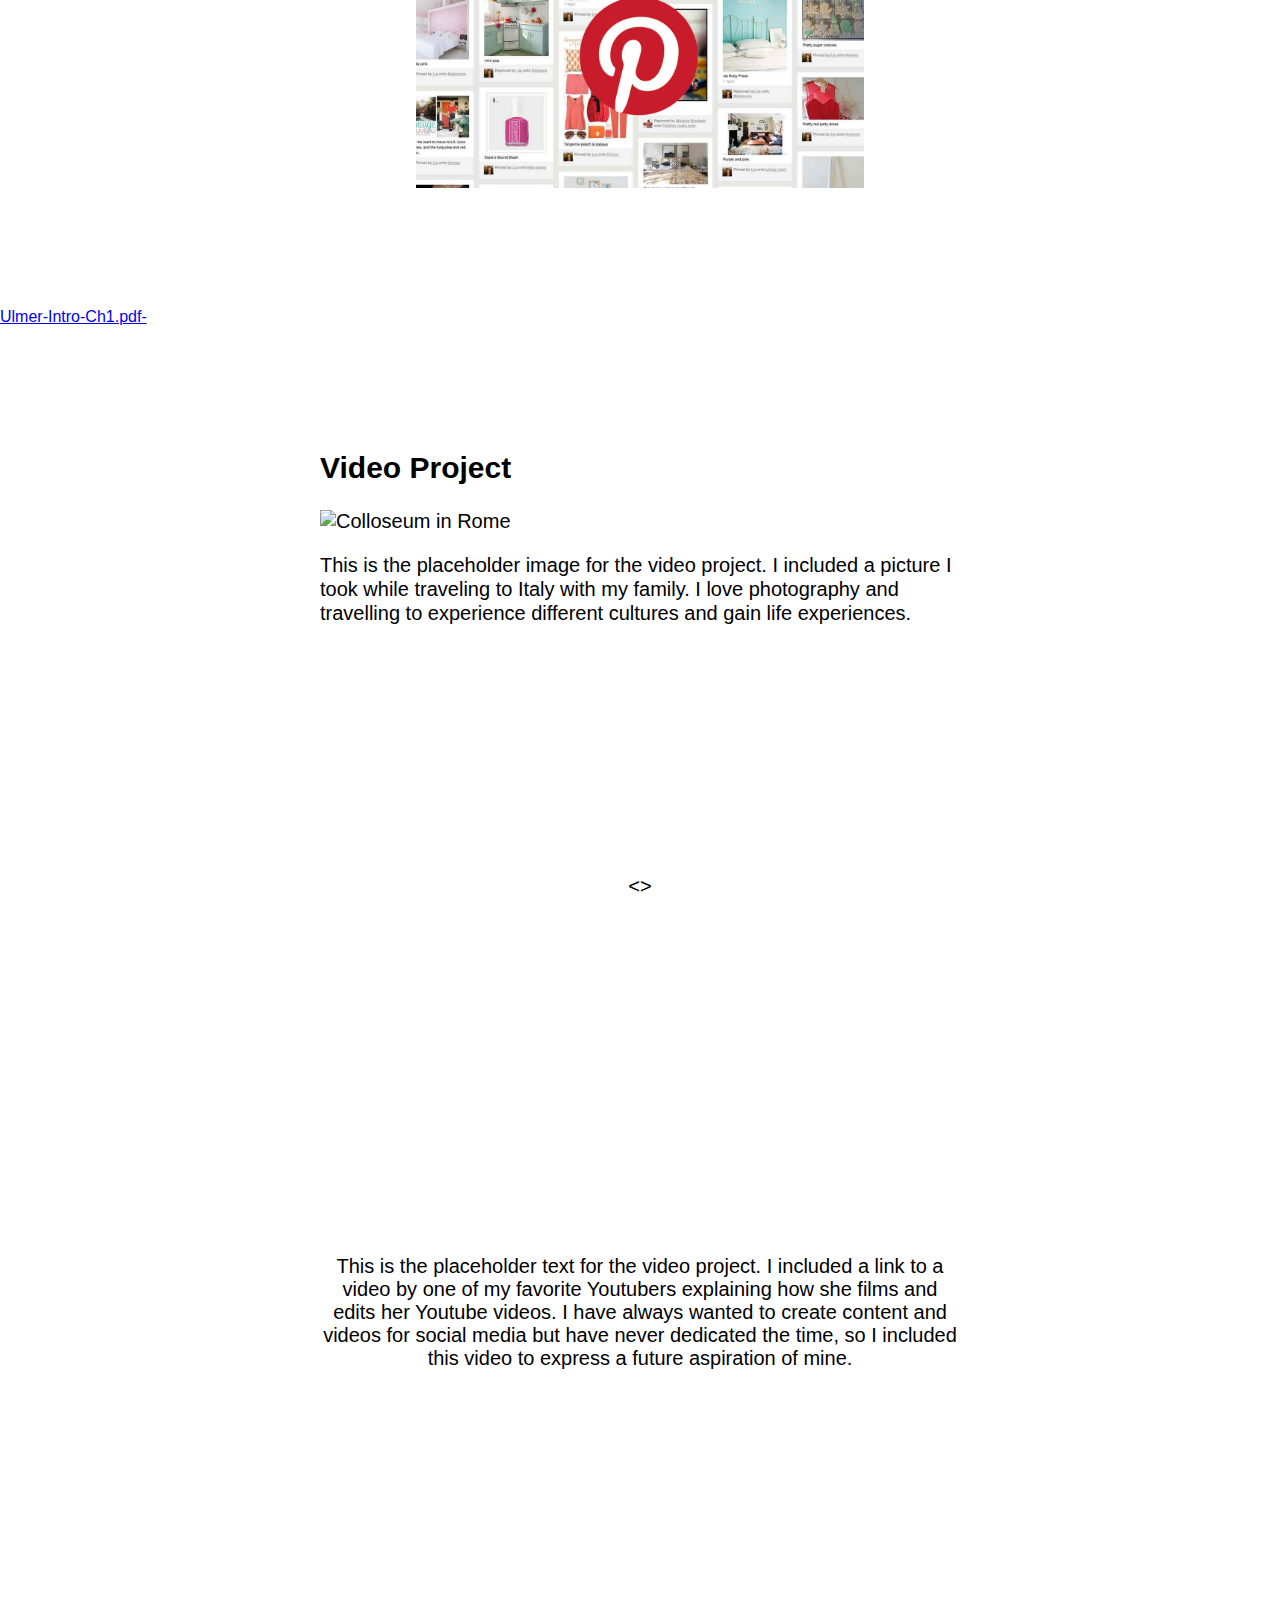
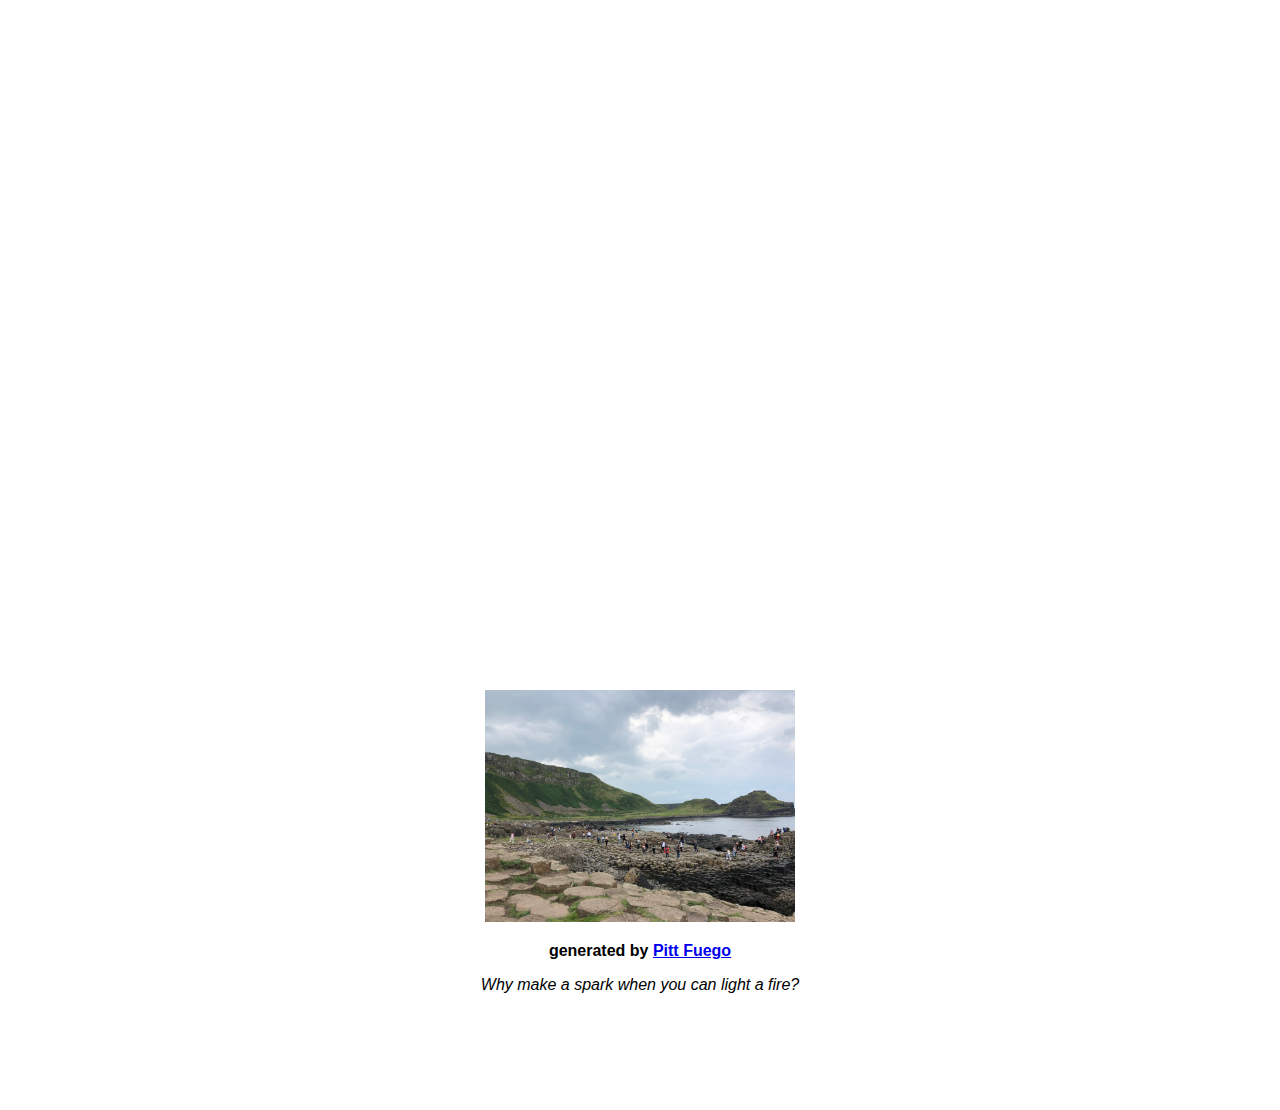
==== commit 57fd0c26: "Add files via upload" ====
--- a/index.html
+++ b/index.html
@@ -70,6 +70,9 @@
   <div class="column">
     <img src="rosie.jpeg" alt="My dog Rosie in the sun">
   </div>
+  <div class="column">
+    <img src="panhel.jpeg" alt="Panhellenic exec board">
+  </div>
 </div>
 
 <!--Time to write. Flesh it out! Define family, qualify it, explicate it telling us why these people are important, and how they contributed to how you got here and where you are going. What about "home." What  does that mean to you? In what ways is it significant in determining where your are going? Replace the content between <h2> and </h2> that says "Lorem ipsum."-->
@@ -107,7 +110,7 @@
   <p>This is the placeholder text for the imaginary app project. Pinterest is currently my favorite app. I love organization and making lists, and this app allows me to create any category I want and continue to add new ideas and see fresh inspiration from other users to create my perfect theme. I use Pinterest for inspiration for my style, hair, food recipes, and travel guides.</p>
 </div>
 
-<<img src="pinterest.jpg" alt="sample pinterest board" style="width:30%;" class="center-img">
+<<img src="pinterest.jpg" alt="sample pinterest board" style="width:70%;" class="center-img">
 <p style="text-align: center"></em></p>
 </div>
 </div>
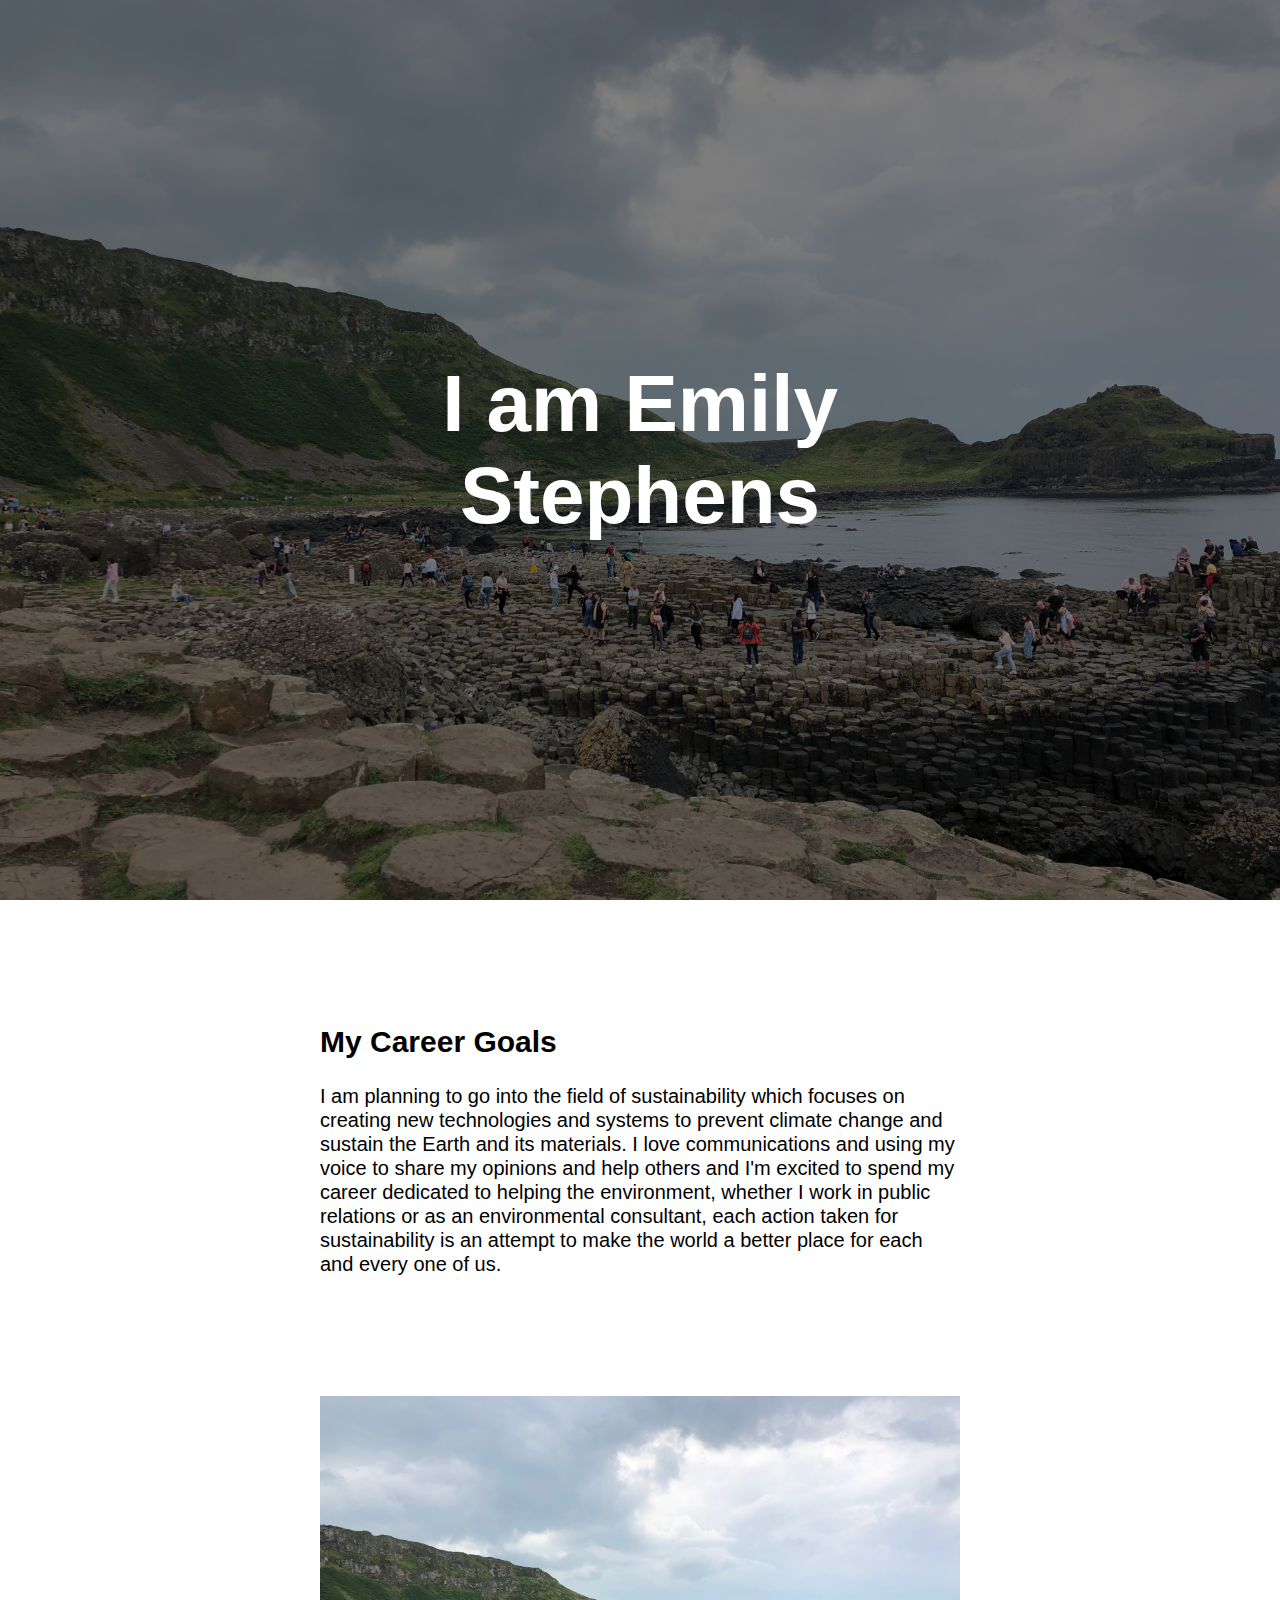
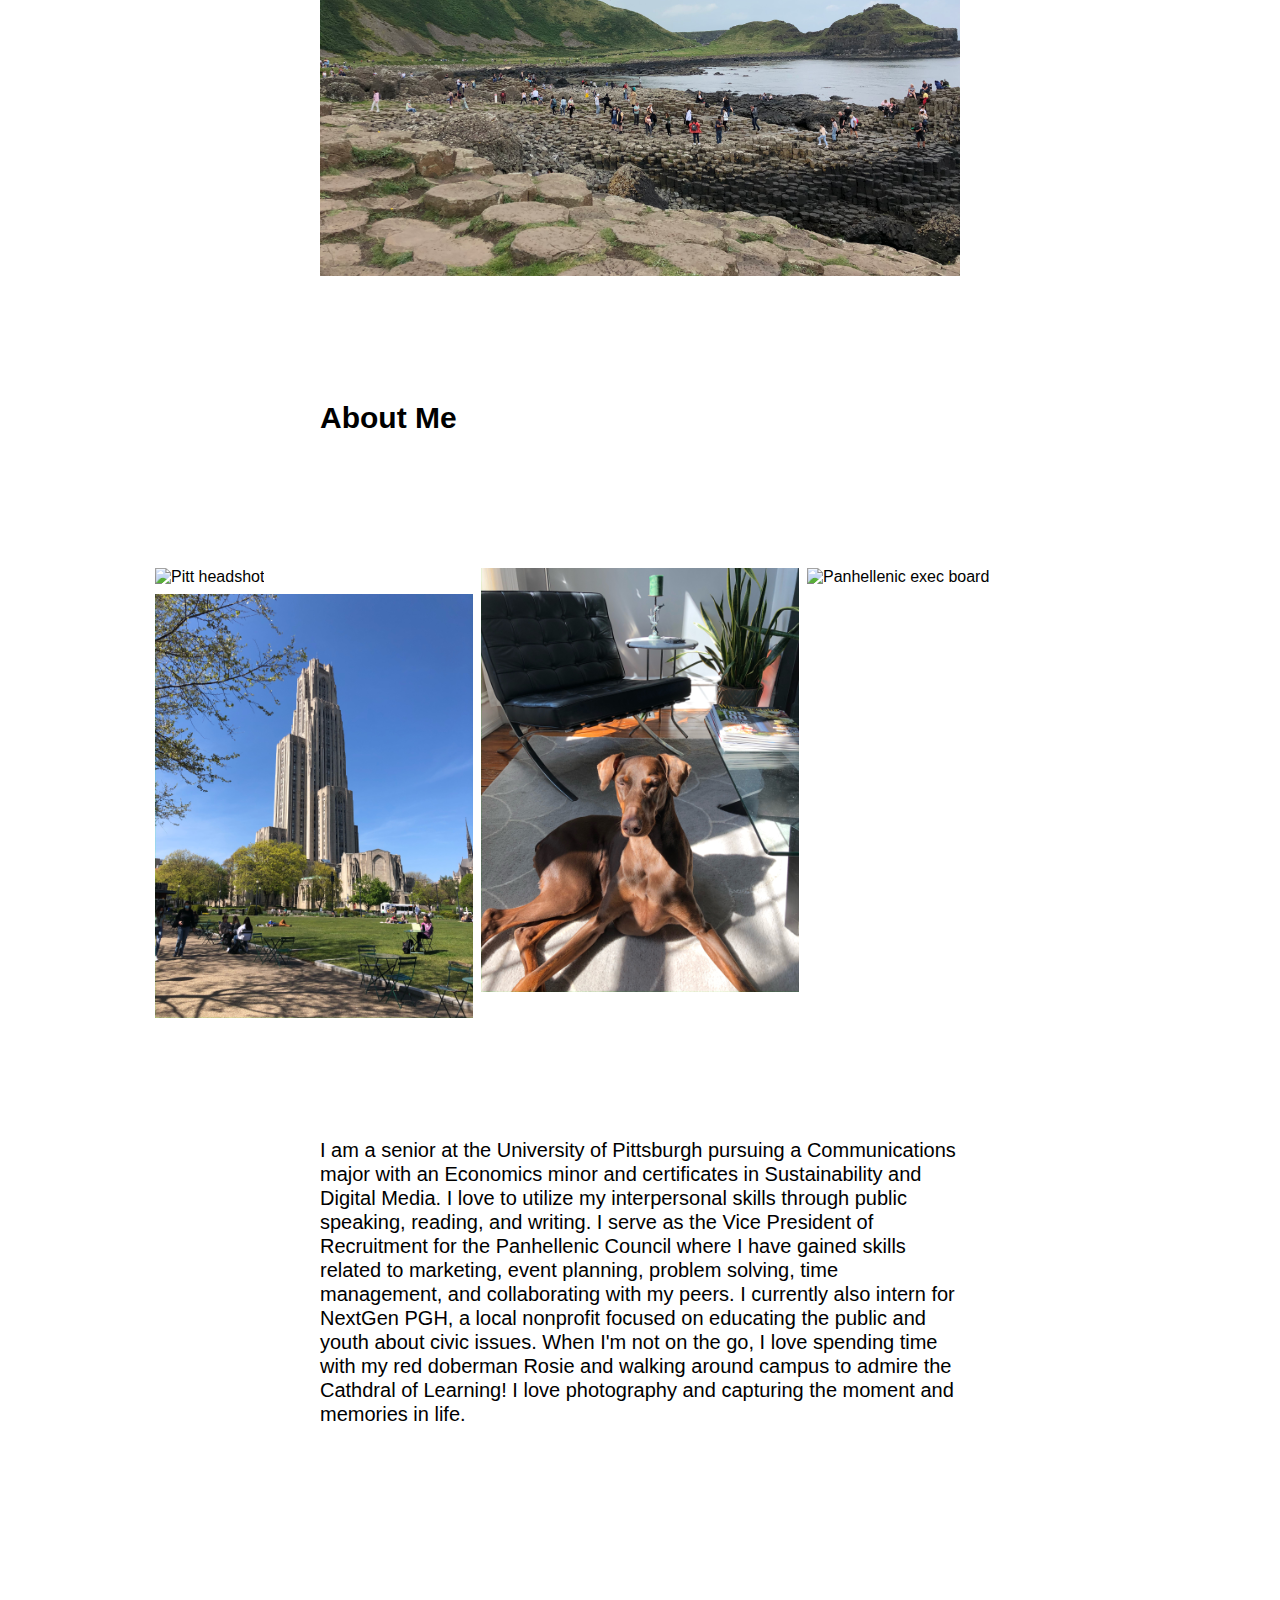
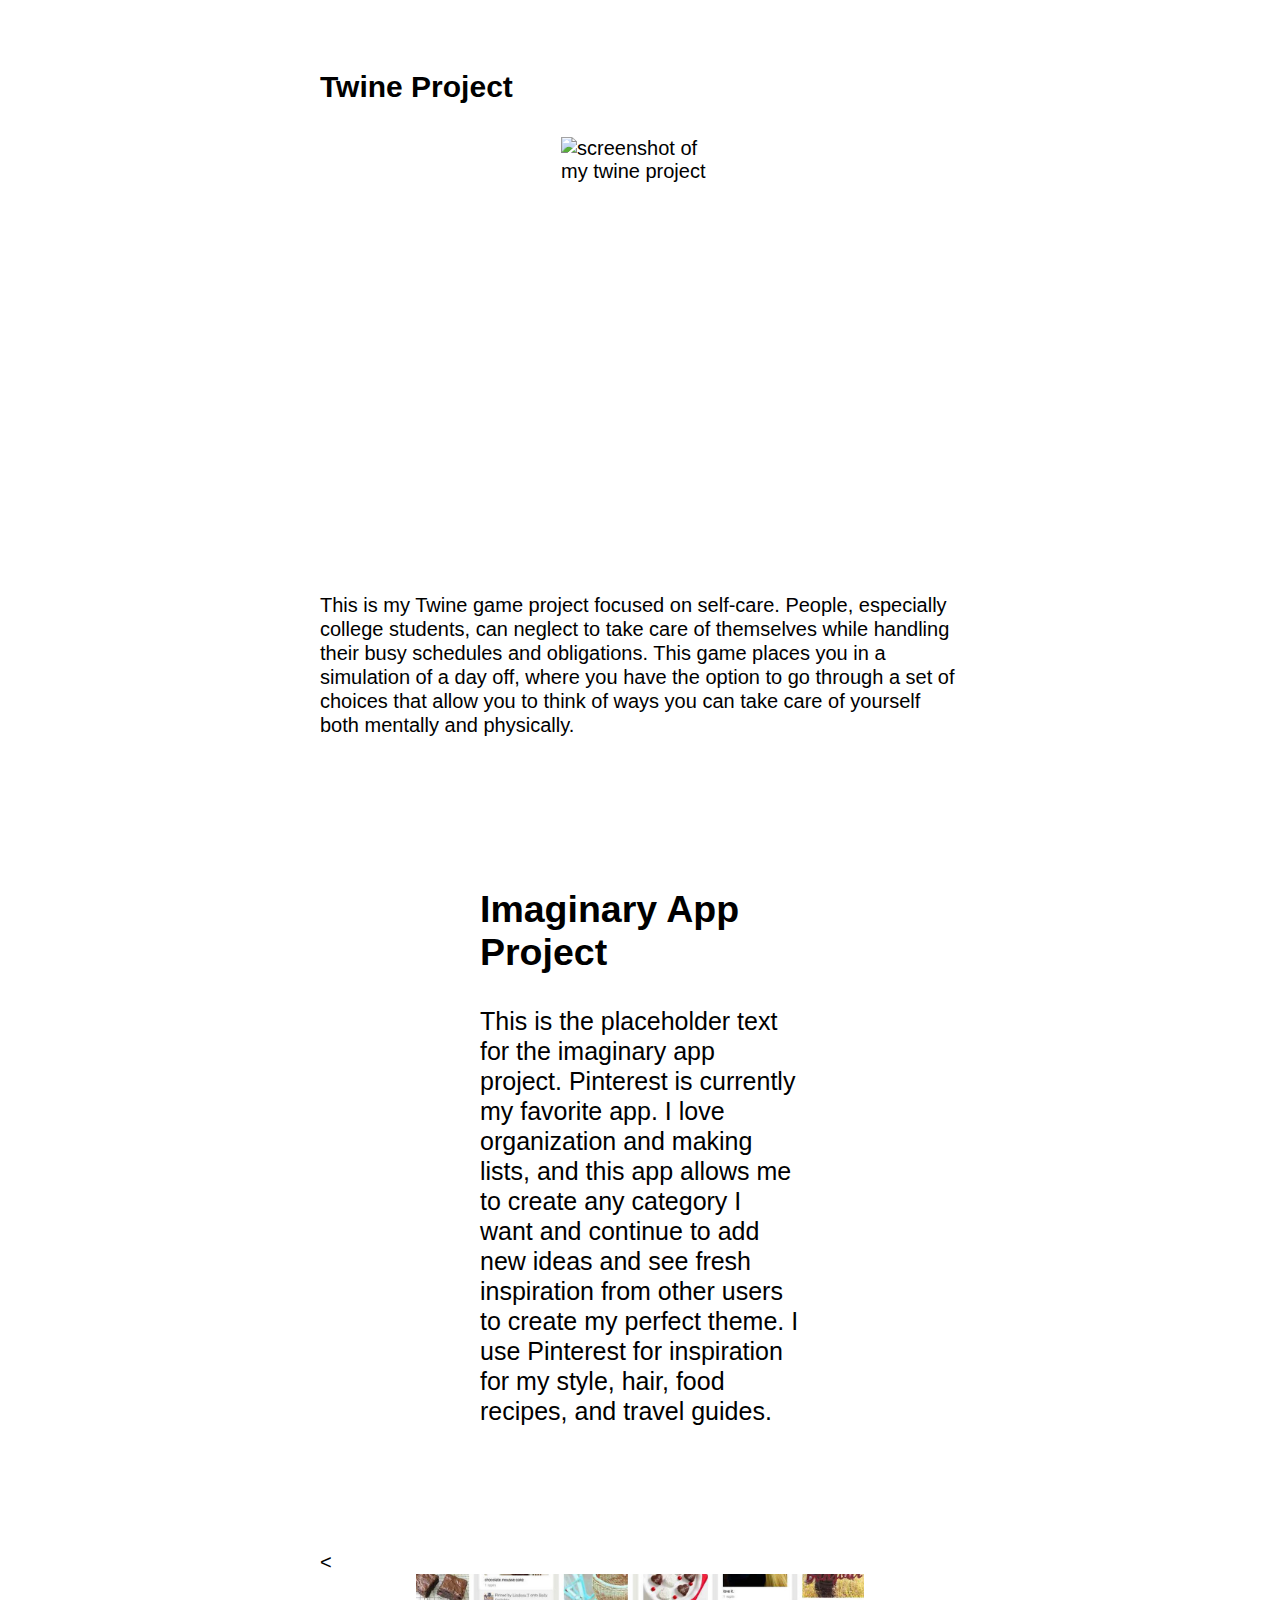
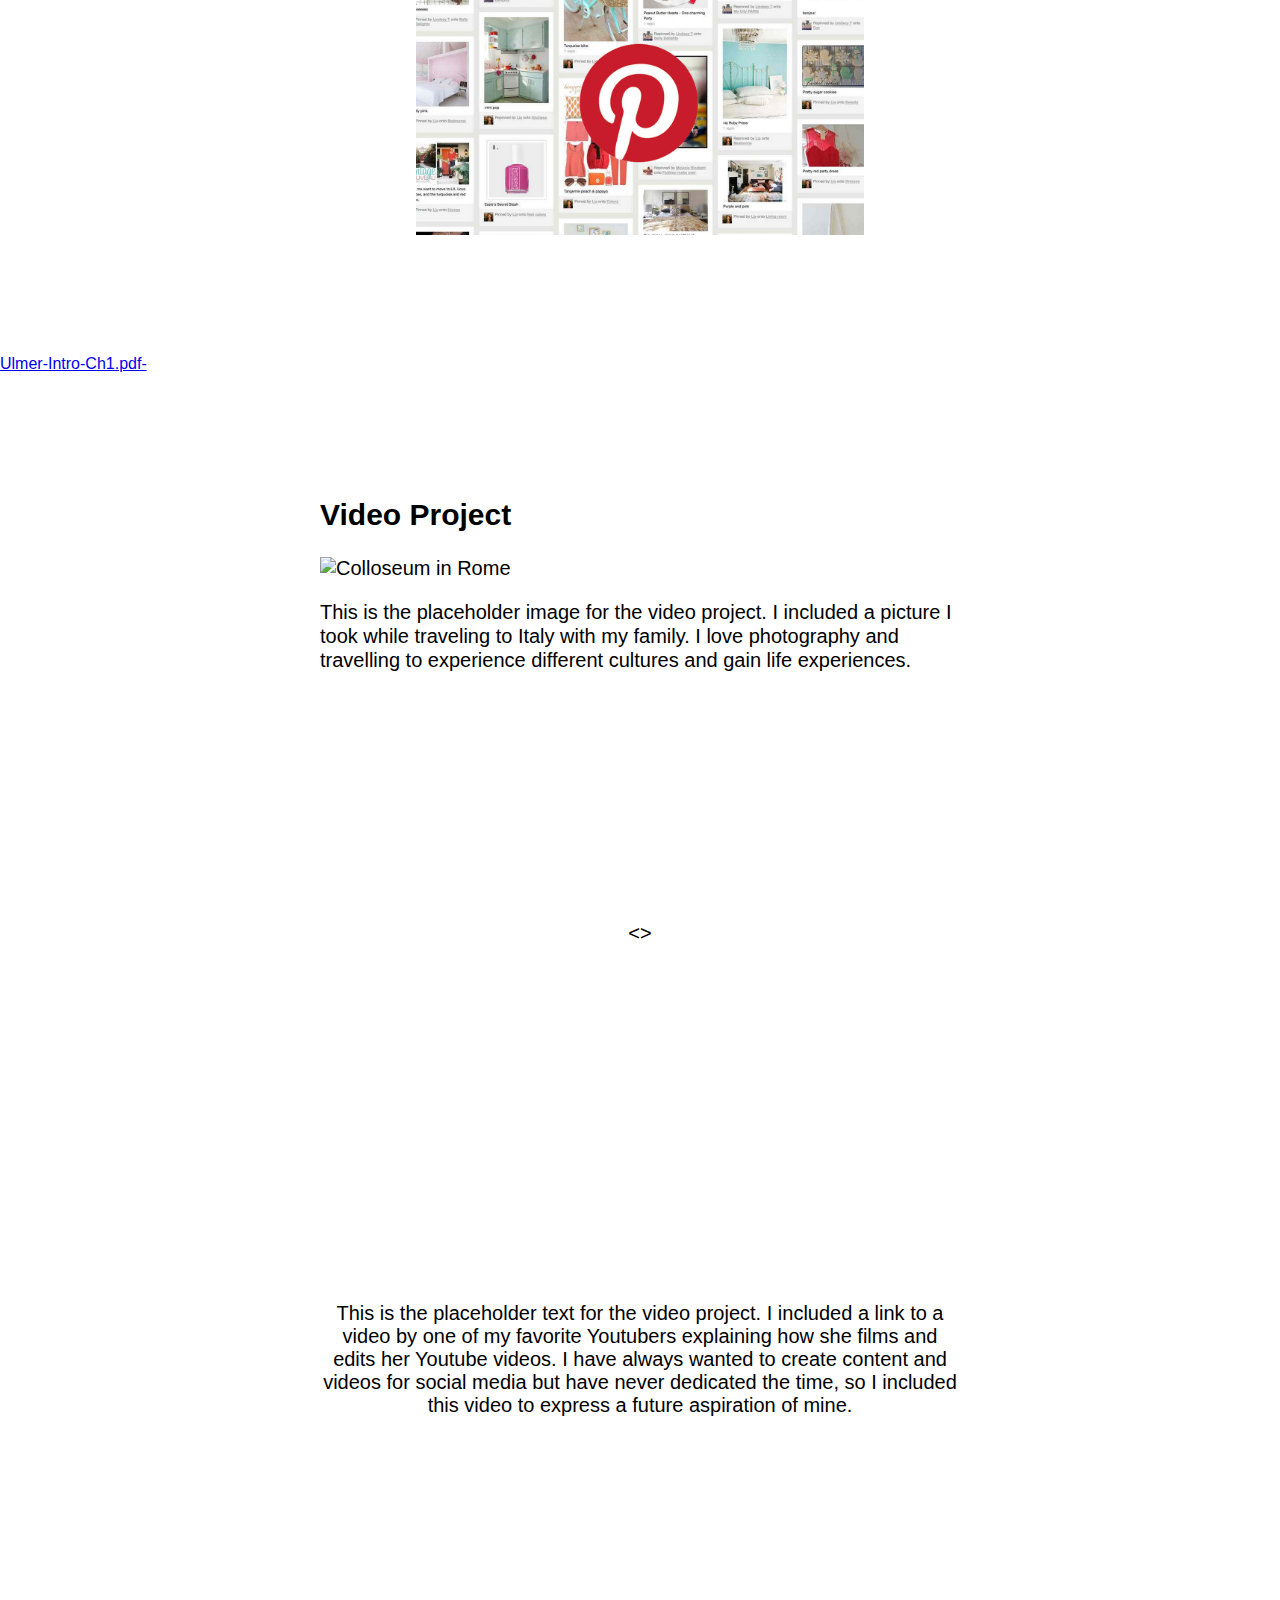
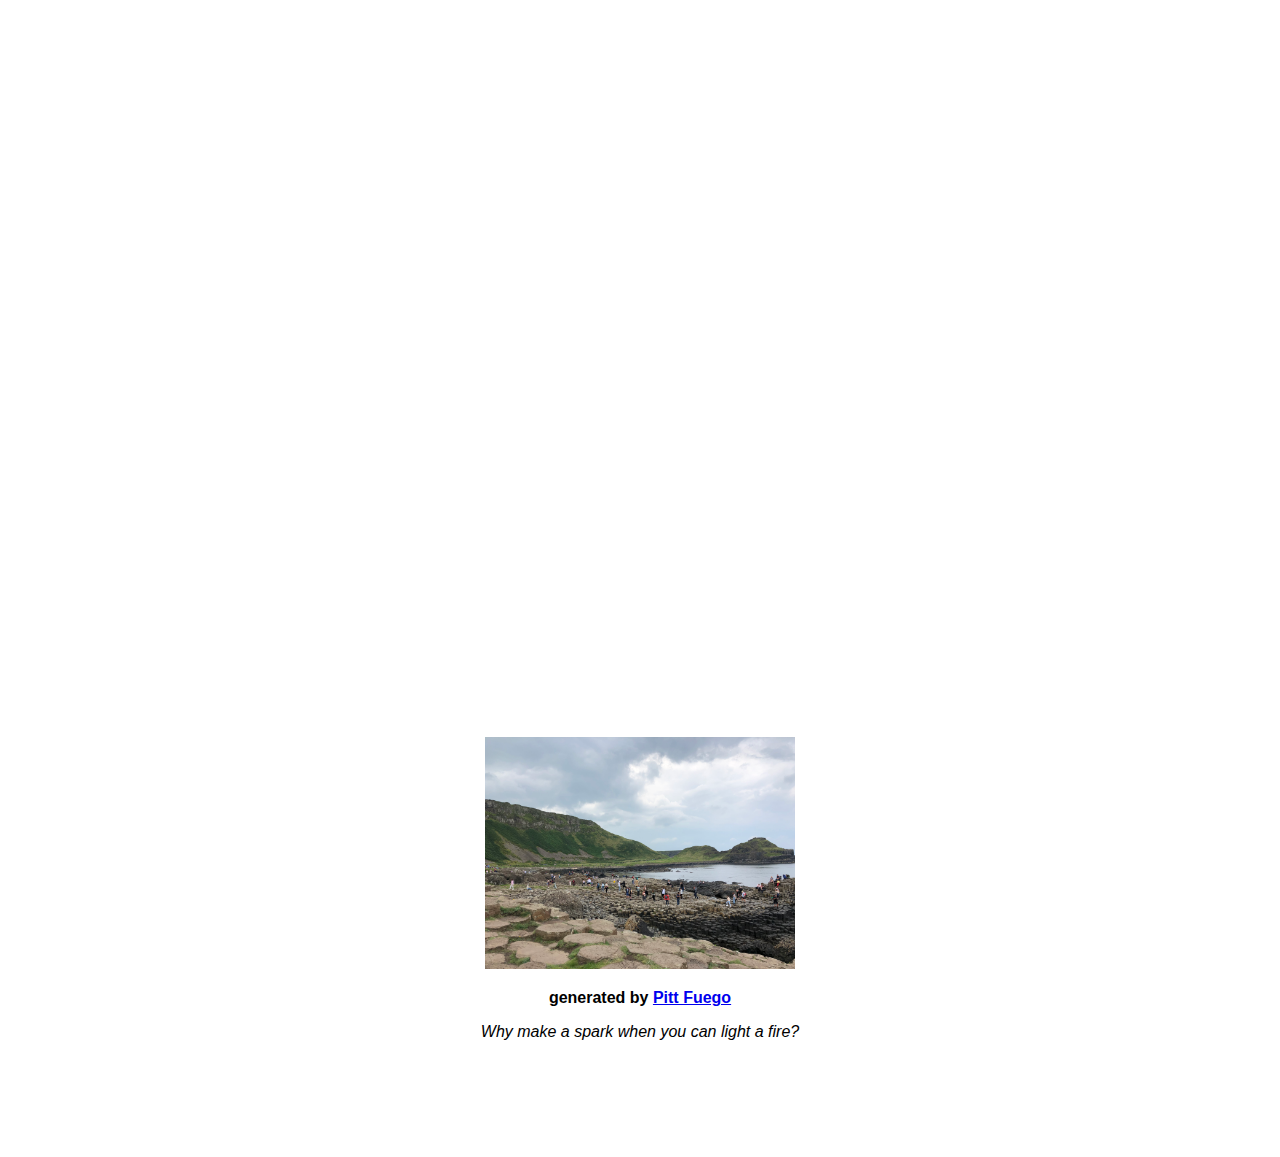
==== commit fd0d191f: "Add files via upload" ====
--- a/index.html
+++ b/index.html
@@ -89,16 +89,16 @@
   <h2>Twine Project</h2>
   <div class="row">
     <div class="column">
-      <img src="twine.JPG" alt="roll of twine">
+      <img src="twine.png" alt="screenshot of my twine project">
     </div>
   </div>
 
 <!--find a YouTube video that has some significance in your life. Click "share," and copy and paste the embed link and paste it below-->
 
   <div class="video-container">
-    <iframe width="560" height="315" src="https://www.youtube.com/embed/5df7Rqq_YhA" title="YouTube video player" frameborder="0" allow="accelerometer; autoplay; clipboard-write; encrypted-media; gyroscope; picture-in-picture" allowfullscreen></iframe>
-</div>
-    <p>This video is a placeholder for the twine video component. Goth Babe is one of my favorite music artists! They create music that feels happy and relaxed, which is perfect for going on walks or making dinner and cleaning around the house. Casita is currently my favorite song of theirs and makes me think of the summertime.</p>
+    <iframe width="560" height="315" src="file:///Users/emilystephens/Downloads/Twine%20Project_%20Self-care.html" title="Twine Project Link" frameborder="0" allow="accelerometer; autoplay; clipboard-write; encrypted-media; gyroscope; picture-in-picture" allowfullscreen></iframe>
+</div>
+    <p>This is my Twine game project focused on self-care. People, especially college students, can neglect to take care of themselves while handling their busy schedules and obligations. This game places you in a simulation of a day off, where you have the option to go through a set of choices that allow you to think of ways you can take care of yourself both mentally and physically.</p>
 
 
 <!--Time to process. How do you use media? What role do certain kinds of media play in your life? How does media serve a social function? In what way might you be "recreating" or "remaking" media in your everyday life?
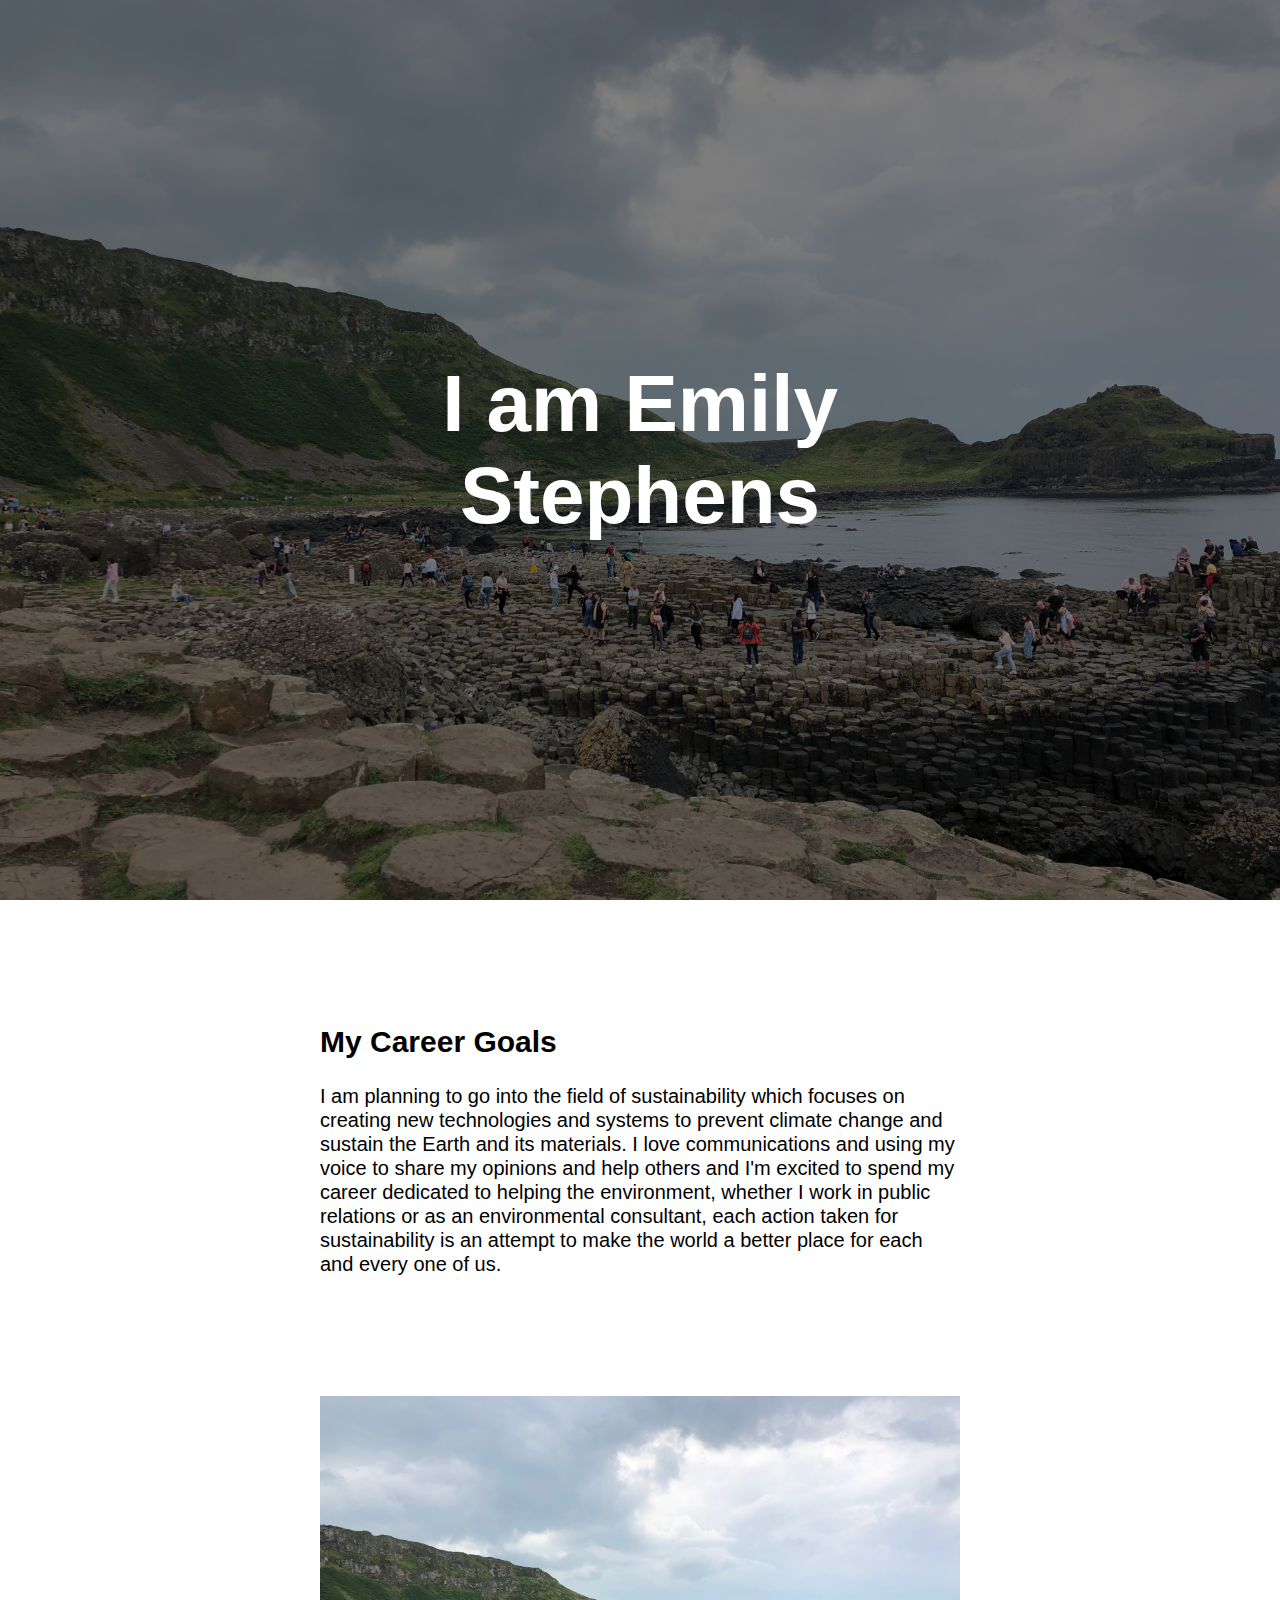
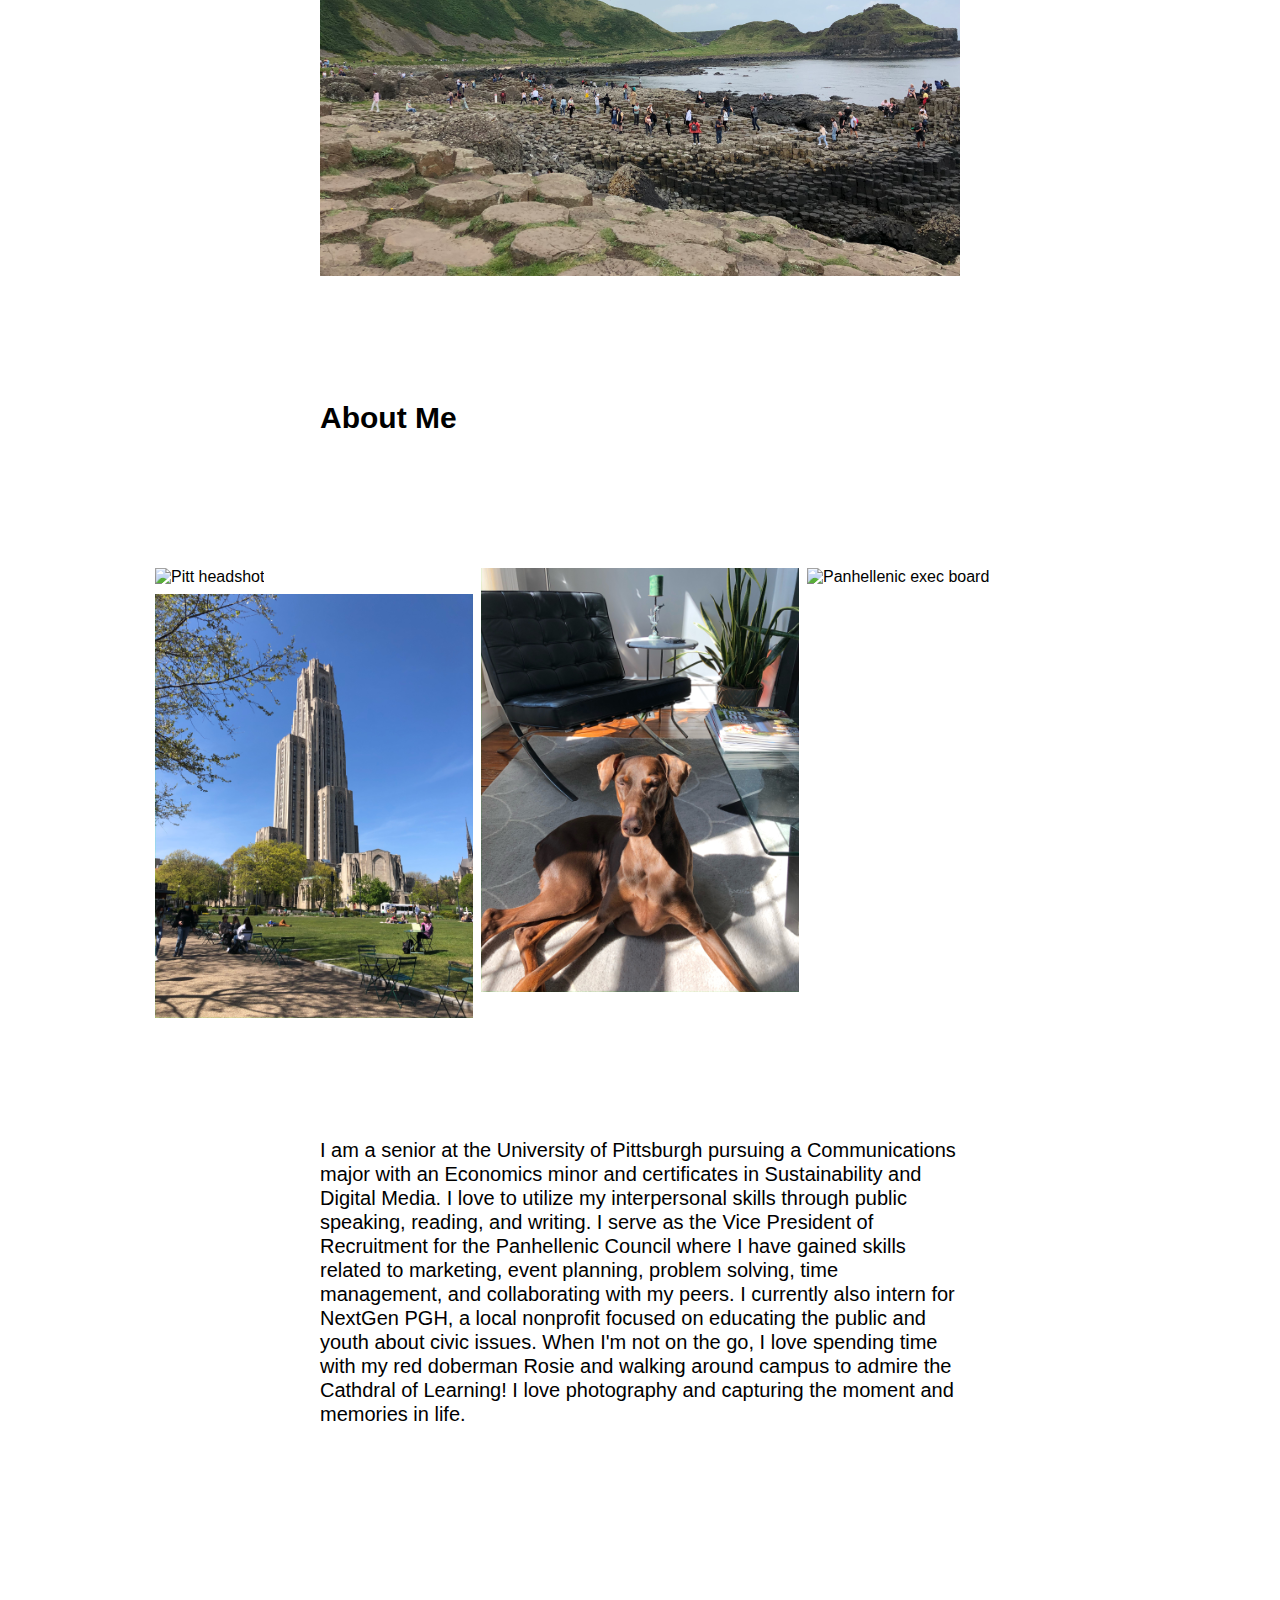
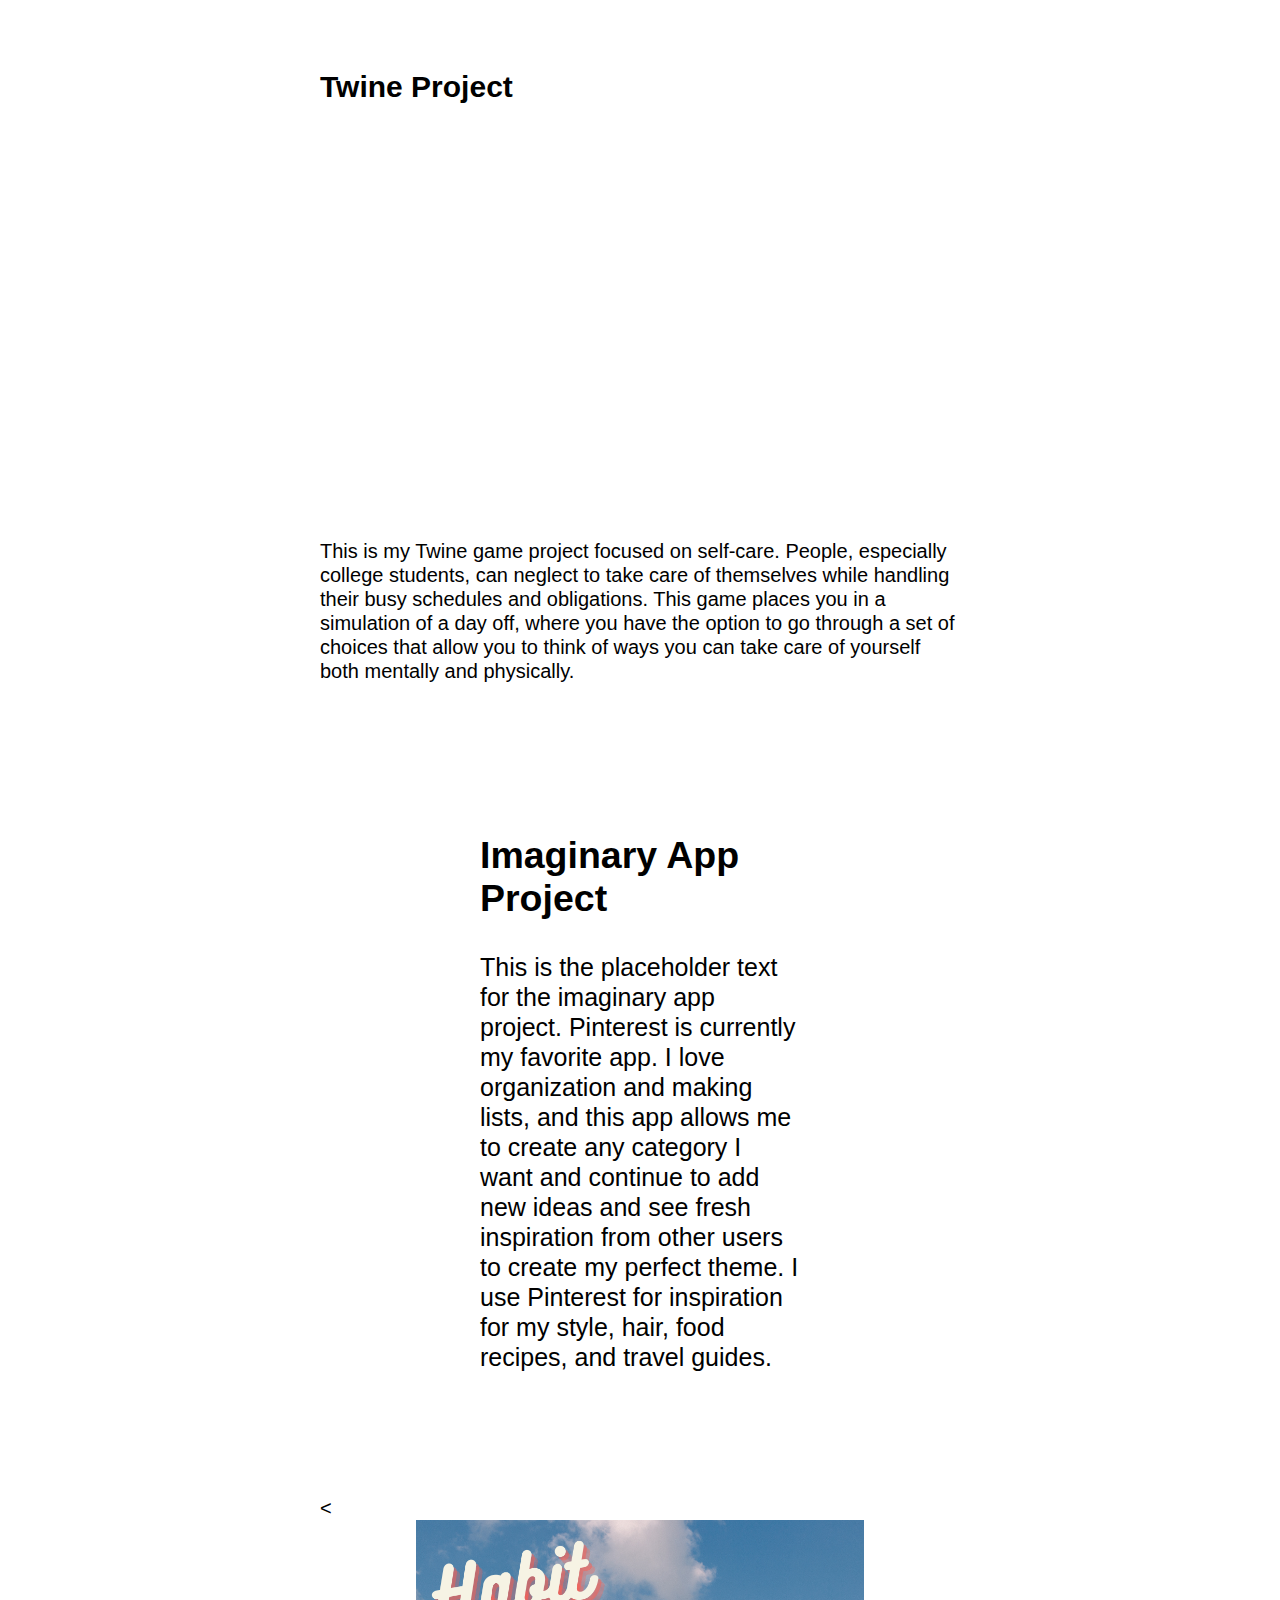
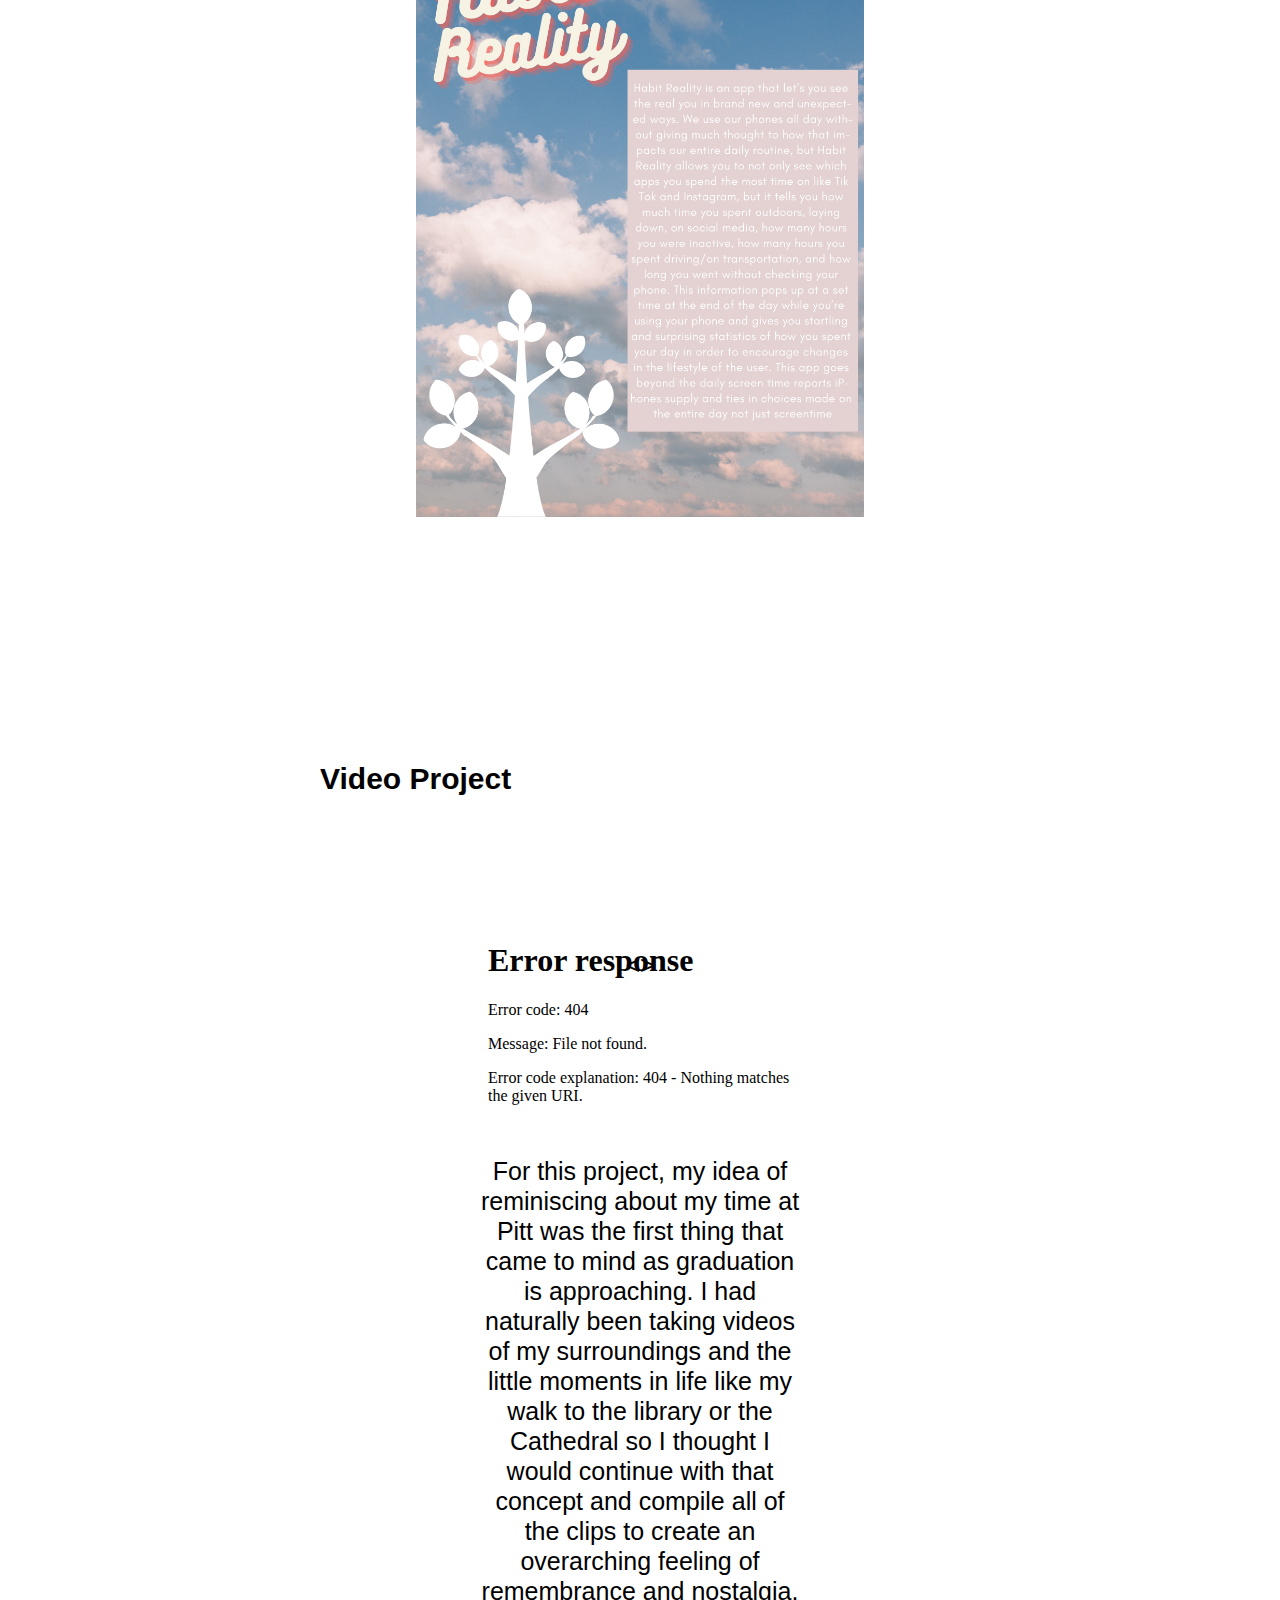
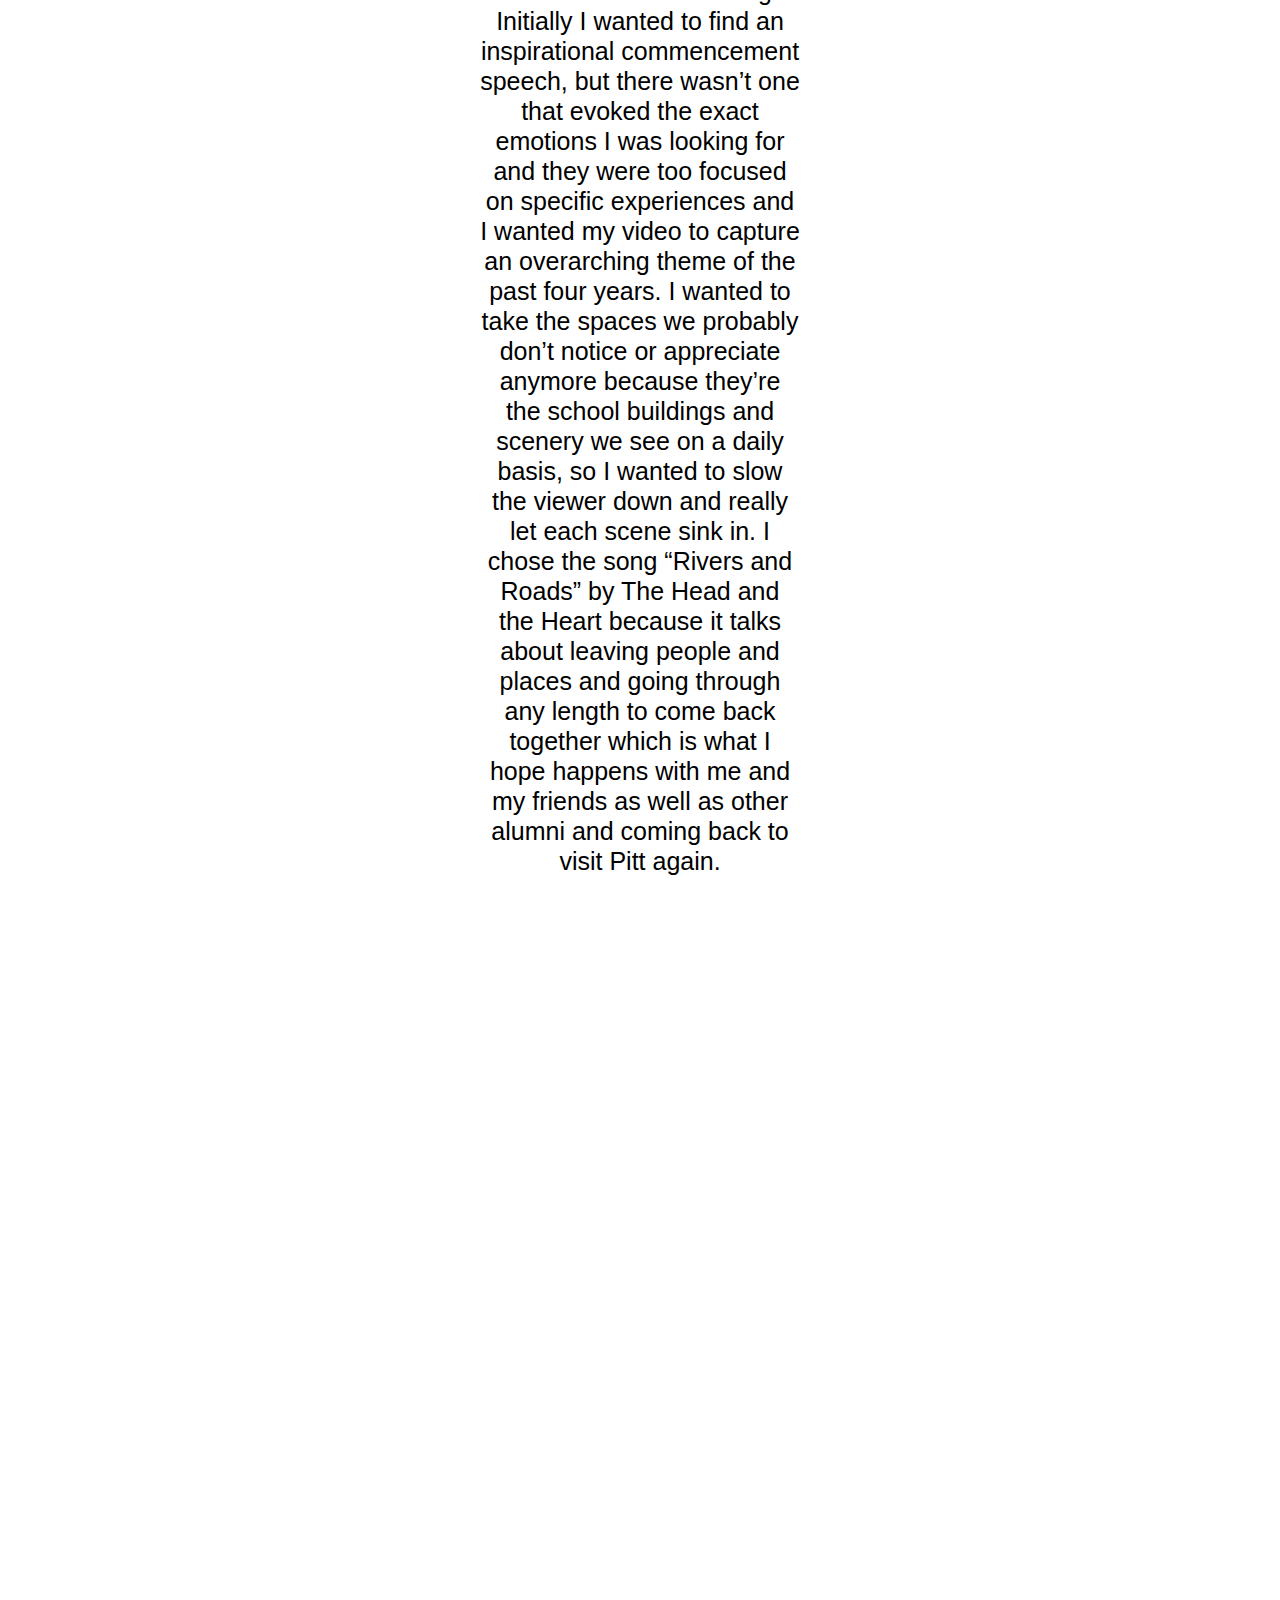
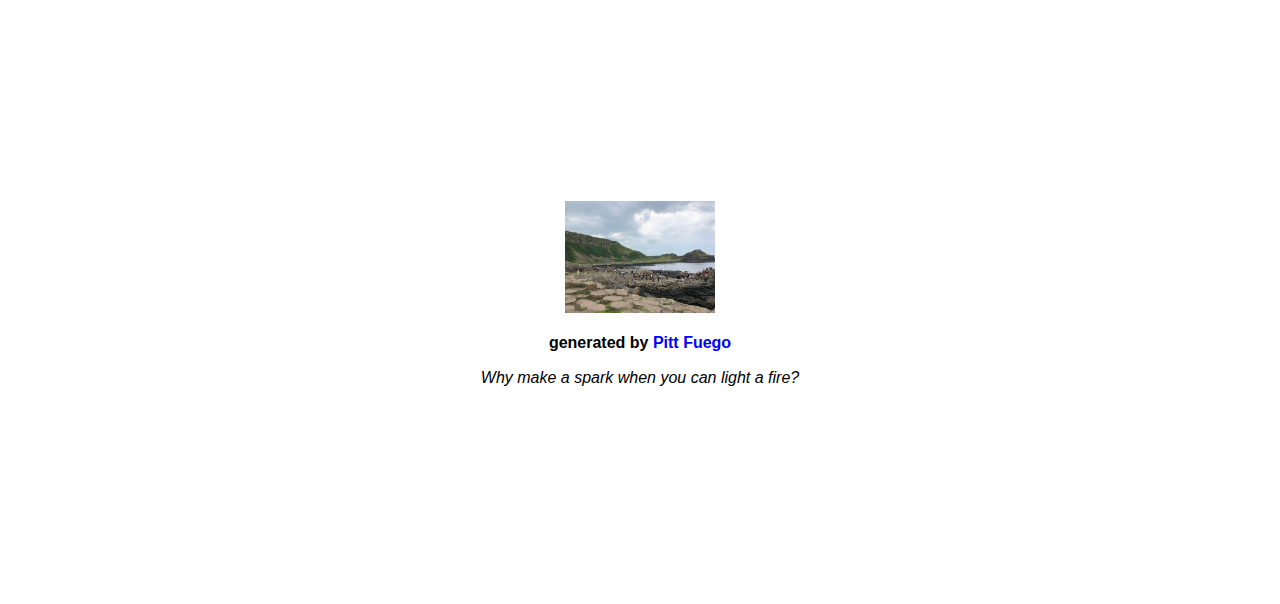
==== commit 4d84f159: "Add files via upload" ====
--- a/index.html
+++ b/index.html
@@ -75,6 +75,7 @@
   </div>
 </div>
 
+
 <!--Time to write. Flesh it out! Define family, qualify it, explicate it telling us why these people are important, and how they contributed to how you got here and where you are going. What about "home." What  does that mean to you? In what ways is it significant in determining where your are going? Replace the content between <h2> and </h2> that says "Lorem ipsum."-->
 
 <div class="textblock">
@@ -89,7 +90,6 @@
   <h2>Twine Project</h2>
   <div class="row">
     <div class="column">
-      <img src="twine.png" alt="screenshot of my twine project">
     </div>
   </div>
 
@@ -110,30 +110,19 @@
   <p>This is the placeholder text for the imaginary app project. Pinterest is currently my favorite app. I love organization and making lists, and this app allows me to create any category I want and continue to add new ideas and see fresh inspiration from other users to create my perfect theme. I use Pinterest for inspiration for my style, hair, food recipes, and travel guides.</p>
 </div>
 
-<<img src="pinterest.jpg" alt="sample pinterest board" style="width:70%;" class="center-img">
+<<img src="habit.png" alt="imaginary app poster" style="width:70%;" class="center-img">
 <p style="text-align: center"></em></p>
 </div>
 </div>
-<a href=filename.pdf>Ulmer-Intro-Ch1.pdf-</a>
 <!--Between these divisions, you may want to add a new div element like an image (see the bottom of this html page for instructions) -->
-
 <!--We will use this next section to process your community(-ies)-->
-
 <div class="textblock">
   <h2>Video Project</h2>
-
-<!--So what exactly is your community: is it actual? virtual? Where do find your ground, or at least, where do you drop anchor, you drifter, you? While we often think of communities as neighborhoods and clubs and a group of colleagues or friends, you might find community across the frontiers of the dead, and perhaps even with those who have never lived. I'll let you explain. -->
-<div>
-<img src="rome.jpg" alt="Colloseum in Rome" class="center-img" style="max-width:100%;max-height:100%;">
-</div>
-
-  <p>This is the placeholder image for the video project. I included a picture I took while traveling to Italy with my family. I love photography and travelling to experience different cultures and gain life experiences.</p>
-  </div>
   <div class="video">
    <div class="video-container">
-     <<iframe width="560" height="315" src="https://www.youtube.com/embed/UKDiYOfD93U" title="YouTube video player" frameborder="0" allow="accelerometer; autoplay; clipboard-write; encrypted-media; gyroscope; picture-in-picture" allowfullscreen></iframe>>
-  </div>
-    <p>This is the placeholder text for the video project. I included a link to a video by one of my favorite Youtubers explaining how she films and edits her Youtube videos. I have always wanted to create content and videos for social media but have never dedicated the time, so I included this video to express a future aspiration of mine.</p>
+     <<iframe width="560" height="315" src="Pitt Video Project.mp4" title="mp.4" frameborder="0" allow="accelerometer; autoplay; clipboard-write; encrypted-media; gyroscope; picture-in-picture" allowfullscreen></iframe>>
+  </div>
+    <p>For this project, my idea of reminiscing about my time at Pitt was the first thing that came to mind as graduation is approaching. I had naturally been taking videos of my surroundings and the little moments in life like my walk to the library or the Cathedral so I thought I would continue with that concept and compile all of the clips to create an overarching feeling of remembrance and nostalgia. Initially I wanted to find an inspirational commencement speech, but there wasn’t one that evoked the exact emotions I was looking for and they were too focused on specific experiences and I wanted my video to capture an overarching theme of the past four years. I wanted to take the spaces we probably don’t notice or appreciate anymore because they’re the school buildings and scenery we see on a daily basis, so I wanted to slow the viewer down and really let each scene sink in. I chose the song “Rivers and Roads” by The Head and the Heart because it talks about leaving people and places and going through any length to come back together which is what I hope happens with me and my friends as well as other alumni and coming back to visit Pitt again.</p>
   </div>
 
 
